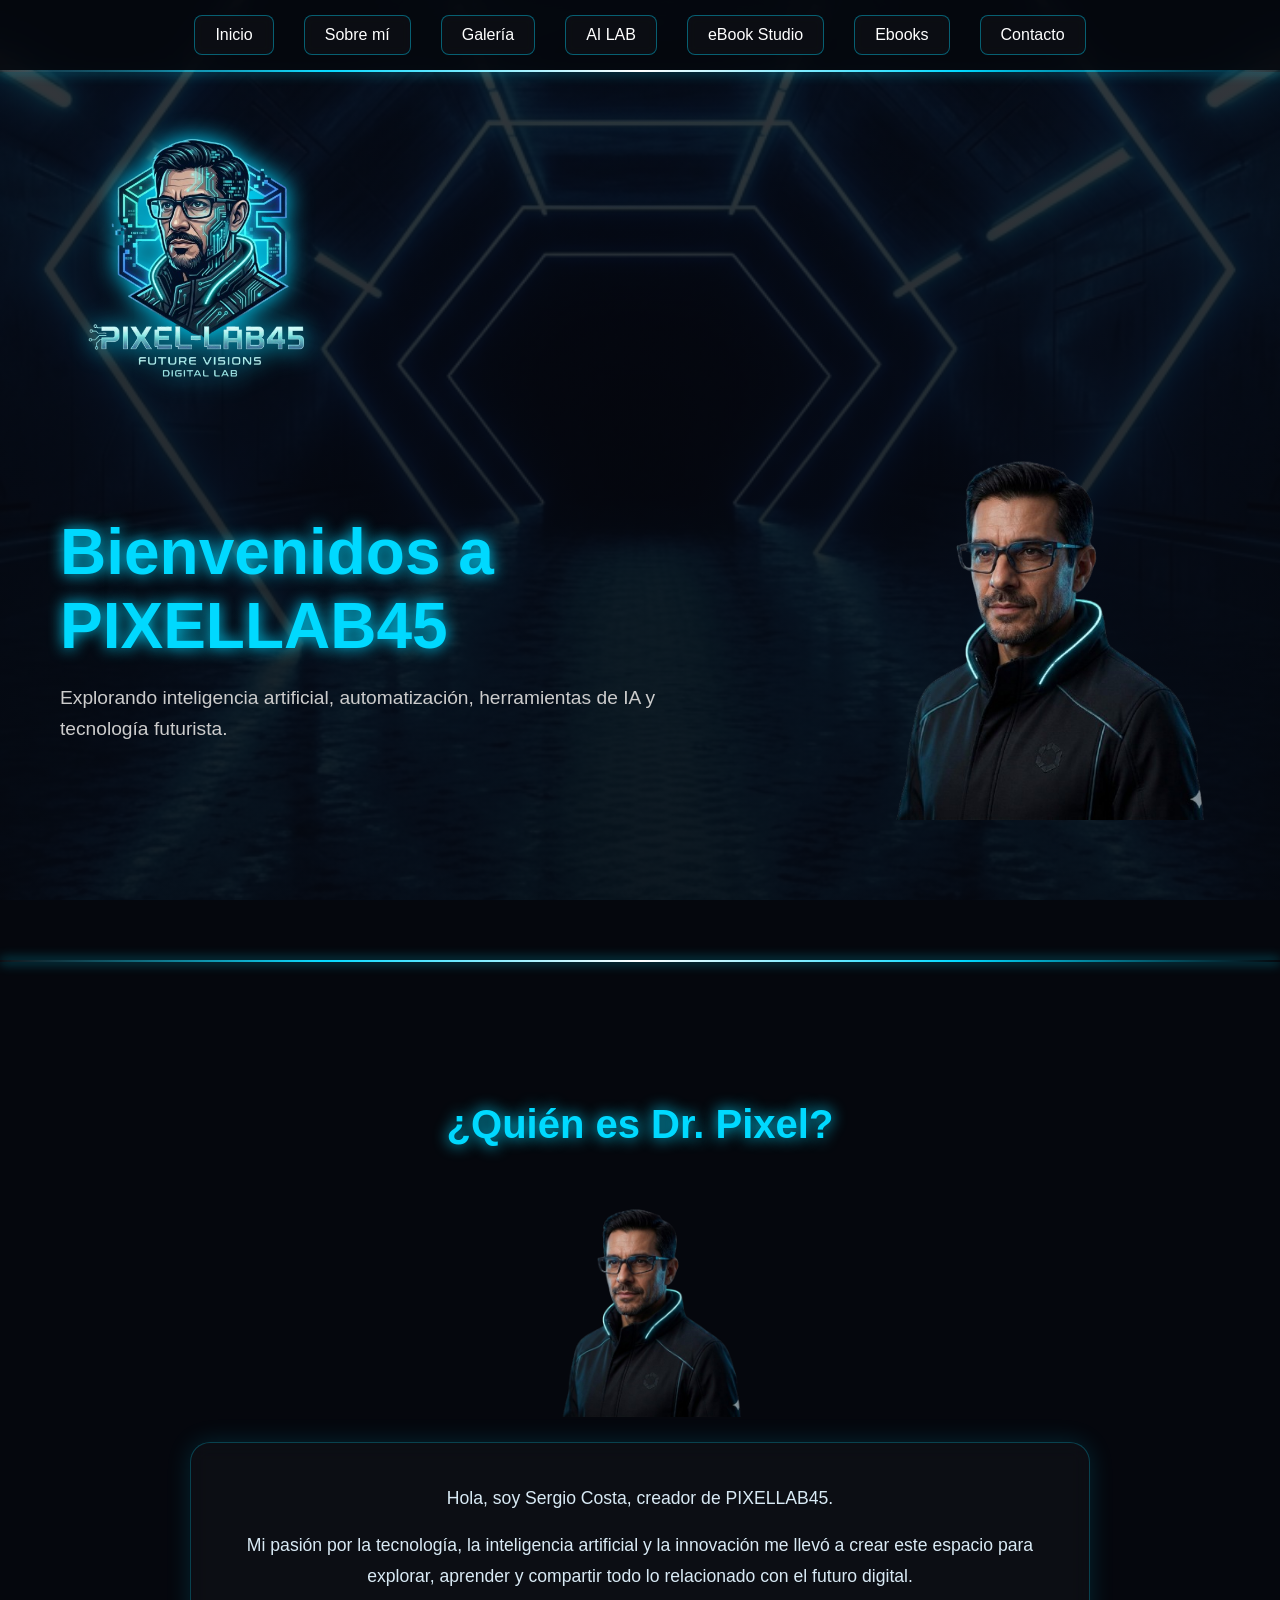
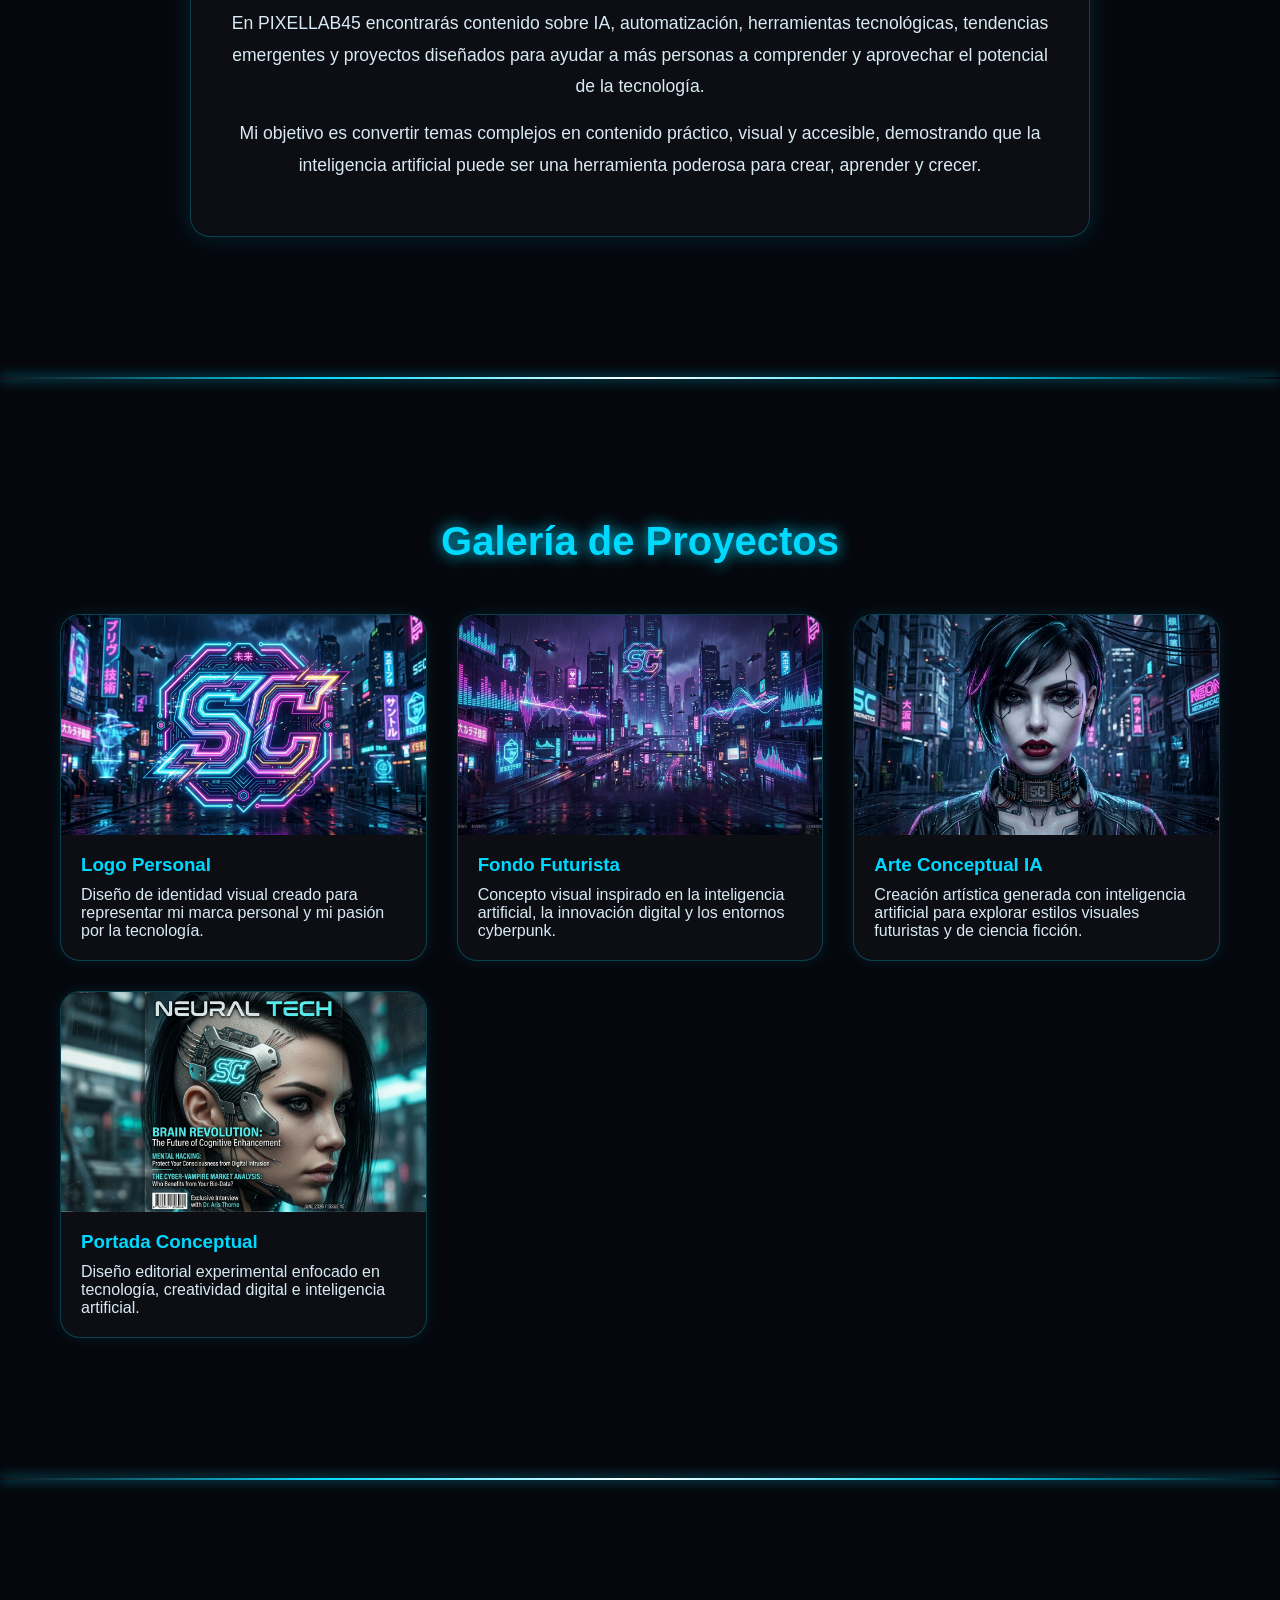
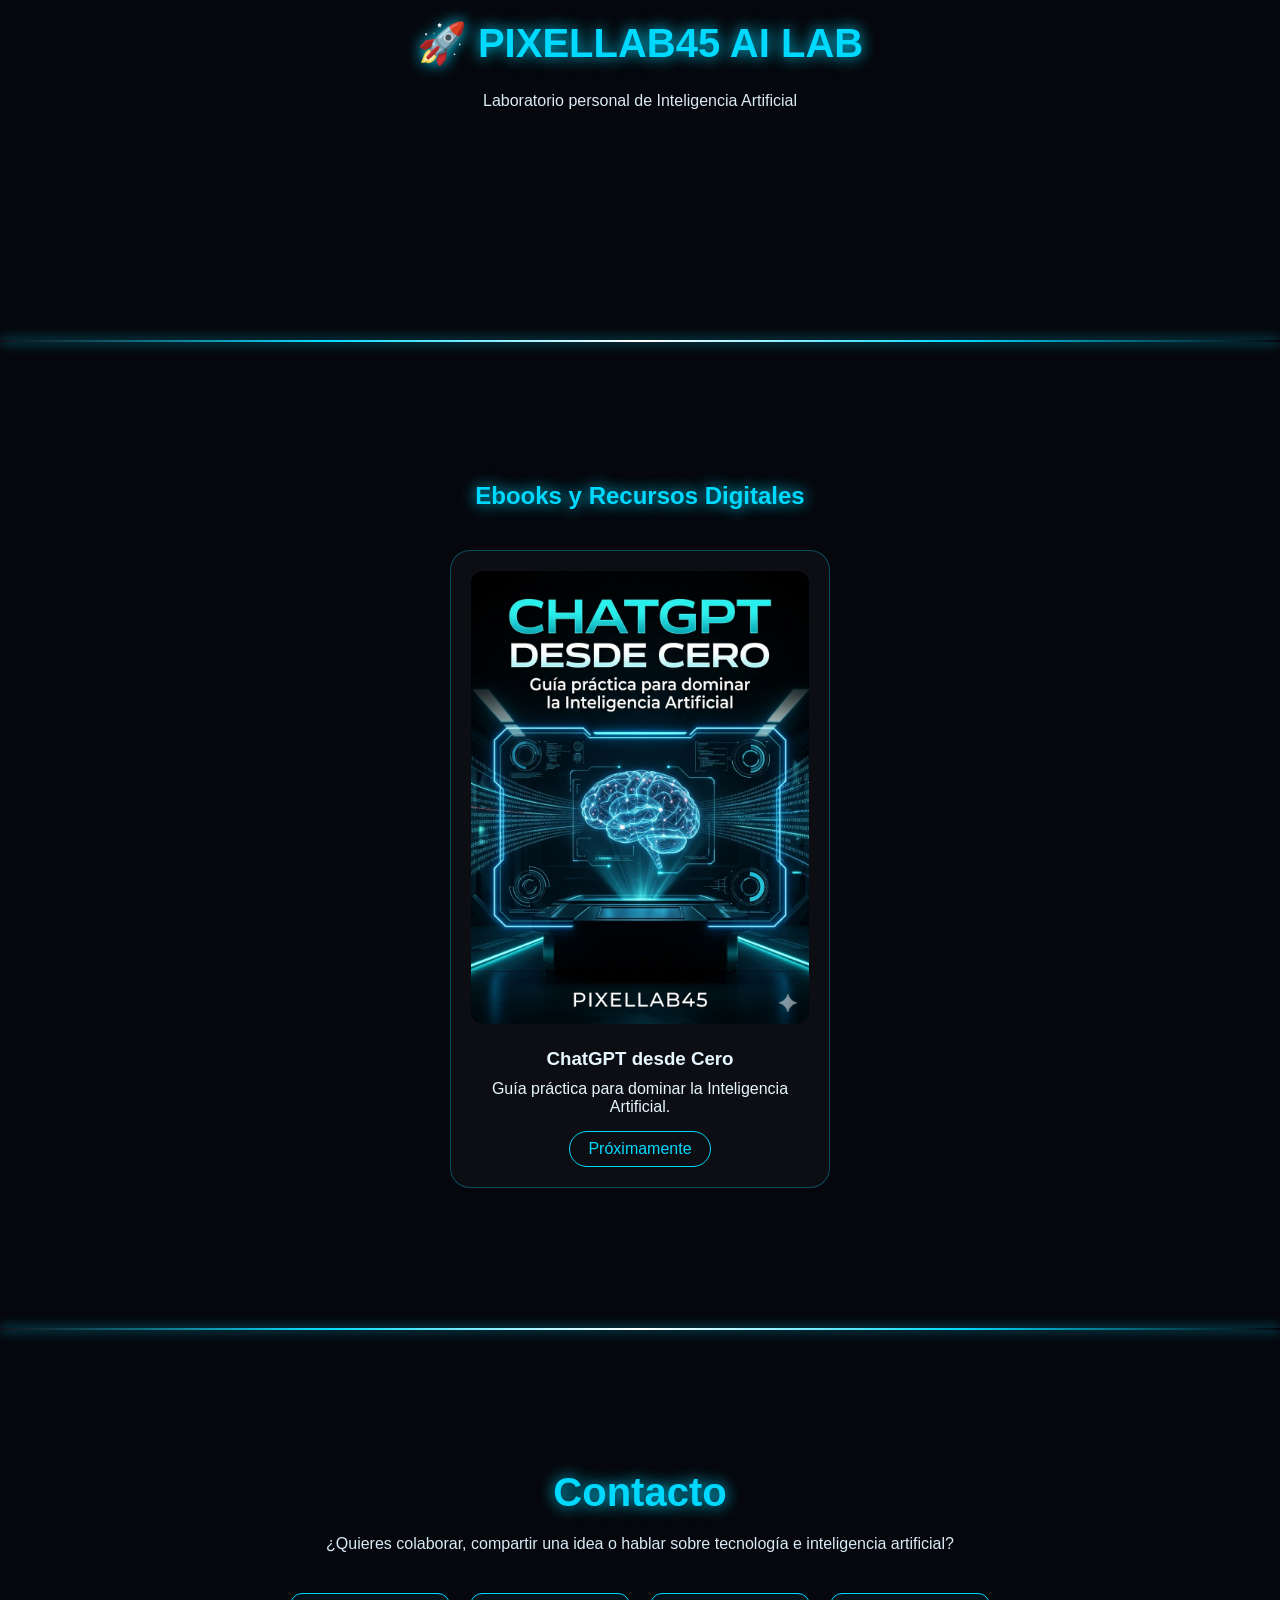
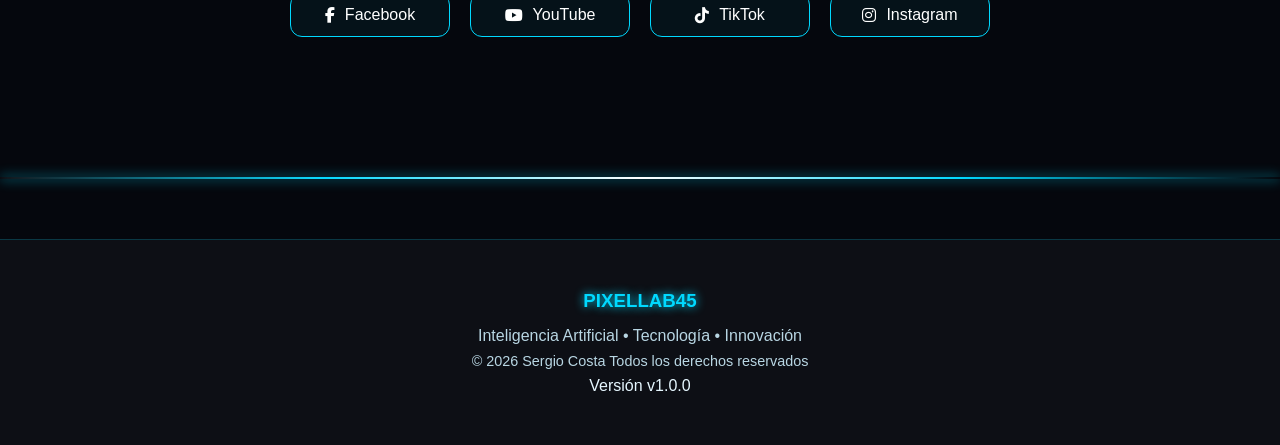
==== index.html @ 1b98cd09 "deploy" ====
<!DOCTYPE html>  
<html lang="es">

<head>
  <meta charset="UTF-8">
  <meta name="viewport" content="width=device-width, initial-scale=1.0">

  <title>PIXELLAB45</title>

  <link rel="stylesheet" href="styles.css?v=__VERSION__">

  <link
    rel="stylesheet"
    href="https://cdnjs.cloudflare.com/ajax/libs/font-awesome/6.4.0/css/all.min.css">
  <script>
    (function cargarScriptsConVersion() {
  // 1. Generar el ID único basado en la fecha y milisegundos de hoy
  const ahora = new Date();
  const anio = ahora.getFullYear();
  const mes = String(ahora.getMonth() + 1).padStart(2, '0');
  const dia = String(ahora.getDate()).padStart(2, '0');
  const horas = String(ahora.getHours()).padStart(2, '0');
  const minutos = String(ahora.getMinutes()).padStart(2, '0');
  const segundos = String(ahora.getSeconds()).padStart(2, '0');
  const ms = String(ahora.getMilliseconds()).padStart(3, '0');

  const versionID = `${anio}${mes}${dia}_${horas}${minutos}${segundos}_${ms}`;

  // 2. Lista de archivos que querés cargar sin caché
  const misScripts = [
    'editor.js',
    'ailab.js',
    'pixellab45-core.js'      
    // Agregá acá todos los .js que necesites
  ];

  // 3. Crear e inyectar las etiquetas <script> en la página
  misScripts.forEach(nombreScript => {
    const script = document.createElement('script');
    // Le pega el ID dinámico como parámetro 'v'
    script.src = `${nombreScript}?v=${versionID}`;
    script.async = false; // Mantiene el orden de ejecución
    document.head.appendChild(script);
  });
})();
  // La variable con tu versión actual
const VERSION = "v1.0.0"; // o la variable/constante que ya estés calculando

// Insertar la versión en el footer cuando el DOM esté listo
document.addEventListener("DOMContentLoaded", () => {
  const versionElement = document.getElementById("app-version");
  if (versionElement) {
    versionElement.textContent = `Versión ${VERSION}`;
  }
});


  </script>
</head>

<body>

  <!-- NAVBAR -->
  <header class="navbar">
    <button class="menu-toggle" onclick="toggleMenu()">
  ☰
    </button>
    <nav class="nav-links">
      <a href="#inicio" onclick="toggleMenu()">Inicio</a>
      <a href="#sobre-mi" onclick="toggleMenu()">Sobre mí</a>
      <a href="#galeria">Galería</a>
      <a href="ailab.html" onclick="toggleMenu()"">AI LAB</a>
      <a href="ebook-studio.html">eBook Studio </a>
      <a href="#ebooks" onclick="toggleMenu()">Ebooks</a>
      <a href="#contacto" onclick="toggleMenu()">Contacto</a>
    </nav>
  </header>

  <!-- DIVISORIA -->
  <div class="divider"></div>

  <!-- HERO -->
  <section id="inicio" class="hero">

  <img
    src="assets/img/logo.png"
    alt="PIXELLAB45 Logo"
    class="hero-logo">

  <div class="hero-content">

    <div class="hero-text">

      <h1>Bienvenidos a PIXELLAB45</h1>

      <p>
        Explorando inteligencia artificial,
        automatización, herramientas de IA
        y tecnología futurista.
      </p>

    </div>

    <div class="hero-right">

      <img
        src="assets/img/avatar.png"
        alt="Avatar PIXELLAB45"
        class="avatar">

    </div>

  </div>

</section>
  <div class="section-divider"></div>
  <section id="sobre-mi" class="about">

  <h2>¿Quién es Dr. Pixel?</h2>

    <img
      src="assets/img/avatar.png"
      alt="Dr. Pixel"
      class="about-avatar">
  <div class="about-card">

    <div class="about-text">
<p>
  Hola, soy Sergio Costa, creador de PIXELLAB45.
</p>

<p>
  Mi pasión por la tecnología, la inteligencia artificial y la innovación me llevó a crear este espacio para explorar, aprender y compartir todo lo relacionado con el futuro digital.
</p>

<p>
  En PIXELLAB45 encontrarás contenido sobre IA, automatización, herramientas tecnológicas, tendencias emergentes y proyectos diseñados para ayudar a más personas a comprender y aprovechar el potencial de la tecnología.
</p>

<p>
  Mi objetivo es convertir temas complejos en contenido práctico, visual y accesible, demostrando que la inteligencia artificial puede ser una herramienta poderosa para crear, aprender y crecer.
</p>

    </div>

  </div>

</section>

<div class="section-divider"></div>
  <section id="galeria" class="gallery">

  <h2>Galería de Proyectos</h2>

  <div class="gallery-grid">

    <div class="project-card">
  <img src="assets/img/projecto1.png" alt="Logo Personal">
  <h3>Logo Personal</h3>
  <p>Diseño de identidad visual creado para representar mi marca personal y mi pasión por la tecnología.</p>
</div>

<div class="project-card">
  <img src="assets/img/projecto2.png" alt="Fondo Futurista">
  <h3>Fondo Futurista</h3>
  <p>Concepto visual inspirado en la inteligencia artificial, la innovación digital y los entornos cyberpunk.</p>
</div>

<div class="project-card">
  <img src="assets/img/projecto3.png" alt="Arte Conceptual IA">
  <h3>Arte Conceptual IA</h3>
  <p>Creación artística generada con inteligencia artificial para explorar estilos visuales futuristas y de ciencia ficción.</p>
</div>

<div class="project-card">
  <img src="assets/img/projecto4.png" alt="Portada Conceptual">
  <h3>Portada Conceptual</h3>
  <p>Diseño editorial experimental enfocado en tecnología, creatividad digital e inteligencia artificial.</p>
</div>
  </div>

</section>
  <div class="section-divider"></div>

<section id="ai-lab" class="ai-lab">

  <h2>🚀 PIXELLAB45 AI LAB</h2>

  <p class="ai-subtitle">
    Laboratorio personal de Inteligencia Artificial
  </p>

  <div class="ai-grid">

  </div>

</section>
<div class="section-divider"></div>

<section id="ebooks" class="ebooks">

  <h2>Ebooks y Recursos Digitales</h2>

  <div class="ebook-card">

    <img
      src="assets/img/ebook-chatgpt-desde-cero.png"
      alt="ChatGPT desde Cero"
      class="ebook-cover">

    <h3>ChatGPT desde Cero</h3>

    <p>
      Guía práctica para dominar la Inteligencia Artificial.
    </p>

    <span class="coming-soon">
      Próximamente
    </span>

  </div>

</section>
<div class="section-divider"></div>
  <section id="contacto" class="contact">

  <h2>Contacto</h2>

  <p>
    ¿Quieres colaborar, compartir una idea o hablar sobre tecnología e inteligencia artificial?
  </p>
<div class="contact-buttons">

  <a href="https://facebook.com/PixelLab45"
     target="_blank"
     class="contact-btn">
    <i class="fab fa-facebook-f"></i>
    Facebook
  </a>

  <a href="https://youtube.com/@Pixel_Lab45"
     target="_blank"
     class="contact-btn">
    <i class="fab fa-youtube"></i>
    YouTube
  </a>

  <a href="https://tiktok.com/@pixel-lavb45"
     target="_blank"
     class="contact-btn">
    <i class="fab fa-tiktok"></i>
    TikTok
  </a>

  <a href="https://instagram.com/pixel_lab45"
     target="_blank"
     class="contact-btn">
    <i class="fab fa-instagram"></i>
    Instagram
  </a>

</div>

</section>

<div class="section-divider"></div>
  <footer class="footer">

  <div class="footer-content">

    <h3>PIXELLAB45</h3>

    <p>
      Inteligencia Artificial • Tecnología • Innovación
    </p>
    <p class="footer-copy">© 2026 Sergio Costa Todos los derechos reservados</p>
    <span id="app-version"></span>



  </div>

  </footer>
  <script src="https://js.puter.com/v2/"></script>

                  
</body>

</html>
---- styles.css ----
html {
  scroll-behavior: smooth;
}
/* =========================
   RESET BASE
========================= */
* {
  margin: 0;
  padding: 0;
  box-sizing: border-box;
}

body {
  background: #05070d;
  color: #e6f7ff;
  font-family: Arial, sans-serif;
  overflow-x: hidden;
}

/* =========================
   NAVBAR
========================= */
section{
  scroll-margin-top: 140px;
}
.navbar {
  position: fixed;
  top: 0;
  left: 0;
  width: 100%;

  padding: 15px 40px;

  display: flex;
  justify-content: center;
  align-items: center;

  background: rgba(5, 7, 13, 0.9);
  backdrop-filter: blur(10px);

  z-index: 1000;
}

/* LINKS */
.nav-links {
  display: flex;
  gap: 30px;
}

.nav-links a {
  color: #ffffff;
  text-decoration: none;

  padding: 10px 20px;

  border: 1px solid rgba(0,217,255,0.4);
  border-radius: 8px;

  background: rgba(255,255,255,0.03);

  backdrop-filter: blur(5px);

  transition: all 0.3s ease;
}
.nav-links a:hover {
  color: #00d9ff;

  border-color: #00d9ff;

  box-shadow:
    0 0 10px #00d9ff,
    0 0 20px rgba(0,217,255,0.4);

  transform: translateY(-2px);
}

/* =========================
   DIVISORIA NEON
========================= */
.divider {
  position: fixed;
  top: 70px;
  left: 0;

  width: 100%;
  height: 2px;

  background: linear-gradient(
    90deg,
    transparent,
    #00d9ff,
    #ffffff,
    #00d9ff,
    transparent
  );

  box-shadow: 0 0 12px #00d9ff;

  overflow: hidden;
  z-index: 999;
}

.divider::after {
  content: "";

  position: absolute;

  width: 25%;
  height: 100%;

  background: rgba(255,255,255,0.5);

  filter: blur(6px);

  animation: scan 2s linear infinite;
}

@keyframes scan {
  0% {
    transform: translateX(-120%);
  }

  100% {
    transform: translateX(420%);
  }
}
/* =========================
   HERO
========================= */
section{
  scroll-margin-top: 140px;
}
.hero {
  min-height: 100vh;

  padding: 120px 60px 60px;

  display: flex;
  flex-direction: column;

  background:
    linear-gradient(
      rgba(5, 7, 13, 0.80),
      rgba(5, 7, 13, 0.90)
    ),
    url("assets/img/tunnel.jpg");

  background-size: cover;
  background-position: center;
  background-repeat: no-repeat;
  background-attachment: fixed;
}

.hero-logo {
  width: 280px;
  height: auto;

  margin-bottom: 40px;

  filter: drop-shadow(0 0 12px #00d9ff);
}

.hero-content {
  display: flex;
  justify-content: space-between;
  align-items: center;

  gap: 50px;
}

.hero-text {
  flex: 1;
}

.hero-text h1 {
  font-size: 4rem;

  color: #00d9ff;

  text-shadow: 0 0 15px #00d9ff;

  margin-bottom: 20px;
}

.hero-text p {
  font-size: 1.2rem;

  color: #cccccc;

  line-height: 1.6;

  max-width: 650px;
}

.hero-right {
  display: flex;
  justify-content: center;
  align-items: center;
}

.avatar {
  width: 380px;
  height: auto;

  border: none;
  border-radius: 0;
  box-shadow: none;
}

/* =========================
   RESPONSIVE
========================= */

@media (max-width: 768px) {

  .hero {
    padding: 100px 20px 40px;
  }

  .hero-logo {
    width: 180px;
    margin-bottom: 25px;
  }

  .hero-content {
    gap: 20px;
  }

  .hero-text h1 {
    font-size: 2rem;
  }

  .hero-text p {
    font-size: 0.95rem;
  }

  .avatar {
    width: 180px;
  }

}

.hero-content {
  position: relative;
  z-index: 2;
}

.hero-logo {
  position: relative;
  z-index: 2;
}
.section-divider {
  height: 2px;
  width: 100%;

  margin: 60px 0;

  background: linear-gradient(
    90deg,
    transparent,
    #00d9ff,
    #ffffff,
    #00d9ff,
    transparent
  );

  box-shadow: 0 0 12px #00d9ff;

  position: relative;
  overflow: hidden;
}

.section-divider::after {
  content: "";

  position: absolute;

  width: 25%;
  height: 100%;

  background: rgba(255,255,255,0.4);

  filter: blur(6px);

  animation: scan 2s linear infinite;
}
/* =========================
   ABOUT
========================= */
section{
  scroll-margin-top: 140px;
}
.about {
  padding: 80px 60px;
}

.about h2 {
  text-align: center;

  color: #00d9ff;

  font-size: 2.5rem;

  margin-bottom: 50px;

  text-shadow: 0 0 15px #00d9ff;
}

.about-card {
  display: flex;
  flex-direction: column;

  align-items: center;
  text-align: center;

  max-width: 900px;
  margin: auto;

  padding: 40px;

  background: rgba(255,255,255,0.03);

  border: 1px solid rgba(0,217,255,0.25);

  border-radius: 20px;

  backdrop-filter: blur(10px);

  box-shadow: 0 0 25px rgba(0,217,255,0.15);
   }

.about-avatar {
  width: 220px;
  height: auto;

  margin: 0 auto 25px auto;

  display: block;
}

.about-text {
  flex: 1;
}

.about-text p {
  font-size: 1.1rem;
  line-height: 1.8;

  color: #d9eaf5;

  margin-bottom: 15px;
}
/* =========================
   GALERÍA
========================= */
section{
  scroll-margin-top: 140px;
}
.gallery {
  padding: 80px 60px;
}

.gallery h2 {
  text-align: center;

  font-size: 2.5rem;

  color: #00d9ff;

  margin-bottom: 50px;

  text-shadow: 0 0 15px #00d9ff;
}

.gallery-grid {
  display: grid;

  grid-template-columns: repeat(auto-fit, minmax(280px, 1fr));

  gap: 30px;
}

.project-card {
  background: rgba(255,255,255,0.03);

  border: 1px solid rgba(0,217,255,0.25);

  border-radius: 20px;

  overflow: hidden;

  transition: 0.3s;

  box-shadow: 0 0 15px rgba(0,217,255,0.1);
}

.project-card:hover {
  transform: translateY(-5px);

  box-shadow:
    0 0 20px rgba(0,217,255,0.3),
    0 0 40px rgba(0,217,255,0.2);
}

.project-card img {
  width: 100%;
  height: 220px;

  object-fit: cover;
}

.project-card h3 {
  color: #00d9ff;

  padding: 15px 20px 10px;
}

.project-card p {
  padding: 0 20px 20px;

  color: #d9eaf5;
}
/* =========================
   CONTACTO
========================= */
section{
  scroll-margin-top: 140px;
}
.contact {
  padding: 80px 20px;
  text-align: center;
}

.contact h2 {
  font-size: 2.5rem;
  color: #00d9ff;
  margin-bottom: 20px;

  text-shadow: 0 0 15px #00d9ff;
}

.contact p {
  max-width: 700px;
  margin: auto;
  margin-bottom: 40px;

  color: #d9eaf5;
}

.contact-buttons {
  display: flex;
  justify-content: center;
  flex-wrap: wrap;
  gap: 20px;
}

.contact-btn{
  display:flex;
  align-items:center;
  justify-content:center;
  gap:10px;

  padding:12px 24px;

  min-width:160px;

  white-space:nowrap;

  text-decoration:none;
  color:#ffffff;

  border:1px solid #00d9ff;
  border-radius:12px;

  background:rgba(0,217,255,0.05);

  transition:all .3s ease;
}

.contact-btn:hover{
  color:#00d9ff;

  border-color:#00d9ff;

  box-shadow:
    0 0 10px #00d9ff,
    0 0 20px rgba(0,217,255,.5),
    0 0 30px rgba(0,217,255,.3);

  transform:translateY(-3px);
}
/* =========================
   FOOTER
========================= */

.footer {
  padding: 50px 20px;

  text-align: center;

  border-top: 1px solid rgba(0,217,255,0.2);

  background: rgba(255,255,255,0.02);
}

.footer-content h3 {
  color: #00d9ff;

  margin-bottom: 15px;

  text-shadow: 0 0 10px #00d9ff;
}

.footer-content p {
  color: #b8d6e3;

  margin: 8px 0;
}

.footer-copy {
  margin-top: 20px;

  font-size: 0.9rem;

  color: #7f9aa5;
}
.footer {
  padding: 50px 20px;

  text-align: center;

  border-top: 1px solid rgba(0,217,255,0.2);

  background: rgba(255,255,255,0.03);

  margin-top: 0;
}
.footer-content h3 {
  color: #00d9ff;

  text-shadow: 0 0 10px #00d9ff;

  margin-bottom: 15px;
}

.footer-content p {
  color: #b8d6e3;

  margin: 8px 0;
}

.footer-copy {
  color: #7f9aa5;

  font-size: 0.9rem;
  }
@media (max-width:768px){

  .navbar{
    padding:10px;
  }

  .nav-links{
    display:flex;
    flex-wrap:wrap;
    justify-content:center;
    gap:8px;
    max-width:320px;
    margin:auto;
  }

  .nav-links a{
    font-size:0.8rem;
    padding:6px 10px;
  }

  .divider{
    top:110px;
  }

}
/* =========================
   EBOOKS
========================= */
section{
  scroll-margin-top: 140px;
}
.ebooks{
  padding:80px 20px;
  text-align:center;
}

.ebooks h2{
  margin-bottom:40px;
  color:#00d9ff;
  text-shadow:0 0 15px #00d9ff;
}

.ebook-card{
  max-width:380px;
  margin:auto;

  padding:20px;

  border:1px solid rgba(0,217,255,.3);
  border-radius:20px;

  background:rgba(255,255,255,.03);

  transition:.3s;
}

.ebook-card:hover{
  transform:translateY(-5px);

  box-shadow:
    0 0 15px rgba(0,217,255,.3),
    0 0 30px rgba(0,217,255,.15);
}

.ebook-cover{
  width:100%;
  border-radius:12px;
  margin-bottom:20px;
}

.ebook-card h3{
  margin-bottom:10px;
}

.coming-soon{
  display:inline-block;

  margin-top:15px;

  padding:8px 18px;

  border:1px solid #00d9ff;
  border-radius:30px;

  color:#00d9ff;
}

/* =========================
   AI LAB
========================= */
section{
  scroll-margin-top: 140px;
}
.ai-lab{
  padding:80px 20px;
  text-align:center;
}

.ai-lab h2{
  color:#00d9ff;
  font-size:2.5rem;
  text-shadow:0 0 15px #00d9ff;
  margin-bottom:15px;
}

.ai-subtitle{
  color:#d9eaf5;
  margin-bottom:40px;
}

.ai-grid{
  display:grid;
  grid-template-columns:repeat(auto-fit,minmax(250px,1fr));
  gap:25px;
}

.ai-card{
  padding:30px;
  border-radius:20px;

  background:rgba(255,255,255,.03);

  border:1px solid rgba(0,217,255,.25);

  transition:.3s;
}

.ai-card:hover{
  transform:translateY(-5px);

  box-shadow:
    0 0 15px rgba(0,217,255,.3),
    0 0 30px rgba(0,217,255,.15);
}

.ai-card h3{
  color:#00d9ff;
  margin-bottom:15px;
}

.ai-card p{
  color:#d9eaf5;
}
.ai-card input,
.ai-card select{

  width:100%;

  margin:10px 0;

  padding:12px;

  border-radius:10px;

  border:1px solid rgba(0,217,255,.3);

  background:#0d1117;

  color:white;
}

.ai-card button{

  width:100%;

  padding:12px;

  border:none;

  border-radius:10px;

  cursor:pointer;

  background:#00d9ff;

  color:#05070d;

  font-weight:bold;

  margin-top:10px;
}

.ai-card button:hover{

  box-shadow:
    0 0 10px #00d9ff,
    0 0 20px rgba(0,217,255,.4);
}

#resultadoPrompt{

  margin-top:20px;

  text-align:left;

  white-space:pre-wrap;

  color:#d9eaf5;
}
#mensajeCopiado{
  margin-top:10px;
  color:#00d9ff;
  font-weight:bold;
  text-align:center;
  }
    
#resultadoGuion{

  margin-top:20px;

  text-align:left;

  white-space:pre-wrap;

  color:#d9eaf5;
}
/* =========================
   COPIAR GUION
========================= */

#mensajeGuionCopiado{
  margin-top:10px;
  color:#00d9ff;
  font-weight:bold;
  text-align:center;
}
#resultadoIdeas{

  margin-top:20px;

  text-align:left;

  white-space:pre-wrap;

  color:#d9eaf5;
}

#mensajeIdeasCopiadas{

  margin-top:10px;

  color:#00d9ff;

  font-weight:bold;

  text-align:center;
}
.ai-card textarea{

  width:100%;

  margin:10px 0;

  padding:12px;

  border-radius:10px;

  border:1px solid rgba(0,217,255,.3);

  background:#0d1117;

  color:white;

  resize:vertical;
}

#resultadoStoryboard{

  margin-top:20px;

  text-align:left;

  white-space:pre-wrap;

  color:#d9eaf5;
}

#mensajeStoryboard{

  margin-top:10px;

  color:#00d9ff;

  font-weight:bold;

  text-align:center;
  }
/* =========================
   PROMPTS VISUALES IA
========================= */

#resultadoVisual{
  margin-top:20px;
  text-align:left;
  white-space:pre-wrap;
  color:#d9eaf5;
}

#mensajeVisual{
  margin-top:10px;
  color:#00d9ff;
  font-weight:bold;
  text-align:center;
}
#resultadoImagen{
  margin-top:20px;
}

#resultadoImagen img{
  width:100%;
  border-radius:15px;
  margin-top:10px;
}
#resultadoImagen{

  margin-top:20px;

  color:#d9eaf5;

  text-align:left;

  white-space:pre-wrap;
    }
/* =========================
   MENU HAMBURGUESA
========================= */

.menu-toggle{
  display:none;

  background:none;
  border:none;

  color:#00d9ff;

  font-size:2rem;

  cursor:pointer;
}

@media (max-width:768px){

  .menu-toggle{
    display:block;
  }

  .navbar{
    justify-content:space-between;
    padding:15px 20px;
  }

  .nav-links{
    display:none;

    position:absolute;

    top:70px;
    left:0;

    width:100%;

    flex-direction:column;

    background:#05070d;

    padding:20px;

    gap:12px;

    border-top:1px solid rgba(0,217,255,.3);
  }

  .nav-links.active{
    display:flex;
  }

}
.ai-gallery{
  padding:80px 20px;
  text-align:center;
}

.gallery-filters{
  display:flex;
  flex-wrap:wrap;
  justify-content:center;
  gap:12px;
  margin-bottom:30px;
}

.gallery-filters button{

  padding:12px 20px;

  border-radius:12px;

  border:1px solid rgba(0,217,255,.3);

  background:rgba(255,255,255,.03);

  color:white;

  cursor:pointer;

  transition:.3s;
}

.gallery-filters button:hover{

  box-shadow:
    0 0 10px #00d9ff,
    0 0 20px rgba(0,217,255,.3);
}

#galeriaDinamica{
  margin-top:30px;
}
#galeriaCompleta {
  display: flex;
  gap: 12px;
  overflow-x: auto;
  overflow-y: hidden;
  padding: 10px 0;
  scroll-behavior: smooth;
}

#galeriaCompleta .project-card {
  flex: 0 0 auto;
  width: 250px;
}#galeriaCompleta img {
  width: 100%;
  height: 180px;
  object-fit: cover;
  border-radius: 12px;
}
#galeriaCompleta {
  display: grid;
  grid-template-columns: repeat(auto-fill, minmax(220px, 1fr));
  gap: 12px;
}
/* GALERÍA GENERAL */
#galeriaCompleta {
  display: flex !important;
  flex-wrap: nowrap !important;
  overflow-x: auto;
  gap: 12px;
  padding: 10px 0;
}

#galeriaCompleta .project-card {
  flex: 0 0 250px !important;
  width: 250px !important;
}

#galeriaCompleta img {
  width: 100%;
  height: 180px;
  object-fit: cover;
  display: block;
}
#galeriaCompleta .project-card {
  flex: 0 0 140px;
  width: 140px;
}

#galeriaCompleta img {
  height: 100px;
}
.hidden-file{
  display:none;
}

.pixellab-button{
  display:inline-block;

  width:100%;

  padding:12px;

  margin-top:10px;

  border-radius:10px;

  cursor:pointer;

  text-align:center;

  background:#00d9ff;

  color:#05070d;

  font-weight:bold;
}

.pixellab-button:hover{
  box-shadow:
    0 0 10px #00d9ff,
    0 0 20px rgba(0,217,255,.4);
}

#previewImagenVideo img{
  width:100%;
  margin-top:15px;
  border-radius:12px;
}
 /* =========================
   AI DASHBOARD GRID (FIX)
========================= */

.ai-grid {
  display: grid;
  grid-template-columns: repeat(auto-fit, minmax(320px, 1fr));
  gap: 25px;
  align-items: stretch;
  padding: 20px;
}

/* asegura cards iguales */
.ai-grid .ai-card {
  display: flex;
  flex-direction: column;
  height: 100%;

  /* override suave sin romper tu estilo */
  min-height: 520px;
}

/* contenido interno flexible */
.ai-lab {
  display: flex;
  flex-direction: column;
  gap: 10px;
  flex: 1;
}

/* resultados con scroll interno limpio */
#resultadoIdeas,
#resultadoPrompt {
  flex: 1;
  overflow-y: auto;
  max-height: 280px;

  padding: 10px;
  border-radius: 10px;

  background: rgba(0,0,0,0.2);
}

/* MOBILE: una sola columna */
@media (max-width: 768px) {
  .ai-grid {
    grid-template-columns: 1fr;
  }

  .ai-grid .ai-card {
    min-height: auto;
  }
}
.ai-grid {
  display: grid;
  grid-template-columns: repeat(auto-fit, minmax(280px, 1fr));
  gap: 25px;
  align-items: stretch;
}

/* fuerza igualdad real */
.ai-card {
  width: 100%;
  height: 100%;
  display: flex;
}

/* hace que el contenido interno no rompa la altura */
.ai-lab {
  flex: 1;
  display: flex;
  flex-direction: column;
}
.scroll-box {
  width: 90%;      /* Ancho más grande */
  max-height: 300px; /* Altura máxima */
  overflow: auto;      /* Activa el scroll si excede el alto */
  margin: 10px auto; /* Centrado */
}
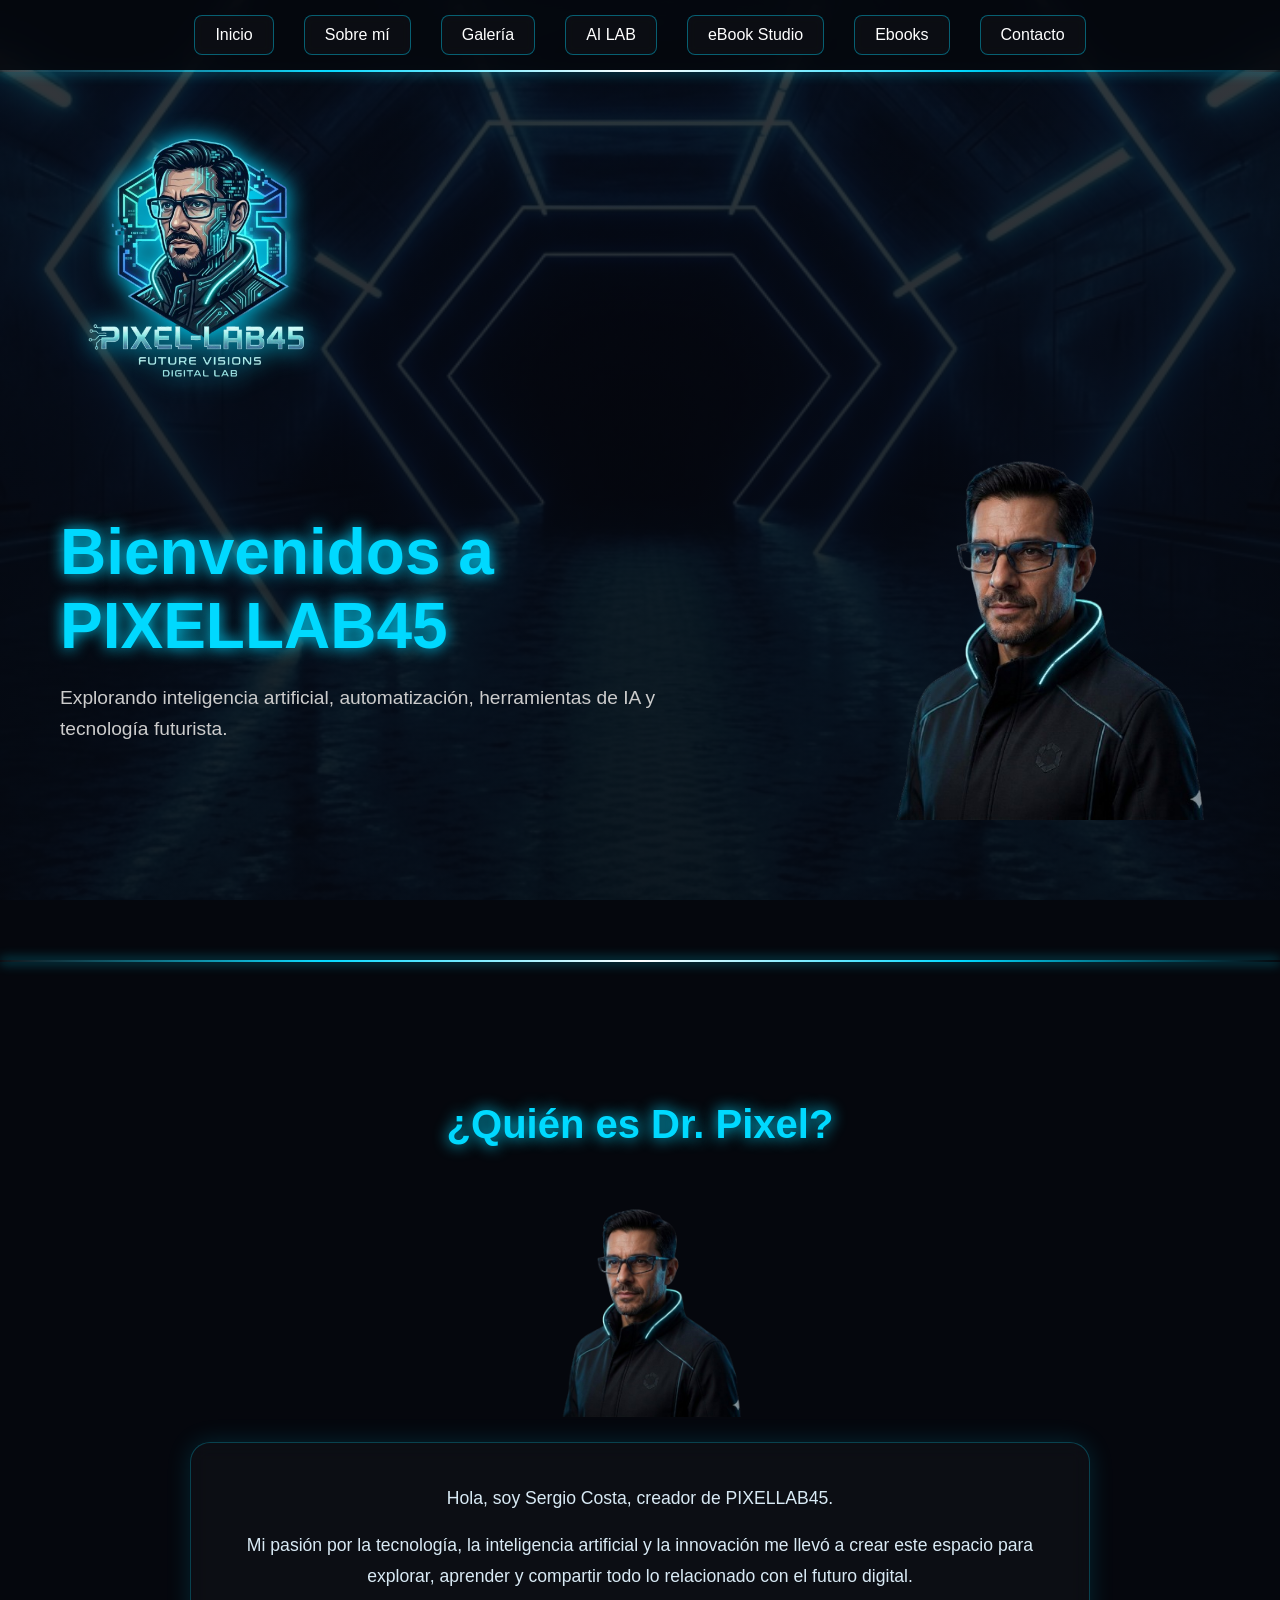
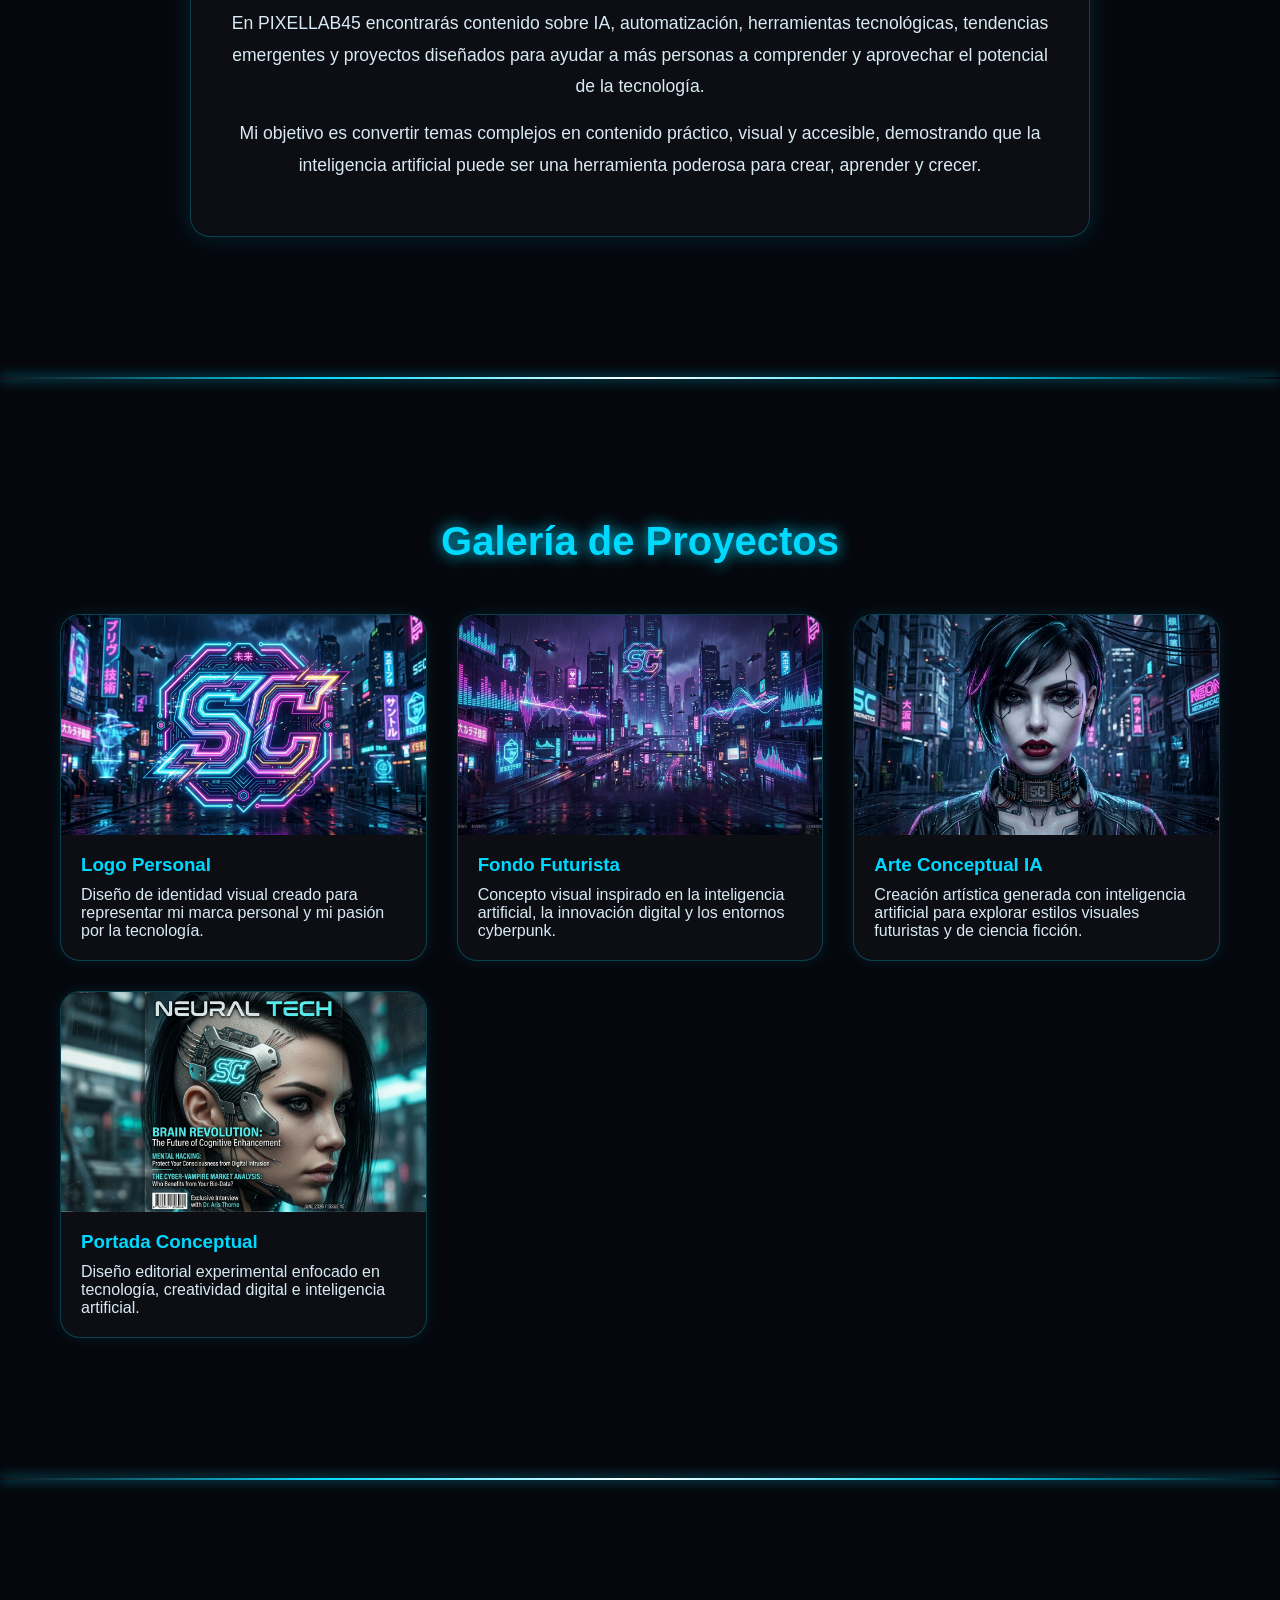
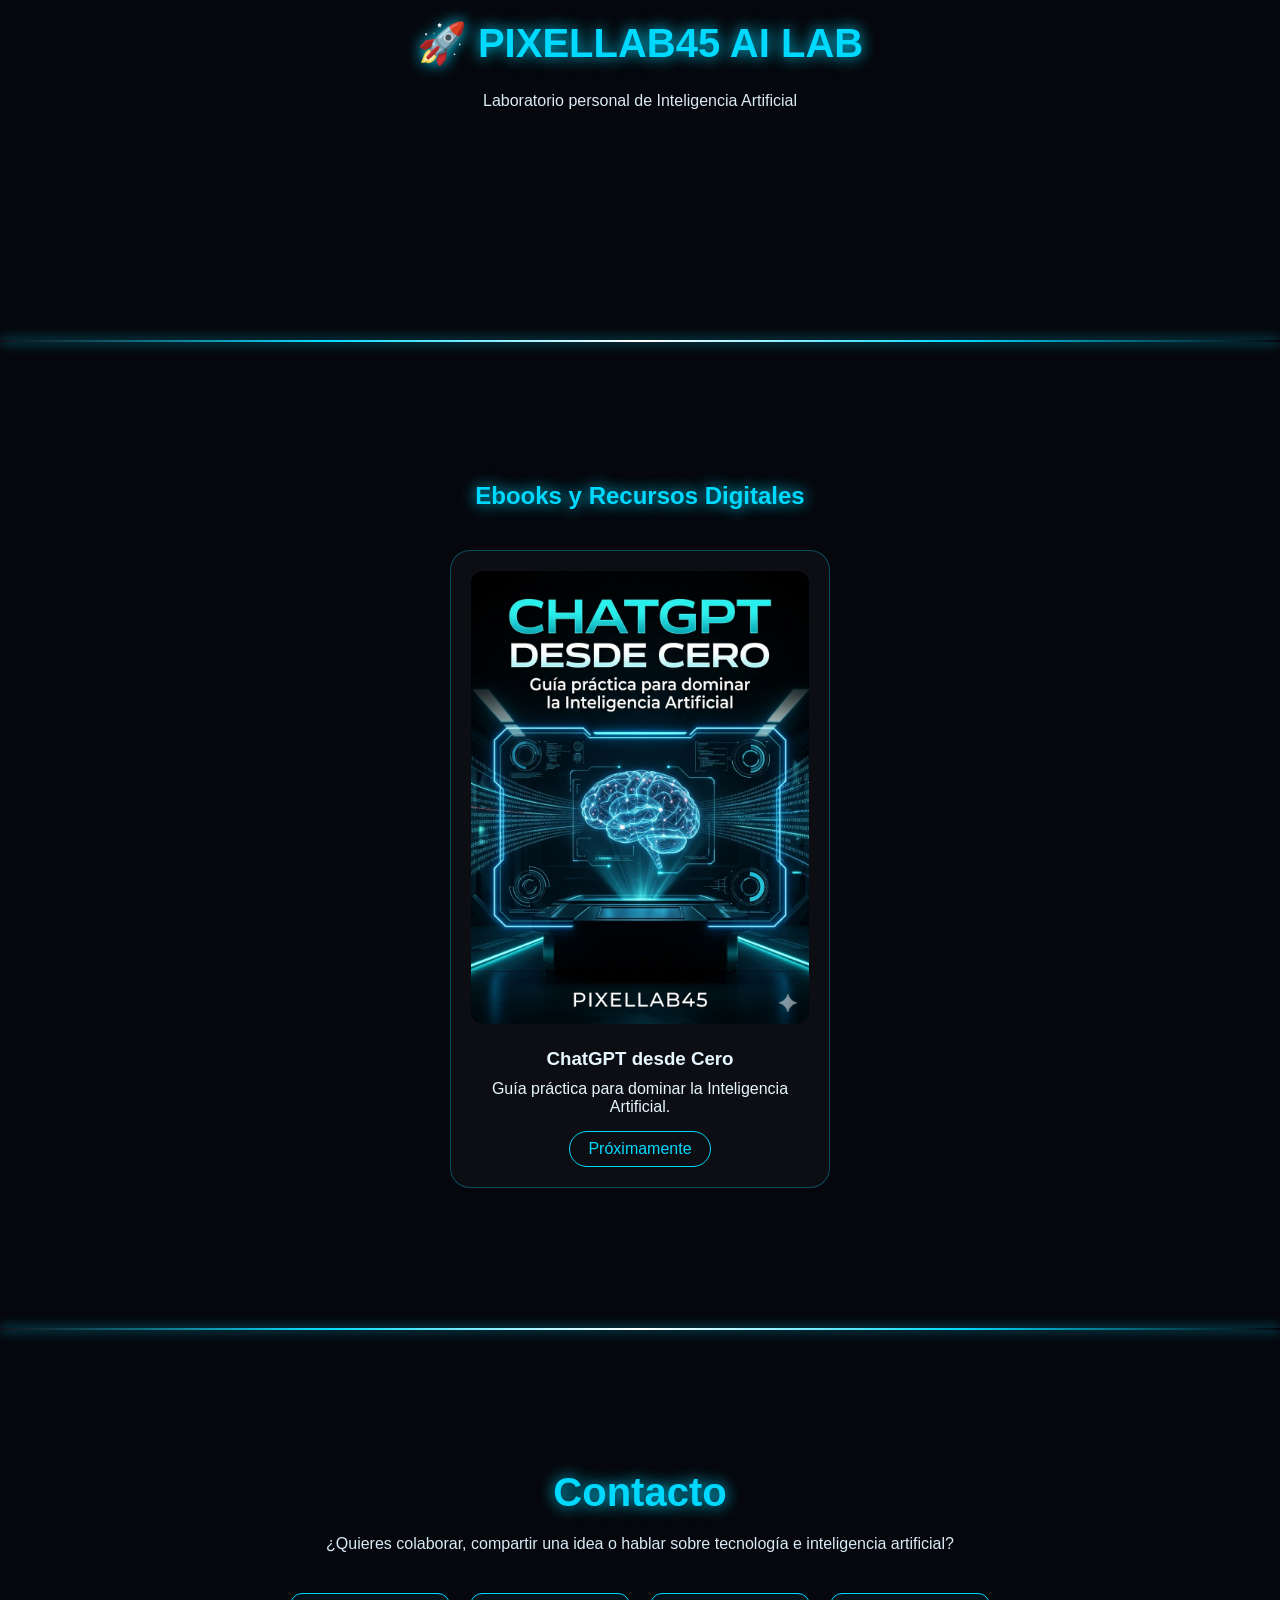
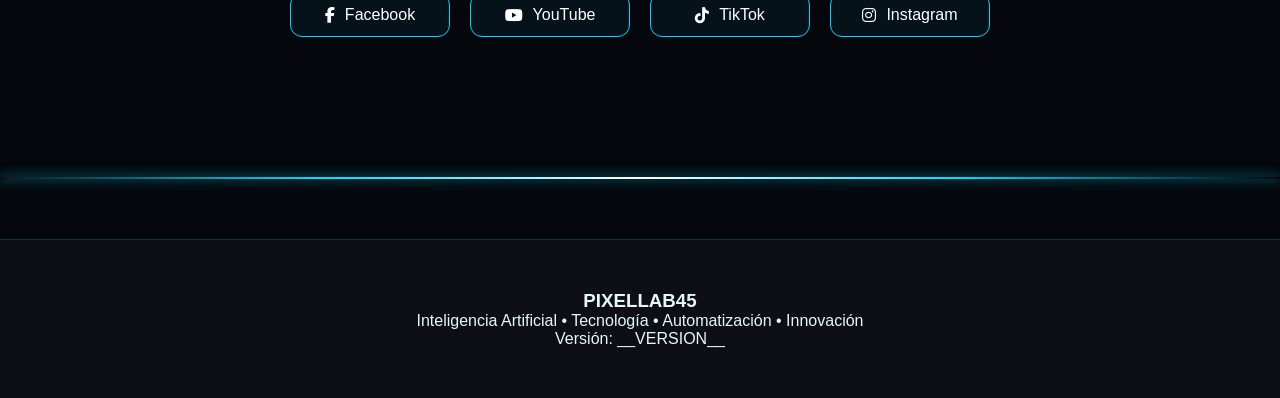
==== commit 22260c4a: "deploy" ====
--- a/index.html
+++ b/index.html
@@ -7,55 +7,11 @@
 
   <title>PIXELLAB45</title>
 
-  <link rel="stylesheet" href="styles.css?v=__VERSION__">
+  <link rel="stylesheet" href="styles.css">
 
   <link
     rel="stylesheet"
     href="https://cdnjs.cloudflare.com/ajax/libs/font-awesome/6.4.0/css/all.min.css">
-  <script>
-    (function cargarScriptsConVersion() {
-  // 1. Generar el ID único basado en la fecha y milisegundos de hoy
-  const ahora = new Date();
-  const anio = ahora.getFullYear();
-  const mes = String(ahora.getMonth() + 1).padStart(2, '0');
-  const dia = String(ahora.getDate()).padStart(2, '0');
-  const horas = String(ahora.getHours()).padStart(2, '0');
-  const minutos = String(ahora.getMinutes()).padStart(2, '0');
-  const segundos = String(ahora.getSeconds()).padStart(2, '0');
-  const ms = String(ahora.getMilliseconds()).padStart(3, '0');
-
-  const versionID = `${anio}${mes}${dia}_${horas}${minutos}${segundos}_${ms}`;
-
-  // 2. Lista de archivos que querés cargar sin caché
-  const misScripts = [
-    'editor.js',
-    'ailab.js',
-    'pixellab45-core.js'      
-    // Agregá acá todos los .js que necesites
-  ];
-
-  // 3. Crear e inyectar las etiquetas <script> en la página
-  misScripts.forEach(nombreScript => {
-    const script = document.createElement('script');
-    // Le pega el ID dinámico como parámetro 'v'
-    script.src = `${nombreScript}?v=${versionID}`;
-    script.async = false; // Mantiene el orden de ejecución
-    document.head.appendChild(script);
-  });
-})();
-  // La variable con tu versión actual
-const VERSION = "v1.0.0"; // o la variable/constante que ya estés calculando
-
-// Insertar la versión en el footer cuando el DOM esté listo
-document.addEventListener("DOMContentLoaded", () => {
-  const versionElement = document.getElementById("app-version");
-  if (versionElement) {
-    versionElement.textContent = `Versión ${VERSION}`;
-  }
-});
-
-
-  </script>
 </head>
 
 <body>
@@ -66,13 +22,13 @@
   ☰
     </button>
     <nav class="nav-links">
-      <a href="#inicio" onclick="toggleMenu()">Inicio</a>
-      <a href="#sobre-mi" onclick="toggleMenu()">Sobre mí</a>
+      <a href="#inicio">Inicio</a>
+      <a href="#sobre-mi">Sobre mí</a>
       <a href="#galeria">Galería</a>
-      <a href="ailab.html" onclick="toggleMenu()"">AI LAB</a>
+      <a href="ailab.html">AI LAB</a>
       <a href="ebook-studio.html">eBook Studio </a>
-      <a href="#ebooks" onclick="toggleMenu()">Ebooks</a>
-      <a href="#contacto" onclick="toggleMenu()">Contacto</a>
+      <a href="#ebooks">Ebooks</a>
+      <a href="#contacto">Contacto</a>
     </nav>
   </header>
 
@@ -264,26 +220,26 @@
 </section>
 
 <div class="section-divider"></div>
-  <footer class="footer">
-
-  <div class="footer-content">
-
-    <h3>PIXELLAB45</h3>
-
-    <p>
-      Inteligencia Artificial • Tecnología • Innovación
-    </p>
-    <p class="footer-copy">© 2026 Sergio Costa Todos los derechos reservados</p>
-    <span id="app-version"></span>
-
-
-
-  </div>
-
-  </footer>
-  <script src="https://js.puter.com/v2/"></script>
-
-                  
+ <!-- ===================================== -->
+<!-- FOOTER -->
+<!-- ===================================== -->
+
+<footer class="footer">
+
+  <h3>
+    PIXELLAB45
+  </h3>
+
+  <p>
+    Inteligencia Artificial • Tecnología • Automatización • Innovación
+    <p id="versionSistema">Versión: __VERSION__</p>
+  </p>
+
+</footer>
+
+<script src="pixellab45-core.js?v=__VERSION__"></script>
+<script src="editorial.js?v=__VERSION__"></script>
+<script src="ailab.js?v=__VERSION__"></script>
 </body>
 
-</html>
+                   </html>
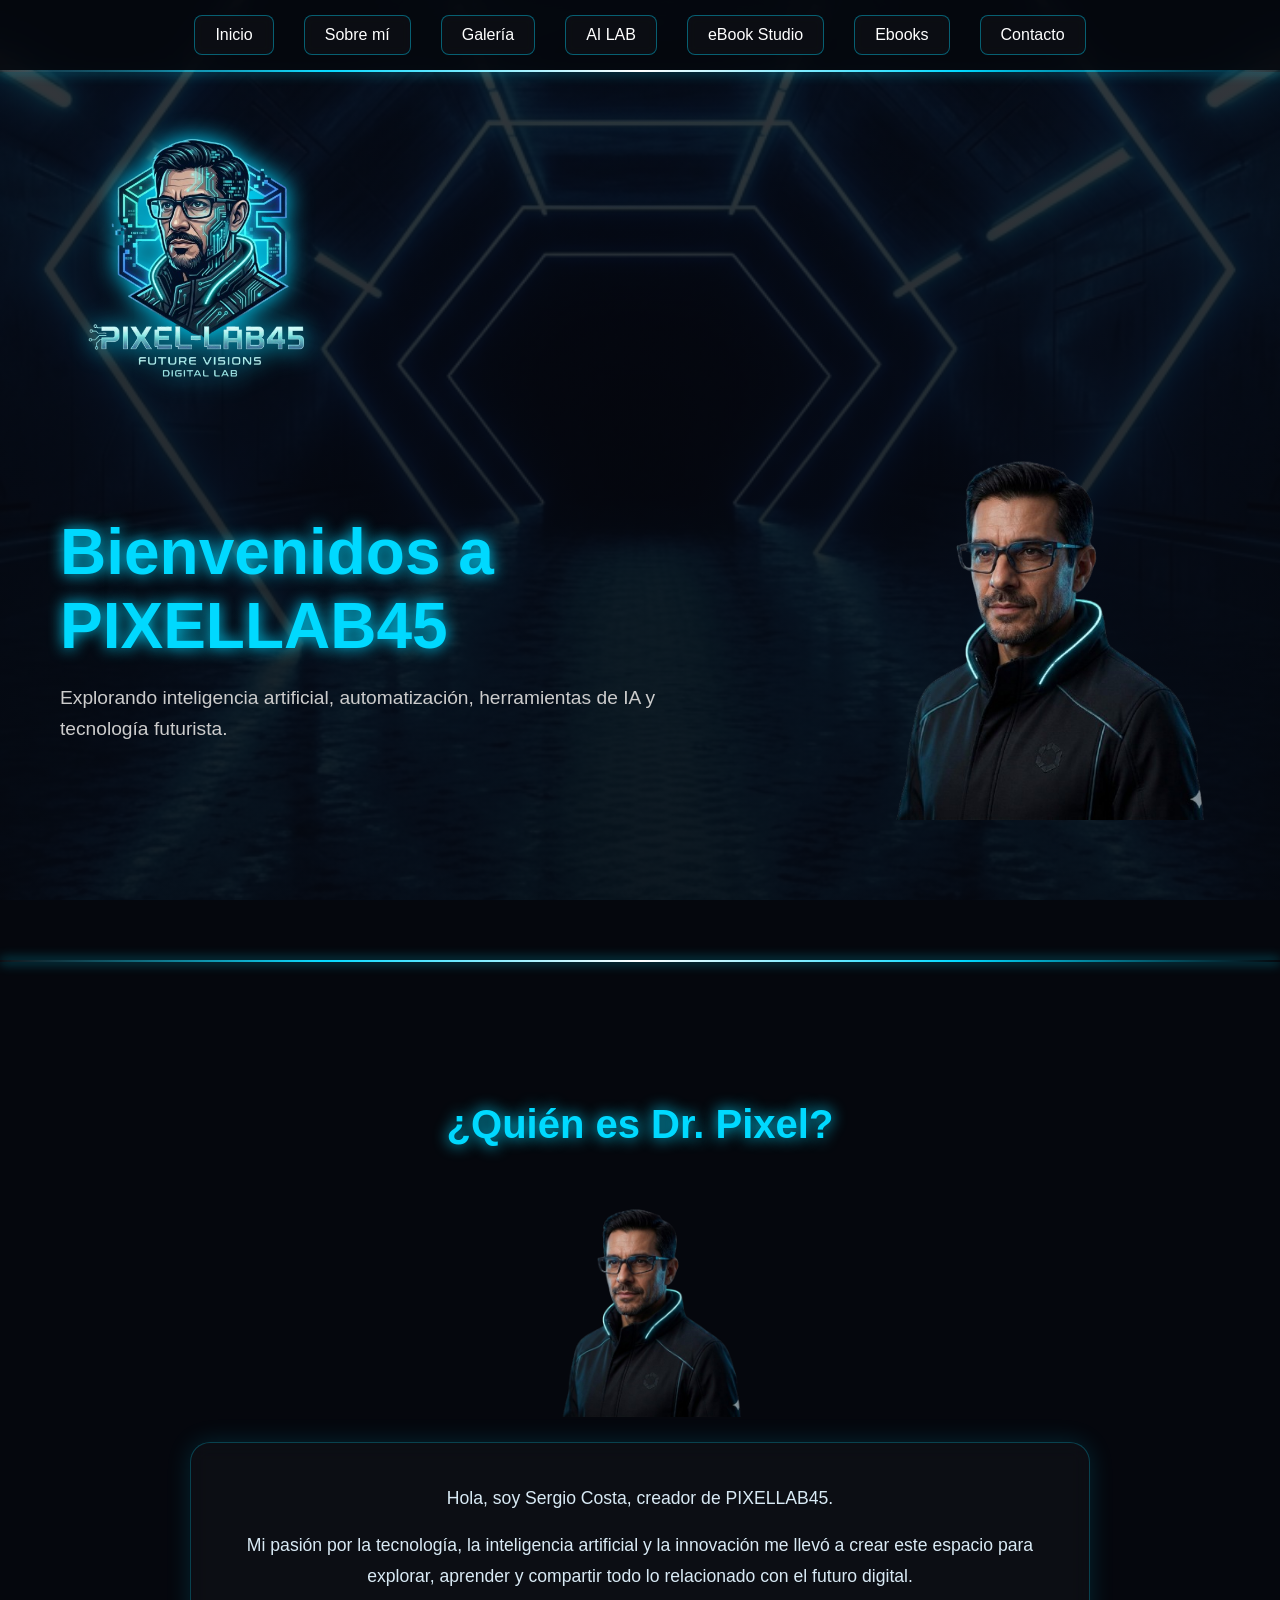
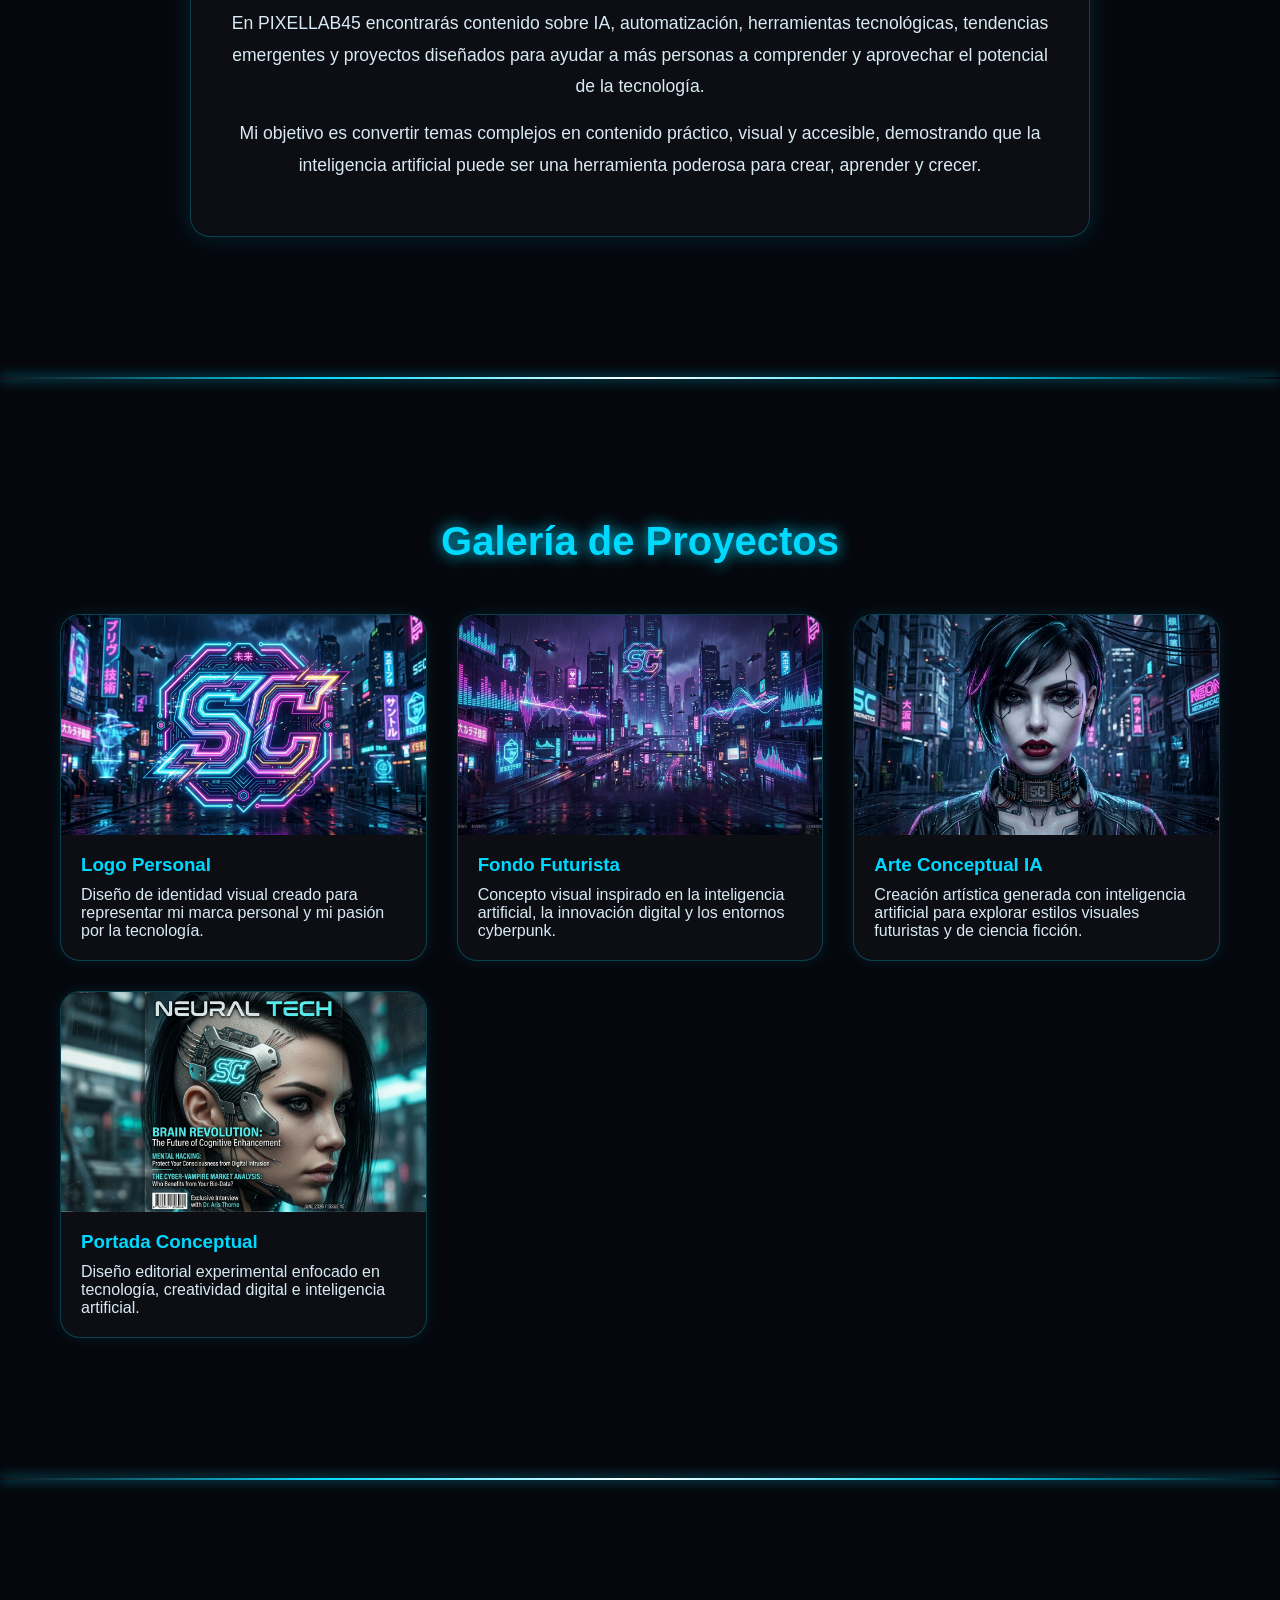
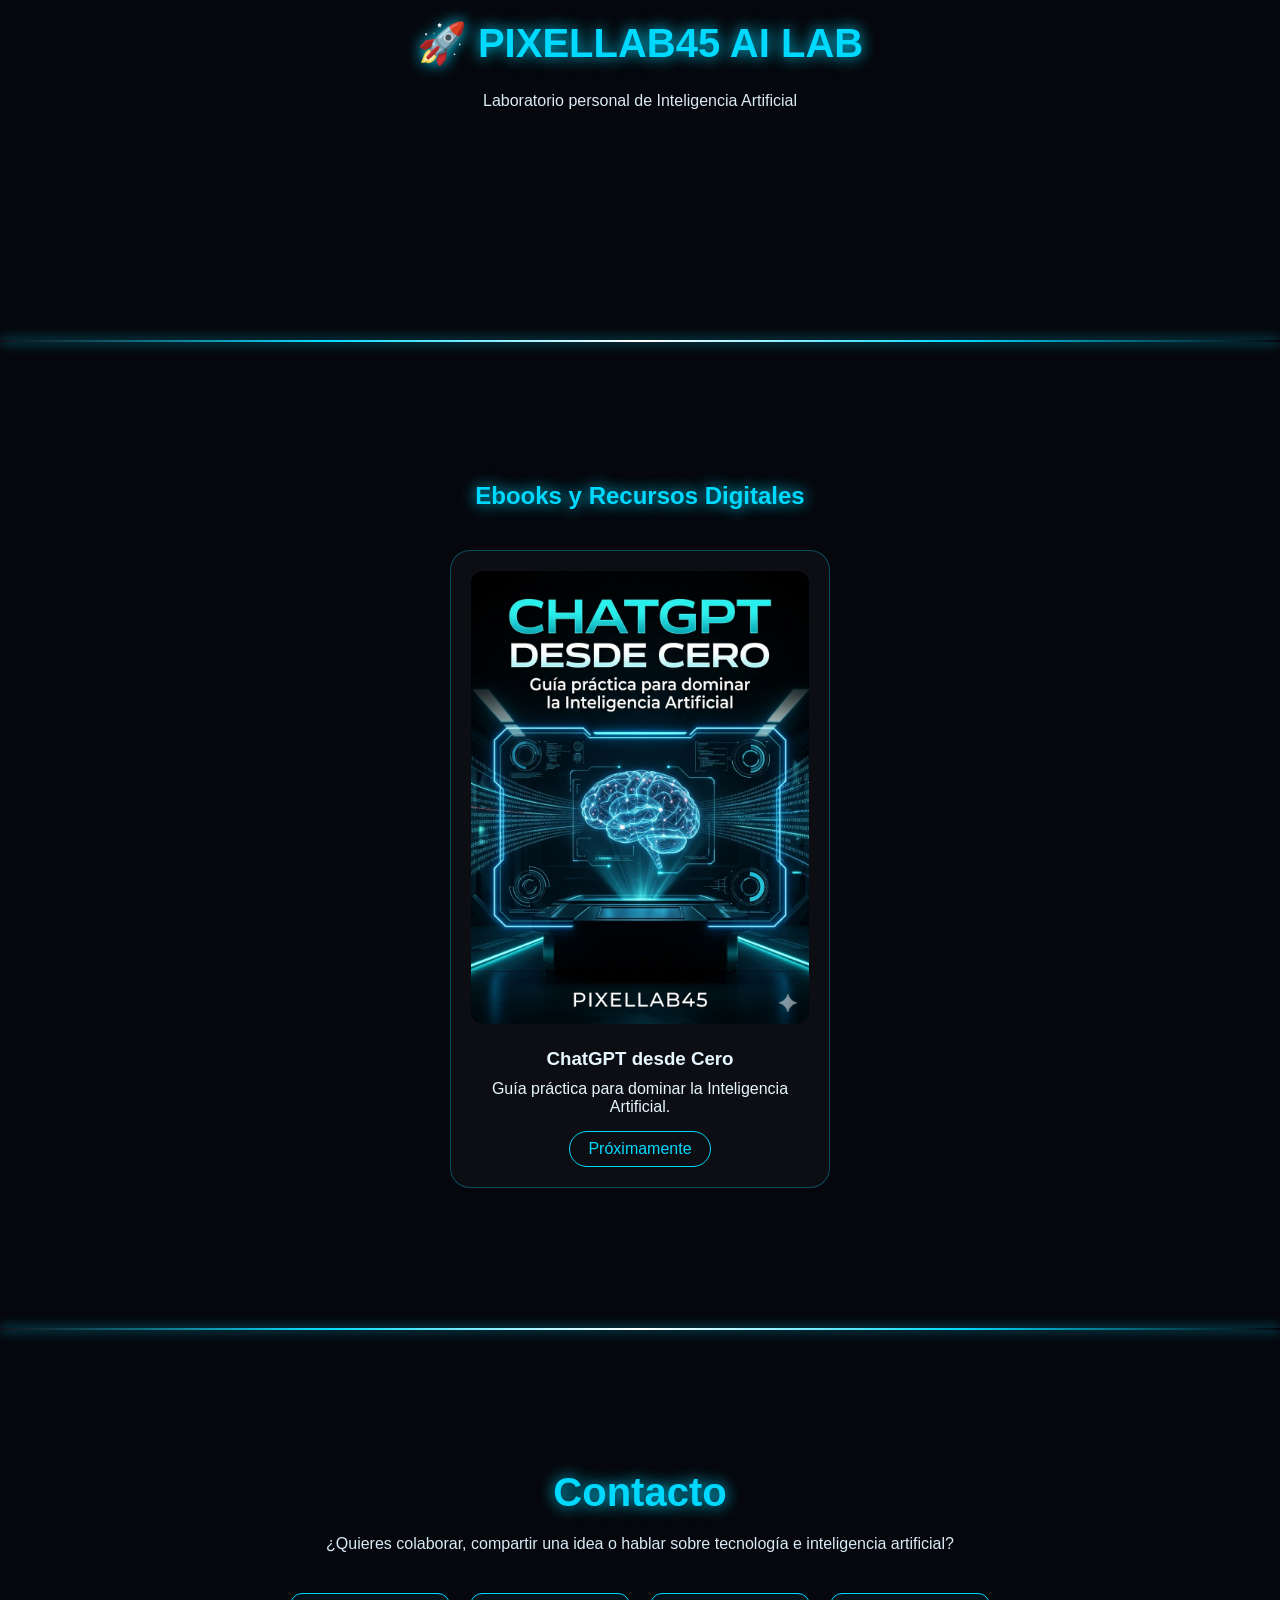
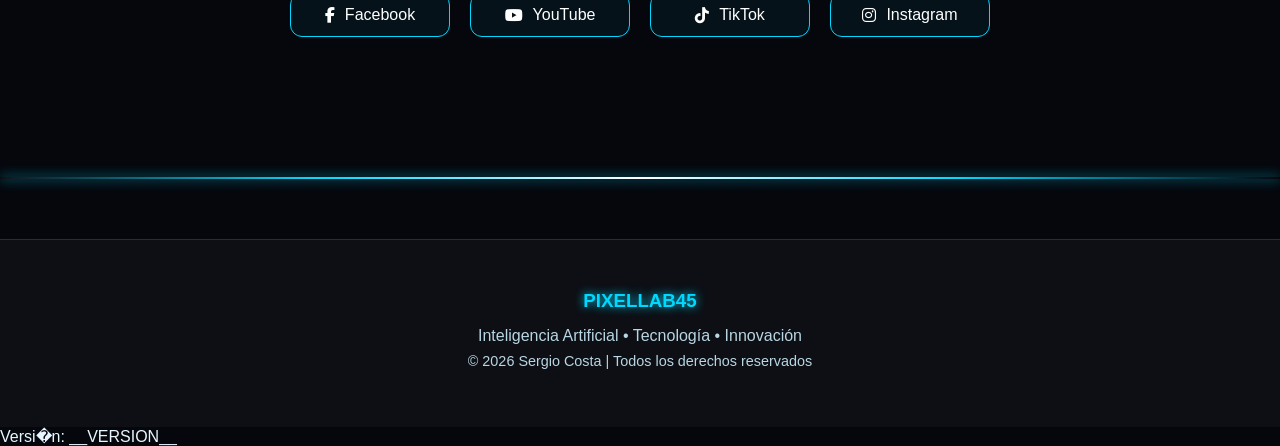
==== commit dfe0589f: "deploy" ====
--- a/index.html
+++ b/index.html
@@ -220,26 +220,28 @@
 </section>
 
 <div class="section-divider"></div>
- <!-- ===================================== -->
-<!-- FOOTER -->
-<!-- ===================================== -->
-
-<footer class="footer">
-
-  <h3>
-    PIXELLAB45
-  </h3>
-
-  <p>
-    Inteligencia Artificial • Tecnología • Automatización • Innovación
-    <p id="versionSistema">Versión: __VERSION__</p>
-  </p>
-
-</footer>
-
+  <footer class="footer">
+
+  <div class="footer-content">
+
+    <h3>PIXELLAB45</h3>
+
+    <p>
+      Inteligencia Artificial • Tecnología • Innovación
+    </p>
+
+    <p class="footer-copy">
+      © 2026 Sergio Costa | Todos los derechos reservados
+    </p>
+
+  </div>
+
+  </footer>
+  <script src="https://js.puter.com/v2/"></script>
 <script src="pixellab45-core.js?v=__VERSION__"></script>
 <script src="editorial.js?v=__VERSION__"></script>
 <script src="ailab.js?v=__VERSION__"></script>
+                          <p id="versionSistema">Versi�n: __VERSION__</p>
 </body>
 
                    </html>
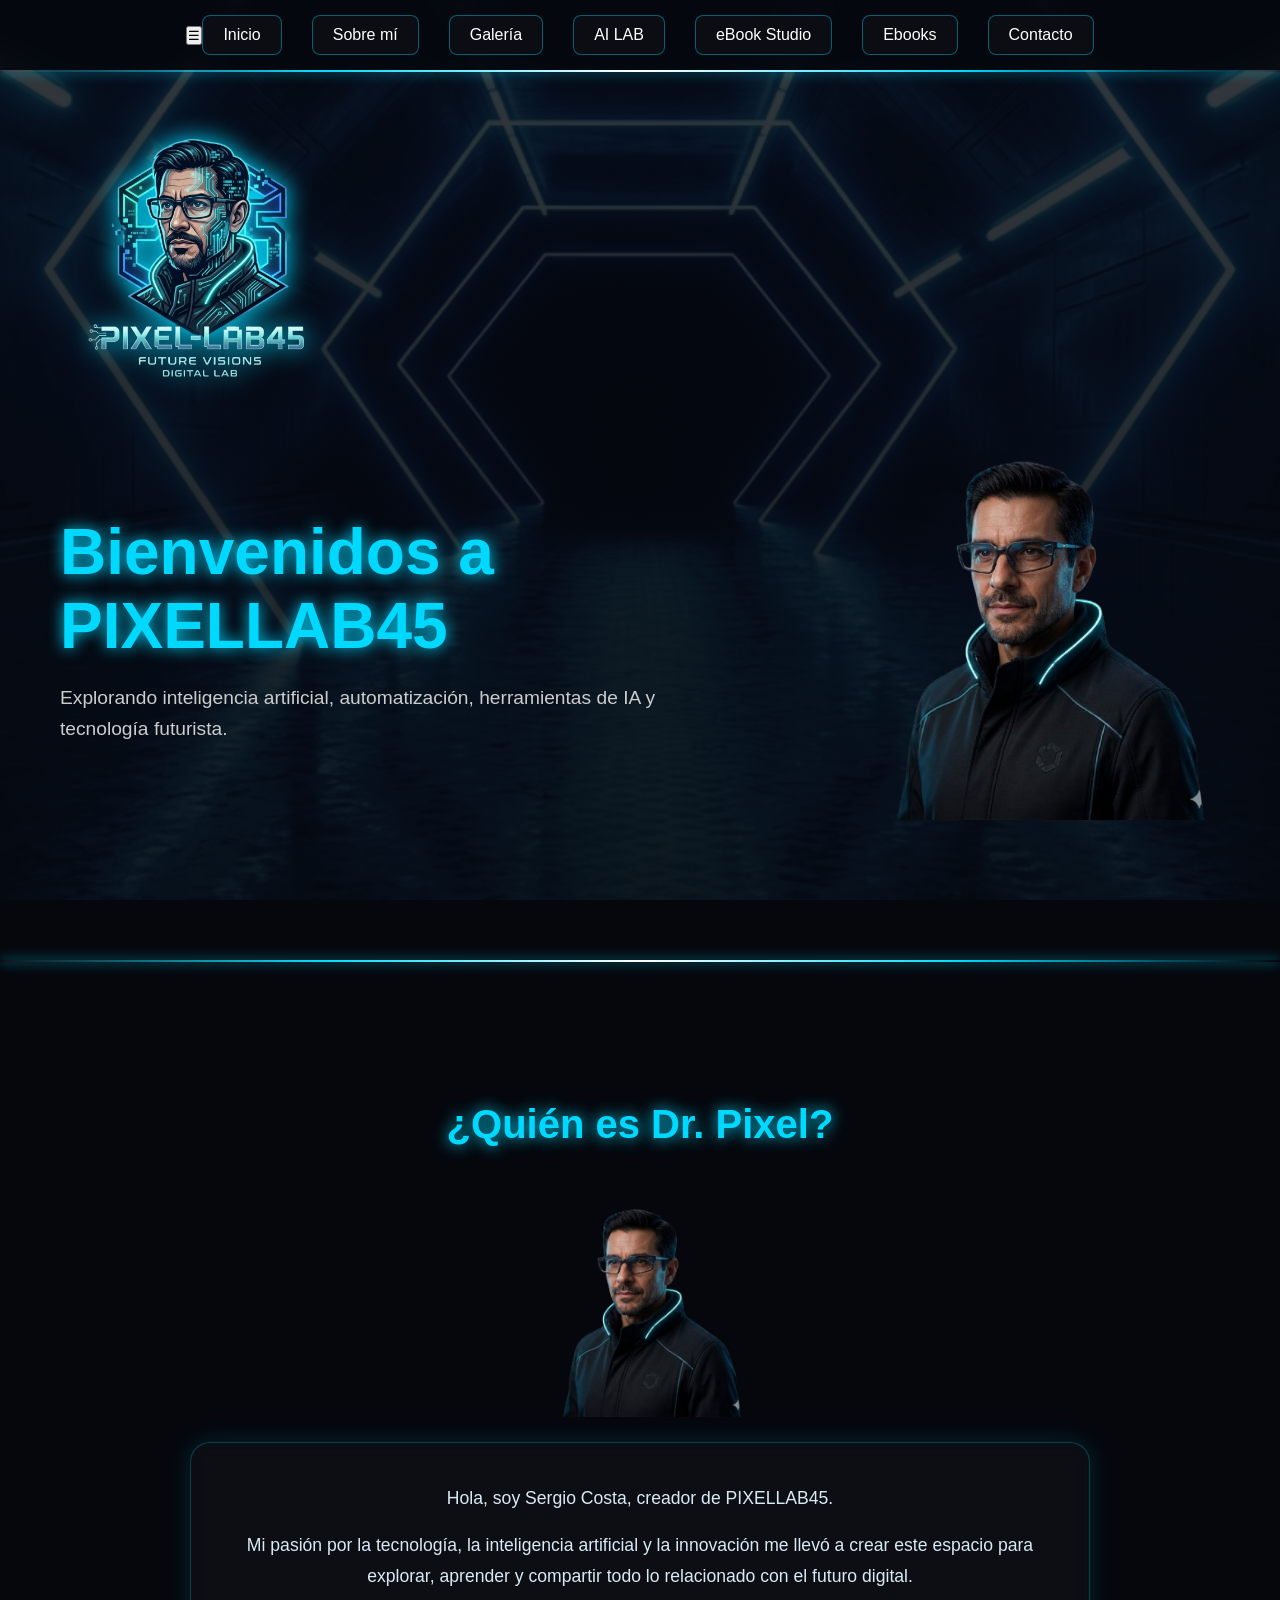
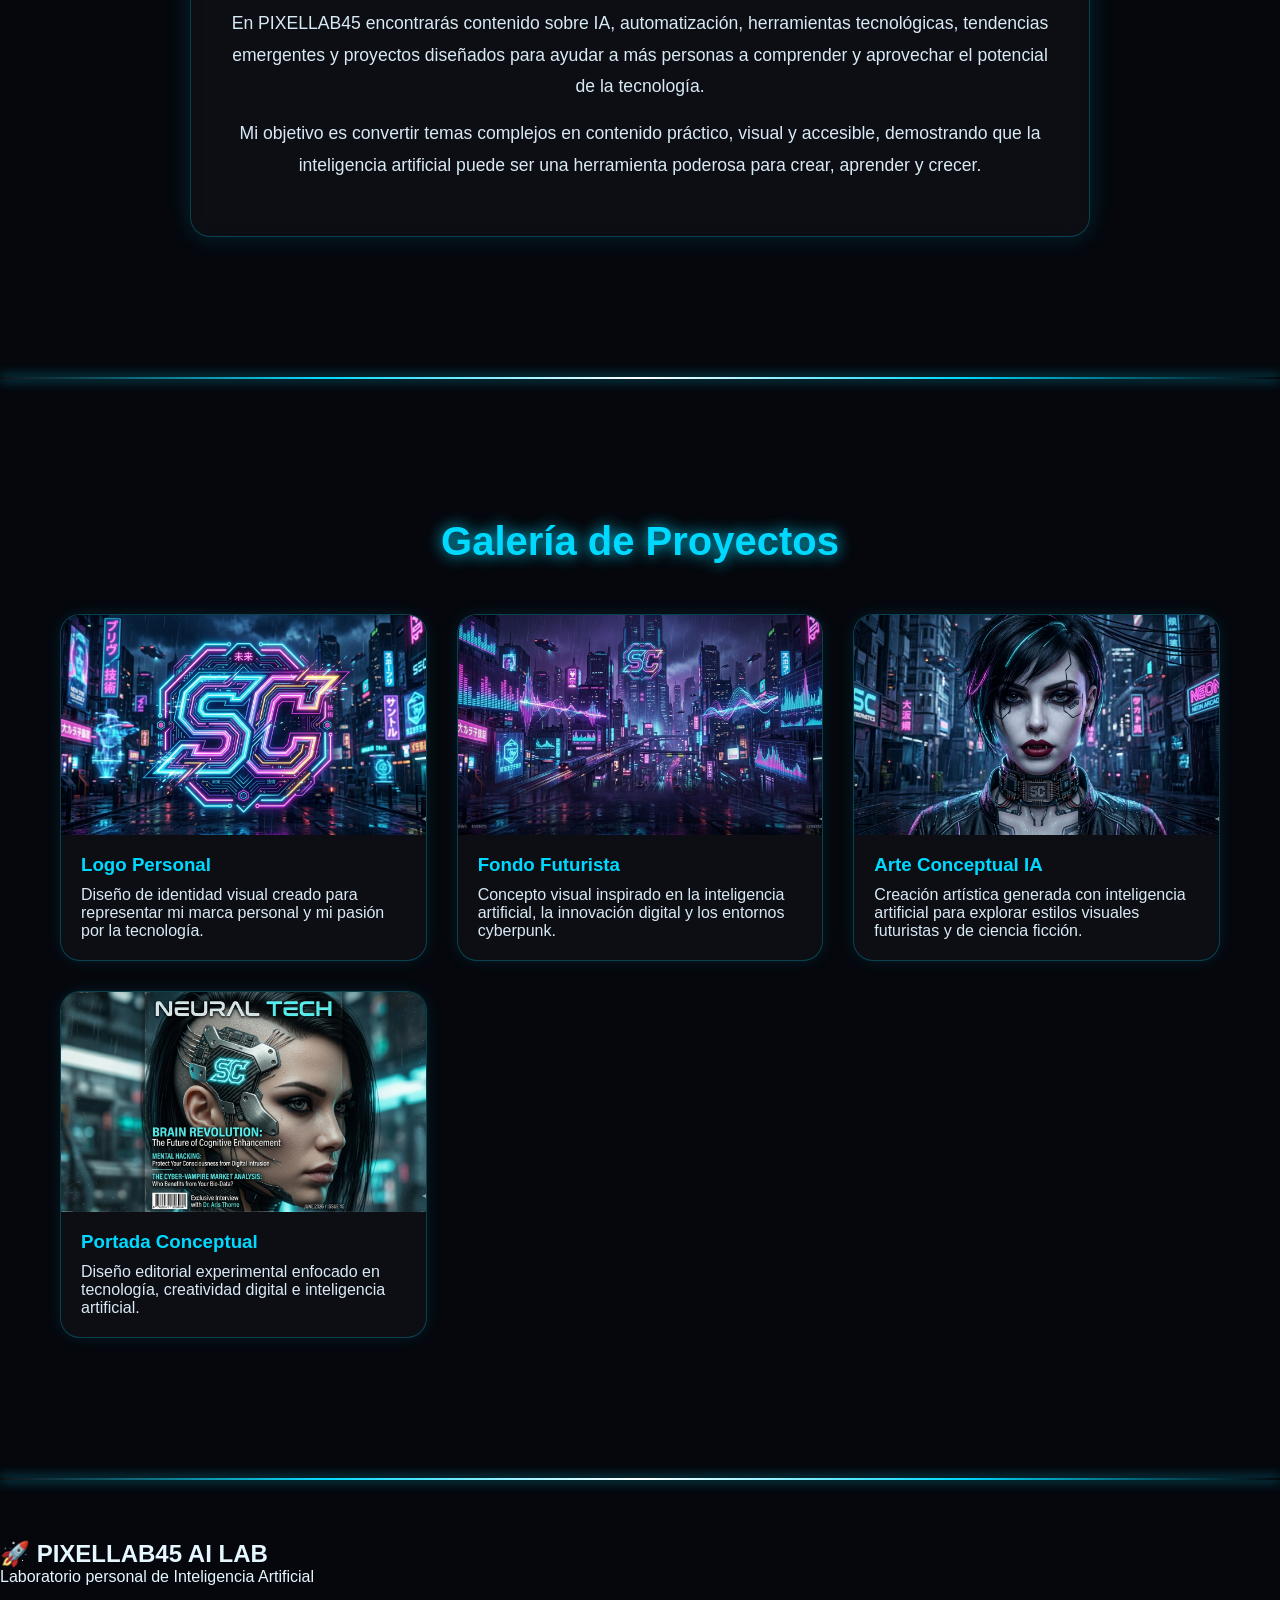
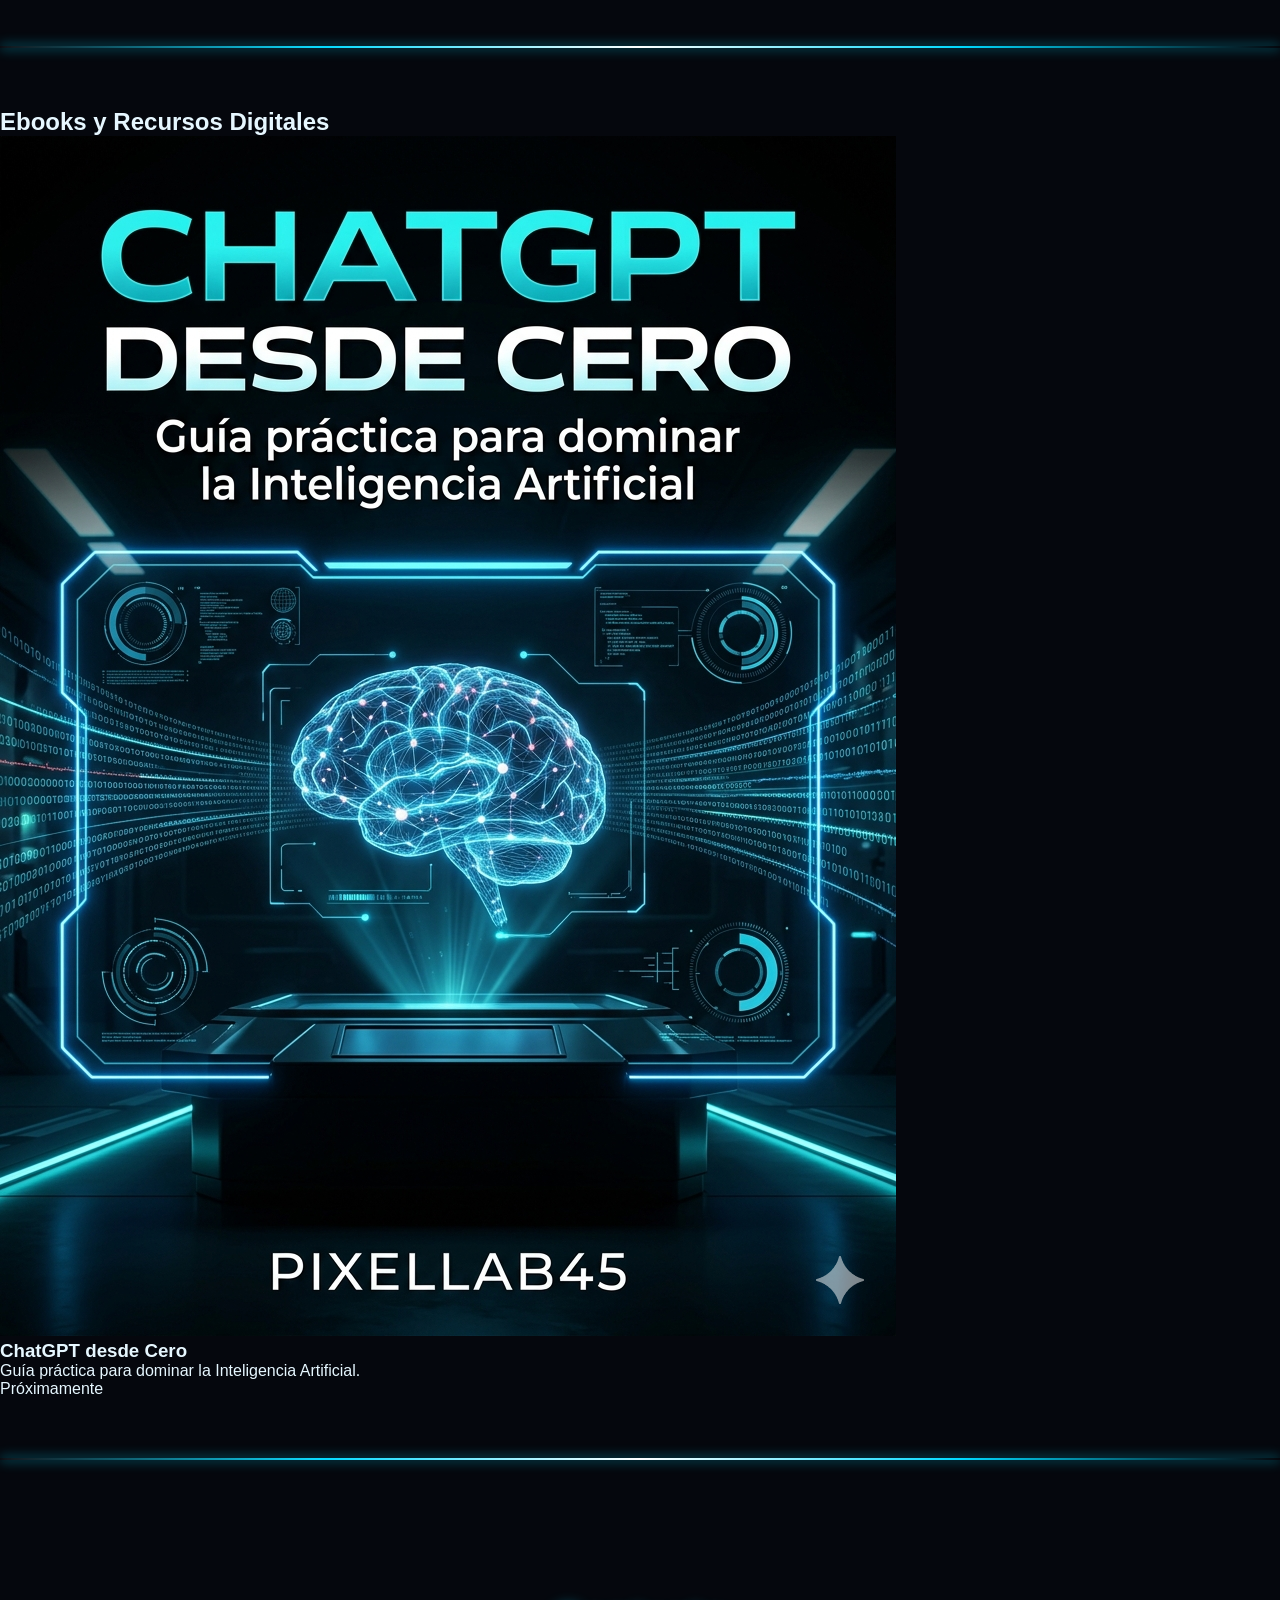
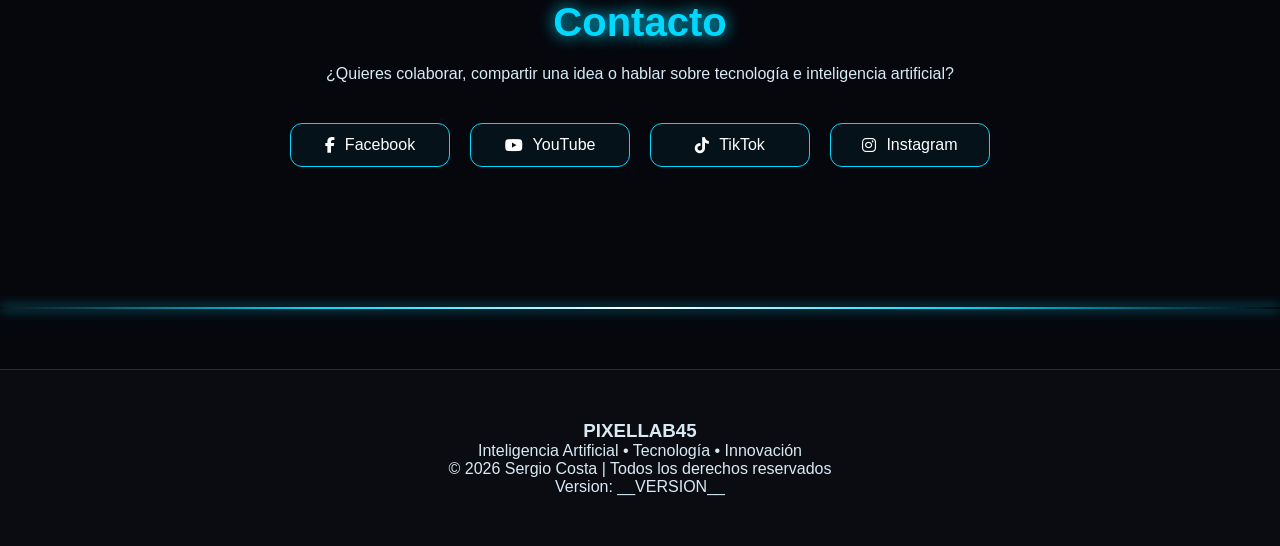
==== commit 10e79927: "deploy" ====
--- a/index.html
+++ b/index.html
@@ -7,8 +7,13 @@
 
   <title>PIXELLAB45</title>
 
-  <link rel="stylesheet" href="styles.css">
-
+ <link rel="stylesheet" href="styles.css?v=__VERSION__">
+
+<link rel="stylesheet" href="ailab.css?v=__VERSION__">
+
+<link rel="stylesheet" href="generador.css?v=__VERSION__">
+
+<link rel="stylesheet" href="editor.css?v=__VERSION__">
   <link
     rel="stylesheet"
     href="https://cdnjs.cloudflare.com/ajax/libs/font-awesome/6.4.0/css/all.min.css">
@@ -233,15 +238,20 @@
     <p class="footer-copy">
       © 2026 Sergio Costa | Todos los derechos reservados
     </p>
-
++  <p id="versionSistema">Version: __VERSION__</p>
   </div>
 
   </footer>
   <script src="https://js.puter.com/v2/"></script>
-<script src="pixellab45-core.js?v=__VERSION__"></script>
-<script src="editorial.js?v=__VERSION__"></script>
-<script src="ailab.js?v=__VERSION__"></script>
-                          <p id="versionSistema">Versi�n: __VERSION__</p>
+<script src="pixellab45-core.js?v=__VERSION__"></script>
+
+<script src="generador.js?v=__VERSION__"></script>
+
+<script src="ailab.js?v=__VERSION__"></script>
+
+<script src="editor.js?v=__VERSION__"></script>
+                        
 </body>
 
                    </html>
--- a/ailab.css
+++ b/ailab.css
@@ -0,0 +1,661 @@
+/* =========================
+   RESET
+========================= */
+
+html{
+    scroll-behavior:smooth;
+}
+
+*{
+    margin:0;
+    padding:0;
+    box-sizing:border-box;
+}
+
+body{
+    background:#05070d;
+    color:#e6f7ff;
+    font-family:Arial,sans-serif;
+    overflow-x:hidden;
+}
+
+/* =========================
+   NAVBAR
+========================= */
+
+section{
+    scroll-margin-top:140px;
+}
+
+.navbar{
+    position:fixed;
+    top:0;
+    left:0;
+    width:100%;
+
+    padding:15px 40px;
+
+    display:flex;
+    justify-content:center;
+    align-items:center;
+
+    background:rgba(5,7,13,.9);
+    backdrop-filter:blur(10px);
+
+    z-index:1000;
+}
+
+/* LINKS */
+
+.nav-links{
+    display:flex;
+    gap:30px;
+}
+
+.nav-links a{
+
+    color:#ffffff;
+    text-decoration:none;
+
+    padding:10px 20px;
+
+    border:1px solid rgba(0,217,255,.4);
+    border-radius:8px;
+
+    background:rgba(255,255,255,.03);
+
+    backdrop-filter:blur(5px);
+
+    transition:all .3s ease;
+
+}
+
+.nav-links a:hover{
+
+    color:#00d9ff;
+
+    border-color:#00d9ff;
+
+    box-shadow:
+        0 0 10px #00d9ff,
+        0 0 20px rgba(0,217,255,.4);
+
+    transform:translateY(-2px);
+
+}
+
+
+/* =========================
+   DIVIDER
+========================= */
+
+.divider{
+
+    position:fixed;
+
+    top:70px;
+    left:0;
+
+    width:100%;
+    height:2px;
+
+    background:linear-gradient(
+        90deg,
+        transparent,
+        #00d9ff,
+        #ffffff,
+        #00d9ff,
+        transparent
+    );
+
+    box-shadow:0 0 12px #00d9ff;
+
+    overflow:hidden;
+
+    z-index:999;
+
+}
+
+.divider::after{
+
+    content:"";
+
+    position:absolute;
+
+    width:25%;
+    height:100%;
+
+    background:rgba(255,255,255,.5);
+
+    filter:blur(6px);
+
+    animation:scan 2s linear infinite;
+
+}
+
+@keyframes scan{
+
+    0%{
+        transform:translateX(-120%);
+    }
+
+    100%{
+        transform:translateX(420%);
+    }
+
+}
+
+/* =========================
+   HERO
+========================= */
+
+section{
+    scroll-margin-top:140px;
+}
+
+.hero{
+
+    min-height:100vh;
+
+    padding:120px 60px 60px;
+
+    display:flex;
+    flex-direction:column;
+
+    background:
+        linear-gradient(
+            rgba(5,7,13,.80),
+            rgba(5,7,13,.90)
+        ),
+        url("assets/img/tunnel.jpg");
+
+    background-size:cover;
+    background-position:center;
+    background-repeat:no-repeat;
+    background-attachment:fixed;
+
+}
+
+.hero-logo{
+
+    width:280px;
+    height:auto;
+
+    margin-bottom:40px;
+
+    filter:drop-shadow(0 0 12px #00d9ff);
+
+}
+
+.hero-content{
+
+    display:flex;
+
+    justify-content:space-between;
+
+    align-items:center;
+
+    gap:50px;
+
+}
+
+.hero-text{
+
+    flex:1;
+
+}
+
+.hero-text h1{
+
+    font-size:4rem;
+
+    color:#00d9ff;
+
+    text-shadow:0 0 15px #00d9ff;
+
+    margin-bottom:20px;
+
+}
+
+.hero-text p{
+
+    font-size:1.2rem;
+
+    color:#cccccc;
+
+    line-height:1.6;
+
+    max-width:650px;
+
+}
+
+.hero-right{
+
+    display:flex;
+
+    justify-content:center;
+
+    align-items:center;
+
+}
+
+.avatar{
+
+    width:380px;
+
+    height:auto;
+
+    border:none;
+
+    border-radius:0;
+
+    box-shadow:none;
+
+}
+
+.hero-content{
+
+    position:relative;
+
+    z-index:2;
+
+}
+
+.hero-logo{
+
+    position:relative;
+
+    z-index:2;
+
+}
+
+
+/* =========================
+   RESPONSIVE HERO
+========================= */
+
+@media (max-width:768px){
+
+    .hero{
+
+        padding:100px 20px 40px;
+
+    }
+
+    .hero-logo{
+
+        width:180px;
+
+        margin-bottom:25px;
+
+    }
+
+    .hero-content{
+
+        gap:20px;
+
+    }
+
+    .hero-text h1{
+
+        font-size:2rem;
+
+    }
+
+    .hero-text p{
+
+        font-size:.95rem;
+
+    }
+
+    .avatar{
+
+        width:180px;
+
+    }
+
+}
+
+/* =========================
+   SECTION DIVIDER
+========================= */
+
+.section-divider{
+
+    height:2px;
+    width:100%;
+
+    margin:60px 0;
+
+    background:linear-gradient(
+        90deg,
+        transparent,
+        #00d9ff,
+        #ffffff,
+        #00d9ff,
+        transparent
+    );
+
+    box-shadow:0 0 12px #00d9ff;
+
+    position:relative;
+    overflow:hidden;
+
+}
+
+.section-divider::after{
+
+    content:"";
+
+    position:absolute;
+
+    width:25%;
+    height:100%;
+
+    background:rgba(255,255,255,.4);
+
+    filter:blur(6px);
+
+    animation:scan 2s linear infinite;
+
+}
+/* =========================
+   ABOUT
+========================= */
+
+section{
+    scroll-margin-top:140px;
+}
+
+.about{
+
+    padding:80px 60px;
+
+}
+
+.about h2{
+
+    text-align:center;
+
+    color:#00d9ff;
+
+    font-size:2.5rem;
+
+    margin-bottom:50px;
+
+    text-shadow:0 0 15px #00d9ff;
+
+}
+
+.about-card{
+
+    display:flex;
+
+    flex-direction:column;
+
+    align-items:center;
+
+    text-align:center;
+
+    max-width:900px;
+
+    margin:auto;
+
+    padding:40px;
+
+    background:rgba(255,255,255,.03);
+
+    border:1px solid rgba(0,217,255,.25);
+
+    border-radius:20px;
+
+    backdrop-filter:blur(10px);
+
+    box-shadow:0 0 25px rgba(0,217,255,.15);
+
+}
+
+.about-avatar{
+
+    width:220px;
+
+    height:auto;
+
+    margin:0 auto 25px auto;
+
+    display:block;
+
+}
+
+.about-text{
+
+    flex:1;
+
+}
+
+.about-text p{
+
+    font-size:1.1rem;
+
+    line-height:1.8;
+
+    color:#d9eaf5;
+
+    margin-bottom:15px;
+
+}
+/* =========================
+   GALERÍA
+========================= */
+
+section{
+    scroll-margin-top:140px;
+}
+
+.gallery{
+
+    padding:80px 60px;
+
+}
+
+.gallery h2{
+
+    text-align:center;
+
+    font-size:2.5rem;
+
+    color:#00d9ff;
+
+    margin-bottom:50px;
+
+    text-shadow:0 0 15px #00d9ff;
+
+}
+
+.gallery-grid{
+
+    display:grid;
+
+    grid-template-columns:repeat(auto-fit, minmax(280px,1fr));
+
+    gap:30px;
+
+}
+
+.project-card{
+
+    background:rgba(255,255,255,.03);
+
+    border:1px solid rgba(0,217,255,.25);
+
+    border-radius:20px;
+
+    overflow:hidden;
+
+    transition:.3s;
+
+    box-shadow:0 0 15px rgba(0,217,255,.1);
+
+}
+
+.project-card:hover{
+
+    transform:translateY(-5px);
+
+    box-shadow:
+        0 0 20px rgba(0,217,255,.3),
+        0 0 40px rgba(0,217,255,.2);
+
+}
+
+.project-card img{
+
+    width:100%;
+
+    height:220px;
+
+    object-fit:cover;
+
+}
+
+.project-card h3{
+
+    color:#00d9ff;
+
+    padding:15px 20px 10px;
+
+}
+
+.project-card p{
+
+    padding:0 20px 20px;
+
+    color:#d9eaf5;
+
+}
+/* =========================
+   CONTACTO
+========================= */
+
+section{
+    scroll-margin-top:140px;
+}
+
+.contact{
+
+    padding:80px 20px;
+
+    text-align:center;
+
+}
+
+.contact h2{
+
+    font-size:2.5rem;
+
+    color:#00d9ff;
+
+    margin-bottom:20px;
+
+    text-shadow:0 0 15px #00d9ff;
+
+}
+
+.contact p{
+
+    max-width:700px;
+
+    margin:auto;
+
+    margin-bottom:40px;
+
+    color:#d9eaf5;
+
+}
+
+.contact-buttons{
+
+    display:flex;
+
+    justify-content:center;
+
+    flex-wrap:wrap;
+
+    gap:20px;
+
+}
+
+.contact-btn{
+
+    display:flex;
+
+    align-items:center;
+
+    justify-content:center;
+
+    gap:10px;
+
+    padding:12px 24px;
+
+    min-width:160px;
+
+    white-space:nowrap;
+
+    text-decoration:none;
+
+    color:#ffffff;
+
+    border:1px solid #00d9ff;
+
+    border-radius:12px;
+
+    background:rgba(0,217,255,.05);
+
+    transition:all .3s ease;
+
+}
+
+.contact-btn:hover{
+
+    color:#00d9ff;
+
+    border-color:#00d9ff;
+
+    box-shadow:
+        0 0 10px #00d9ff,
+        0 0 20px rgba(0,217,255,.5),
+        0 0 30px rgba(0,217,255,.3);
+
+    transform:translateY(-3px);
+
+}
+
+/* =========================
+   FOOTER
+========================= */
+
+.footer{
+
+    padding:50px 20px;
+
+    text-align:center;
+
+    border-top:1px solid rgba(0,217,255,.2);
+
+    background:rgba(255,255,255,.02);
+
+}
+
+footer{
+
+    text-align:center;
+
+    padding:30px 0;
+
+    margin-top:40px;
+
+    border-top:1px solid rgba(255,255,255,.1);
+
+    color:#d9eaf5;
+
+}
--- a/generador.css
+++ b/generador.css
@@ -0,0 +1,128 @@
+/* =====================================
+   PIXELLAB45 - GENERADOR
+===================================== */
+
+/* Botonera de motores IA */
+
+.gallery-filters{
+    display:flex;
+    flex-wrap:wrap;
+    gap:10px;
+    margin-top:20px;
+}
+
+.boton-accion{
+    padding:12px 18px;
+    border:1px solid #00d9ff;
+    border-radius:8px;
+    background:#05070d;
+    color:#fff;
+    cursor:pointer;
+    transition:.3s;
+}
+
+.boton-accion:hover{
+    background:#00d9ff;
+    color:#05070d;
+}
+
+/* Estados de los botones */
+
+.gallery-filters button{
+    transition:all .3s ease;
+}
+
+.gallery-filters button.completo{
+    background:#00ff66;
+    color:#000;
+    box-shadow:0 0 15px #00ff66;
+}
+
+.gallery-filters button.proceso{
+    background:#009dff;
+    color:#fff;
+    box-shadow:0 0 15px #009dff;
+}
+
+.gallery-filters button.verde{
+    background:lime !important;
+    color:#000 !important;
+}
+
+.gallery-filters button.azul{
+    background:#009dff;
+    color:#fff;
+    box-shadow:0 0 15px #009dff;
+}
+
+.gallery-filters button.amarillo{
+    background:#ffc107;
+    color:#000;
+    box-shadow:0 0 15px #ffc107;
+}
+
+.gallery-filters button:disabled{
+    cursor:not-allowed;
+    opacity:.85;
+}
+
+#btnProyecto.verde{
+    background:#00b050 !important;
+    color:#000 !important;
+    box-shadow:0 0 15px #00b050 !important;
+}
+
+/* Estado */
+
+.estado-editorial{
+    margin-top:20px;
+}
+
+.error-editorial{
+    margin-top:15px;
+    color:#ff6b6b;
+}
+
+/* Pipeline */
+
+.scroll-box{
+    overflow-y:auto;
+}
+
+.scroll-box p{
+    color:#fff;
+    padding:8px;
+    border-bottom:1px solid rgba(0,217,255,.2);
+}
+
+/* ==============================
+   PIPELINE
+============================== */
+
+.pipeline-editor{
+    width:100%;
+    margin-top:20px;
+    padding:15px;
+    background:#05070d;
+    border:1px solid #00d9ff;
+    border-radius:15px;
+}
+
+.pipeline-editor h3{
+    color:#00d9ff;
+    margin-bottom:15px;
+}
+
+.pipeline-items{
+    display:flex;
+    flex-direction:column;
+    gap:8px;
+}
+
+.pipeline-items p{
+    color:#fff;
+    padding:8px 12px;
+    border-bottom:1px solid rgba(0,217,255,.2);
+}
+
+
--- a/editor.css
+++ b/editor.css
@@ -0,0 +1,445 @@
+/* ===========================
+   PORTADA Y PÁGINAS DEL EBOOK
+=========================== */
+
+.portada{
+
+    display:flex;
+    justify-content:center;
+    align-items:center;
+
+    width:100%;
+
+    min-height:297mm;
+
+    padding:60px;
+
+    background:#0b0f14;
+
+    color:#d9d9d9;
+
+    text-align:center;
+
+}
+
+
+.portada-contenido{
+
+    max-width:700px;
+
+    width:100%;
+
+    color:#fff;
+
+}
+
+
+.pagina{
+
+    width:210mm;
+
+    height:297mm;
+
+    margin:0 auto 30px;
+
+    padding:25mm;
+
+    box-sizing:border-box;
+
+    position:relative;
+
+    overflow:hidden;
+
+    page-break-after:always;
+
+    background:#0b0f14;
+
+    color:#d9d9d9;
+
+}
+
+
+.pagina h1{
+
+    font-size:34px;
+
+    text-align:center;
+
+    color:#00e5ff;
+
+    margin-bottom:35px;
+
+    text-transform:uppercase;
+
+    letter-spacing:2px;
+
+    border-bottom:3px solid #00e5ff;
+
+    padding-bottom:15px;
+
+}
+
+
+.pagina h2{
+
+    font-size:24px;
+
+    color:#00bcd4;
+
+    margin-bottom:25px;
+
+}
+
+
+.portada .descripcion{
+
+    font-size:18px;
+
+    line-height:1.7;
+
+    color:#444;
+
+    margin-bottom:40px;
+
+}
+
+
+.portada .autor{
+
+    font-size:20px;
+
+    font-weight:bold;
+
+    margin-top:40px;
+
+}
+
+
+.portada .marca{
+
+    margin-top:10px;
+
+    font-size:18px;
+
+    letter-spacing:2px;
+
+}
+
+
+.portada .fecha{
+
+    margin-top:10px;
+
+    color:#777;
+
+}
+
+
+.titulo-separador{
+
+    width:120px;
+
+    height:4px;
+
+    background:#00e5ff;
+
+    margin:20px auto 40px;
+
+    border-radius:20px;
+
+}
+
+
+
+/* ===========================
+   LEGALES
+=========================== */
+
+
+.legal{
+
+    background:#0b0f14;
+
+    color:#d9d9d9;
+
+}
+
+
+.legal h1{
+
+    text-align:center;
+
+    font-size:30px;
+
+    margin-bottom:40px;
+
+    color:#00e5ff;
+
+}
+
+
+.legal-text{
+
+    font-size:15px;
+
+    line-height:1.8;
+
+    text-align:justify;
+
+    color:#cfcfcf;
+
+}
+
+
+
+.ebook .pagina p{
+
+    text-align:justify;
+
+    text-justify:inter-word;
+
+    line-height:1.8;
+
+    margin-bottom:18px;
+
+}
+
+
+
+/* ===========================
+   BIBLIOTECA EDITORIAL
+=========================== */
+
+
+.biblioteca-grid{
+
+    display:grid;
+
+    grid-template-columns:
+    repeat(auto-fit,minmax(260px,1fr));
+
+    gap:20px;
+
+    margin-top:20px;
+
+}
+
+
+
+.editorial-card{
+
+    background:#05070d;
+
+    border:1px solid #00d9ff;
+
+    border-radius:15px;
+
+    overflow:hidden;
+
+    box-shadow:
+    0 0 15px rgba(0,217,255,.35);
+
+    transition:.3s;
+
+}
+
+
+
+.editorial-card:hover{
+
+    transform:translateY(-5px);
+
+    box-shadow:
+    0 0 25px rgba(0,217,255,.7);
+
+}
+
+
+
+.editorial-cover{
+
+    height:180px;
+
+    background:
+    linear-gradient(
+    180deg,
+    rgba(0,217,255,.15),
+    transparent
+    );
+
+    border-bottom:1px solid #00d9ff;
+
+    overflow:hidden;
+
+}
+
+
+
+.portada-editorial{
+
+    width:100%;
+
+    height:100%;
+
+    object-fit:cover;
+
+    display:block;
+
+}
+
+
+
+.editorial-info{
+
+    padding:20px;
+
+    text-align:center;
+
+}
+
+
+.editorial-info h3{
+
+    color:#00d9ff;
+
+    font-size:22px;
+
+    margin-bottom:10px;
+
+}
+
+
+.editorial-info p{
+
+    color:white;
+
+    font-size:15px;
+
+}
+
+
+.editorial-info span{
+
+    display:block;
+
+    color:#00d9ff;
+
+    margin:15px 0;
+
+    font-size:13px;
+
+    letter-spacing:1px;
+
+}
+
+
+
+/* ===========================
+   EDITOR
+=========================== */
+
+
+#editorTrabajo{
+
+    width:100%;
+
+    max-width:100%;
+
+    padding:20px;
+
+    box-sizing:border-box;
+
+}
+
+
+
+.editor-toolbar-editor{
+
+    display:flex;
+
+    gap:12px;
+
+    overflow-x:auto;
+
+    padding:10px 0;
+
+}
+
+
+
+.editor-menu{
+
+    flex:0 0 auto;
+
+    padding:12px 18px;
+
+    background:#05070d;
+
+    border:1px solid #00d9ff;
+
+    border-radius:8px;
+
+    color:white;
+
+    cursor:pointer;
+
+}
+
+
+
+.editor-menu:hover{
+
+    background:#00d9ff;
+
+    color:#05070d;
+
+}
+
+
+
+/* ===========================
+   CANVAS
+=========================== */
+
+
+.editor-canvas{
+
+    width:100%;
+
+    min-height:calc(100vh - 250px);
+
+    display:flex;
+
+    justify-content:center;
+
+    align-items:flex-start;
+
+    overflow:auto;
+
+    padding:30px;
+
+    background:#05070d;
+
+    border:1px solid #00d9ff;
+
+    border-radius:15px;
+
+}
+
+
+
+#paginaEditor{
+
+    width:100%;
+
+    display:flex;
+
+    flex-direction:column;
+
+    justify-content:flex-start;
+
+    align-items:center;
+
+    gap:30px;
+
+}
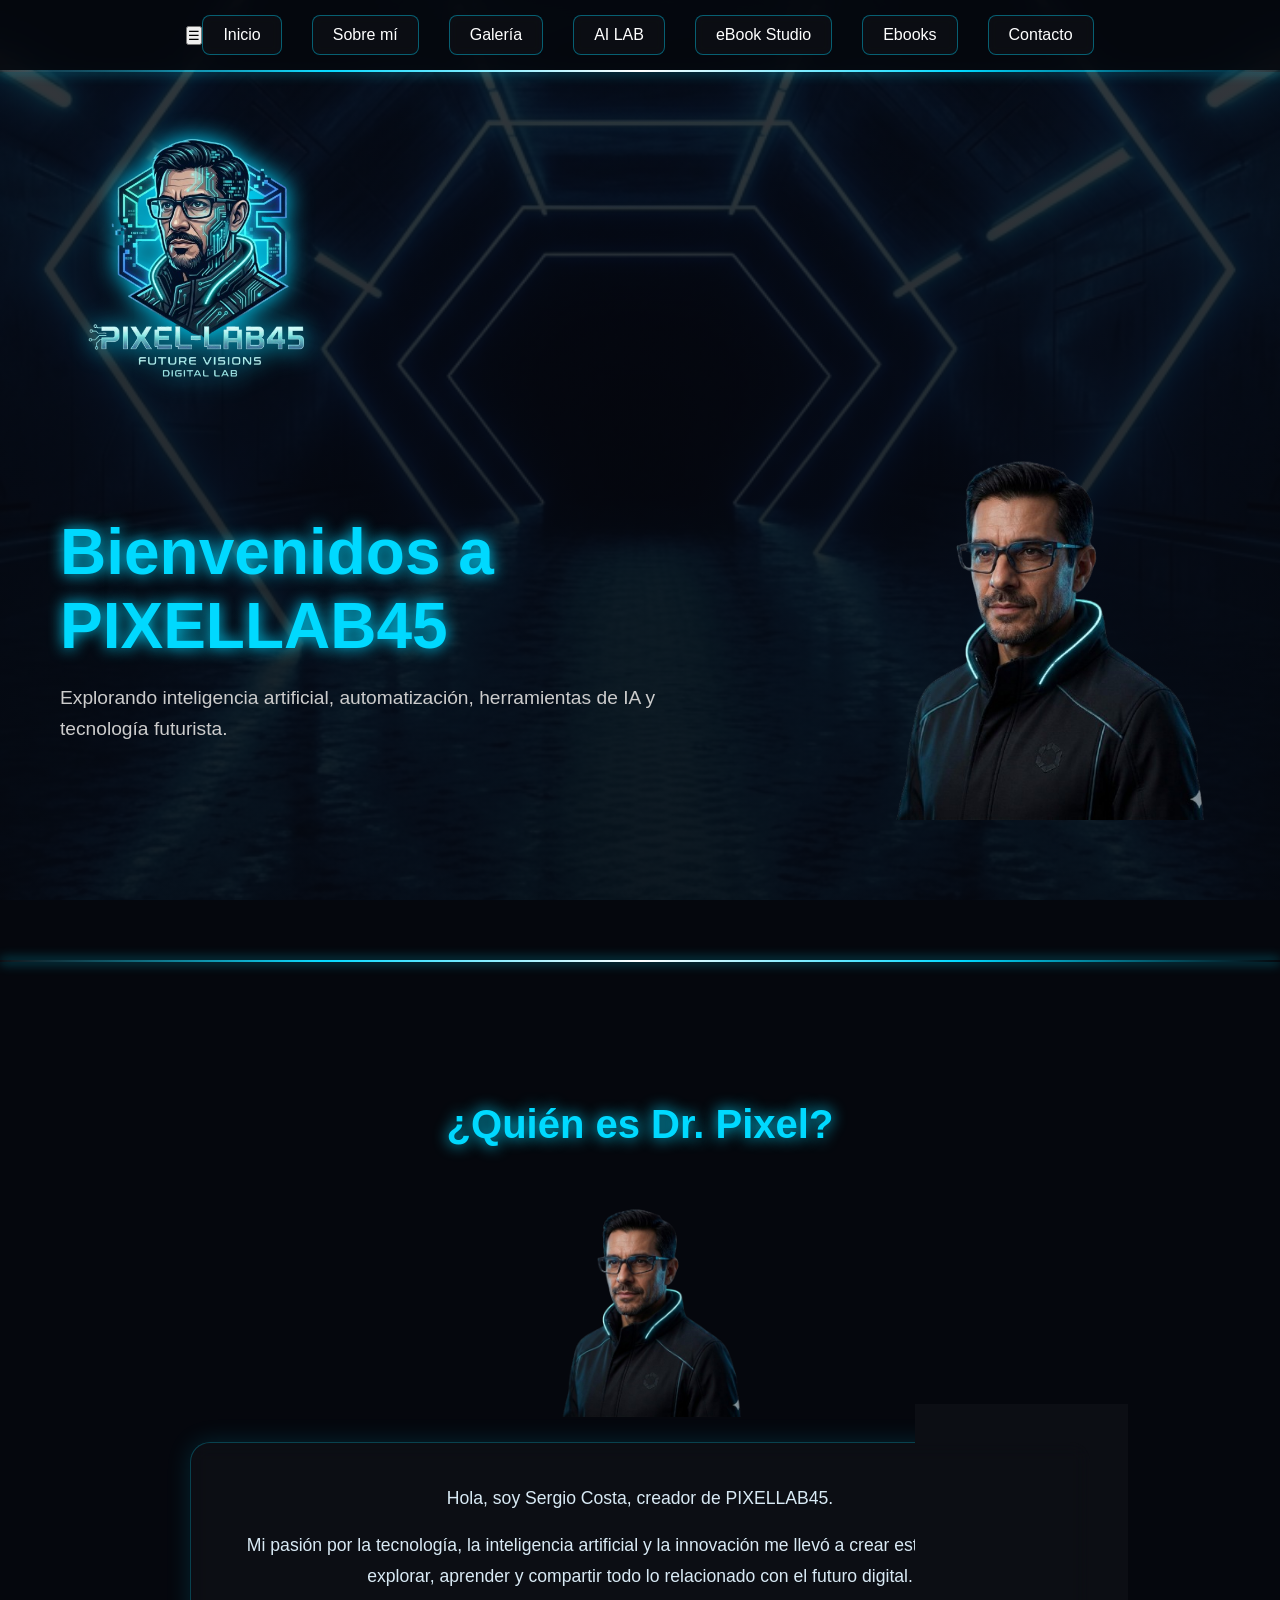
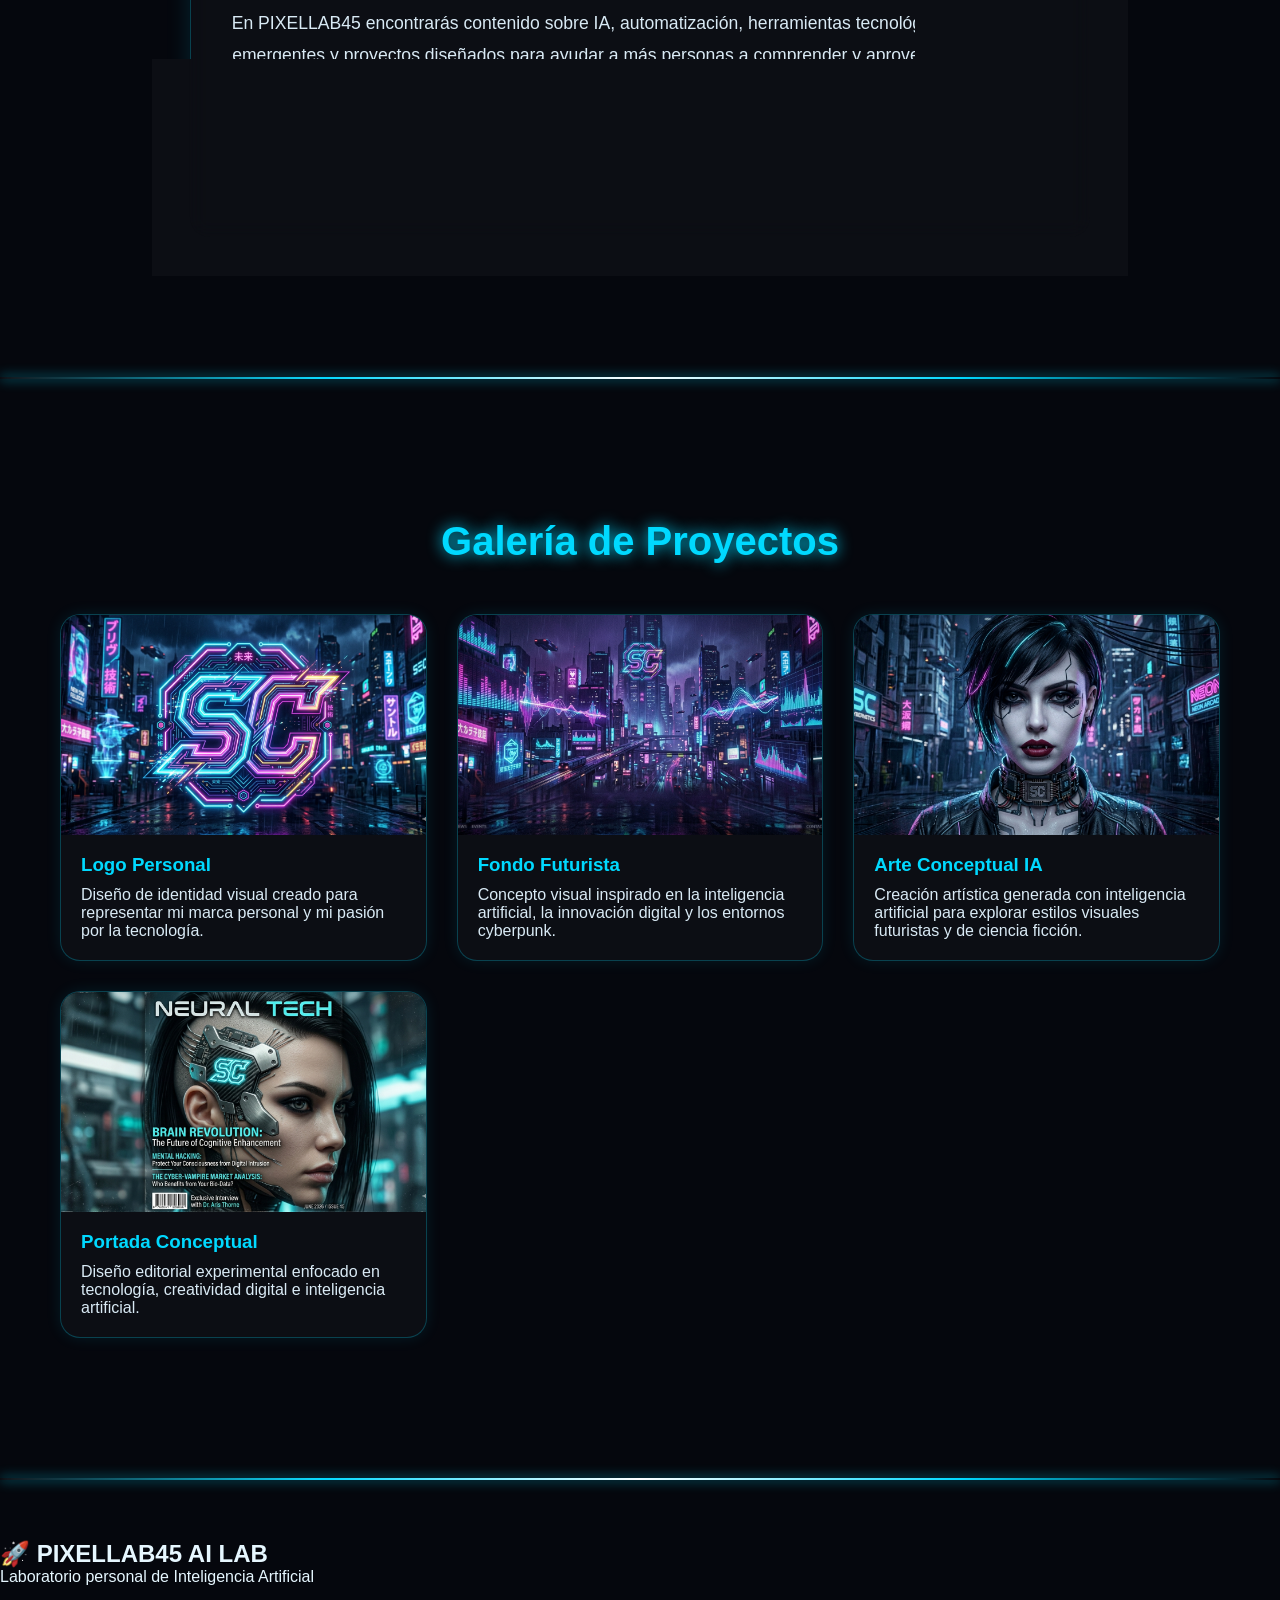
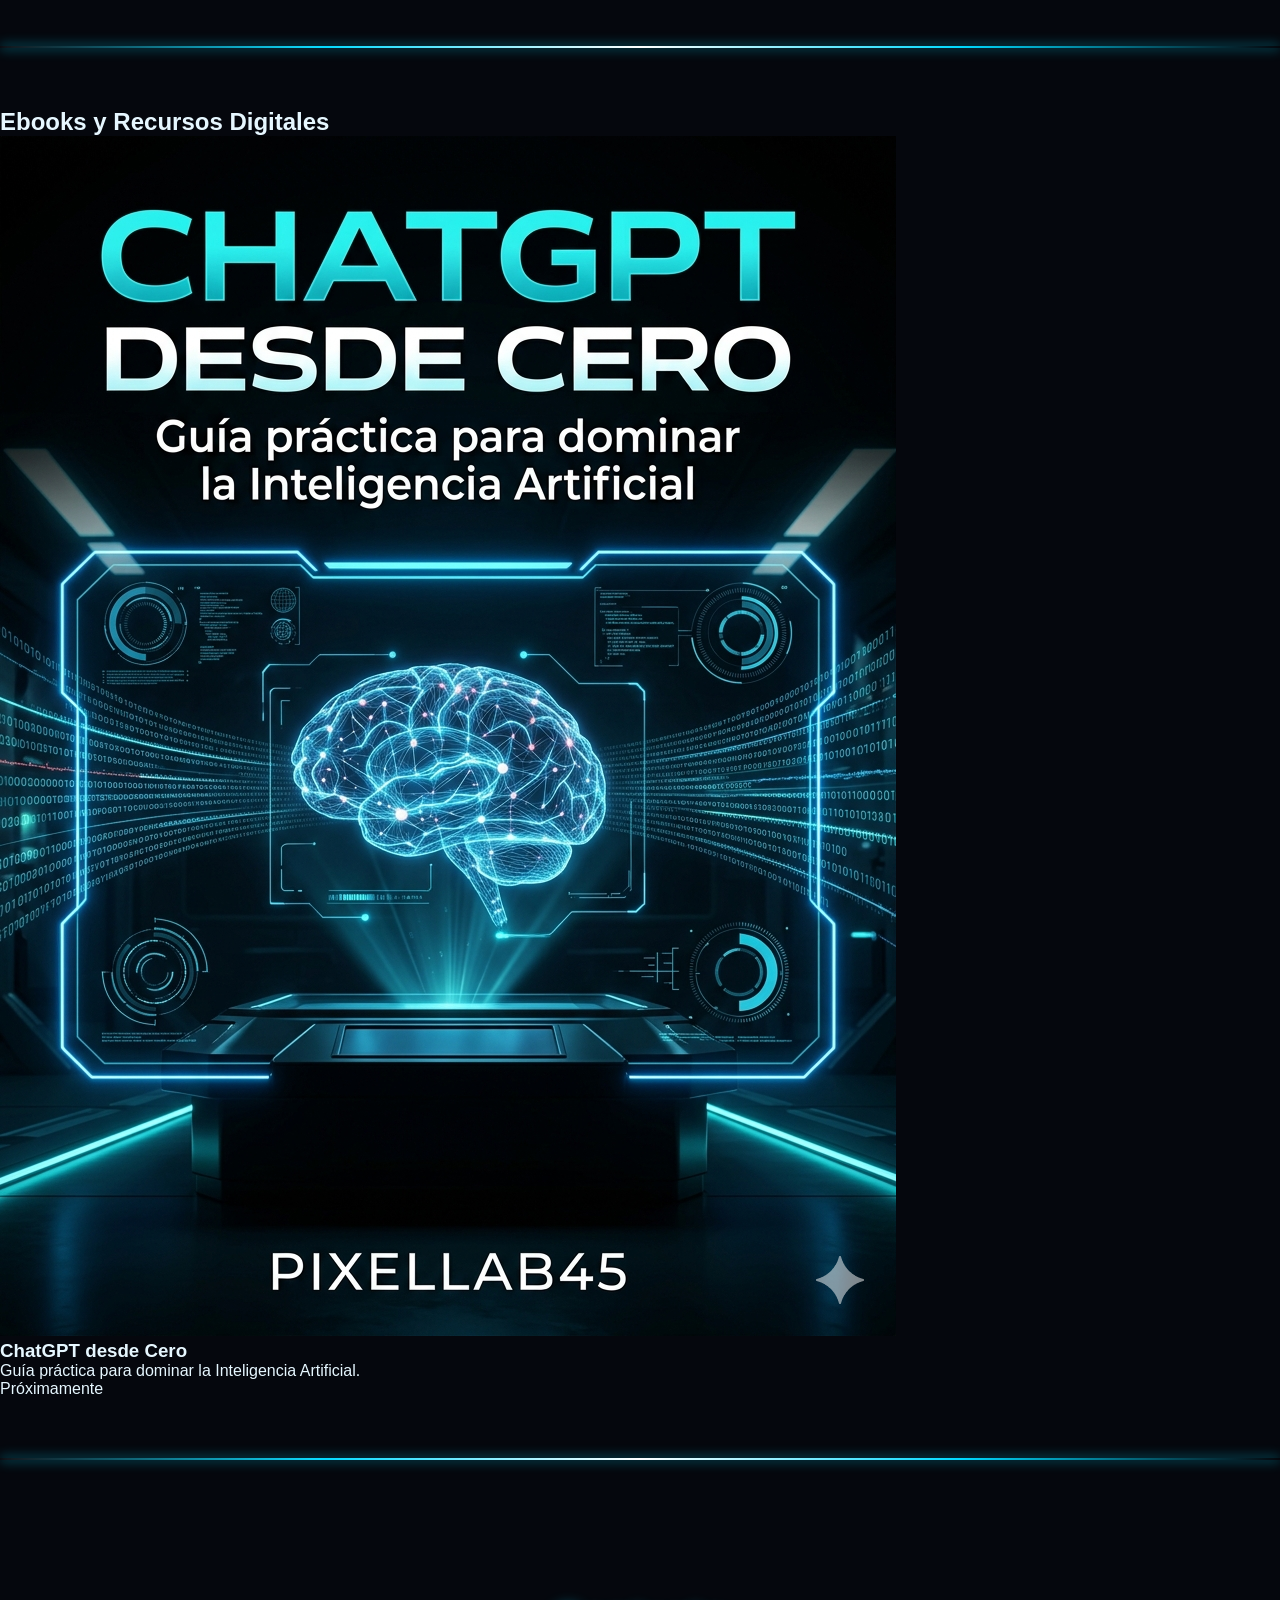
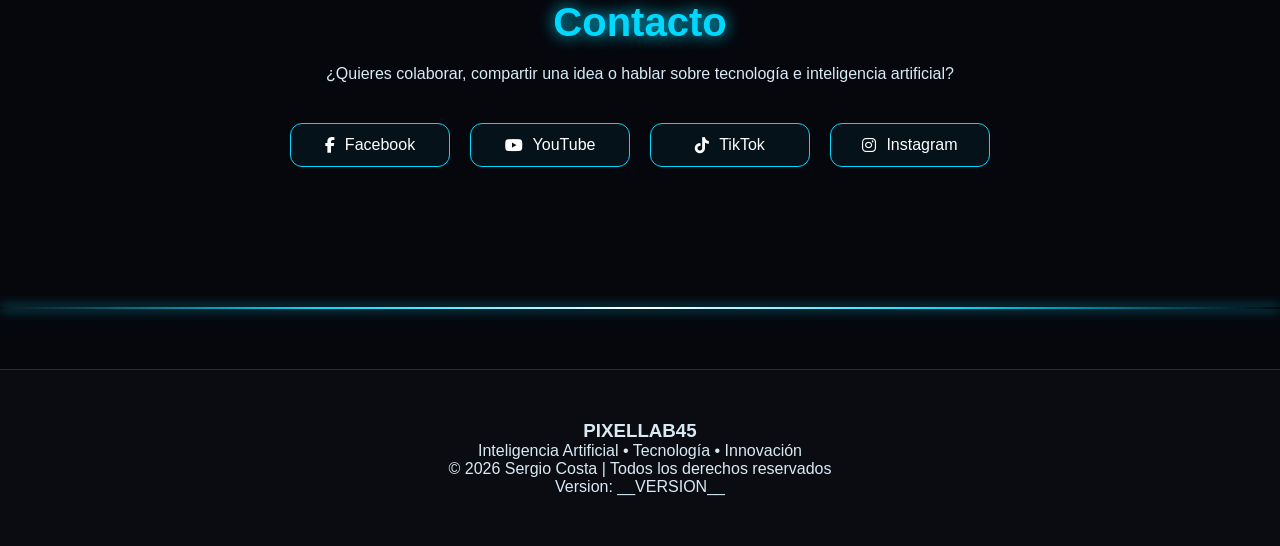
==== commit b9decf23: "deploy" ====
--- a/index.html
+++ b/index.html
@@ -3,12 +3,11 @@
 
 <head>
   <meta charset="UTF-8">
-  <meta name="viewport" content="width=device-width, initial-scale=1.0">
+ <meta name="viewport" content="width=device-width, initial-scale=1.0">
 
   <title>PIXELLAB45</title>
 
- <link rel="stylesheet" href="styles.css?v=__VERSION__">
-
+ 
 <link rel="stylesheet" href="ailab.css?v=__VERSION__">
 
 <link rel="stylesheet" href="generador.css?v=__VERSION__">
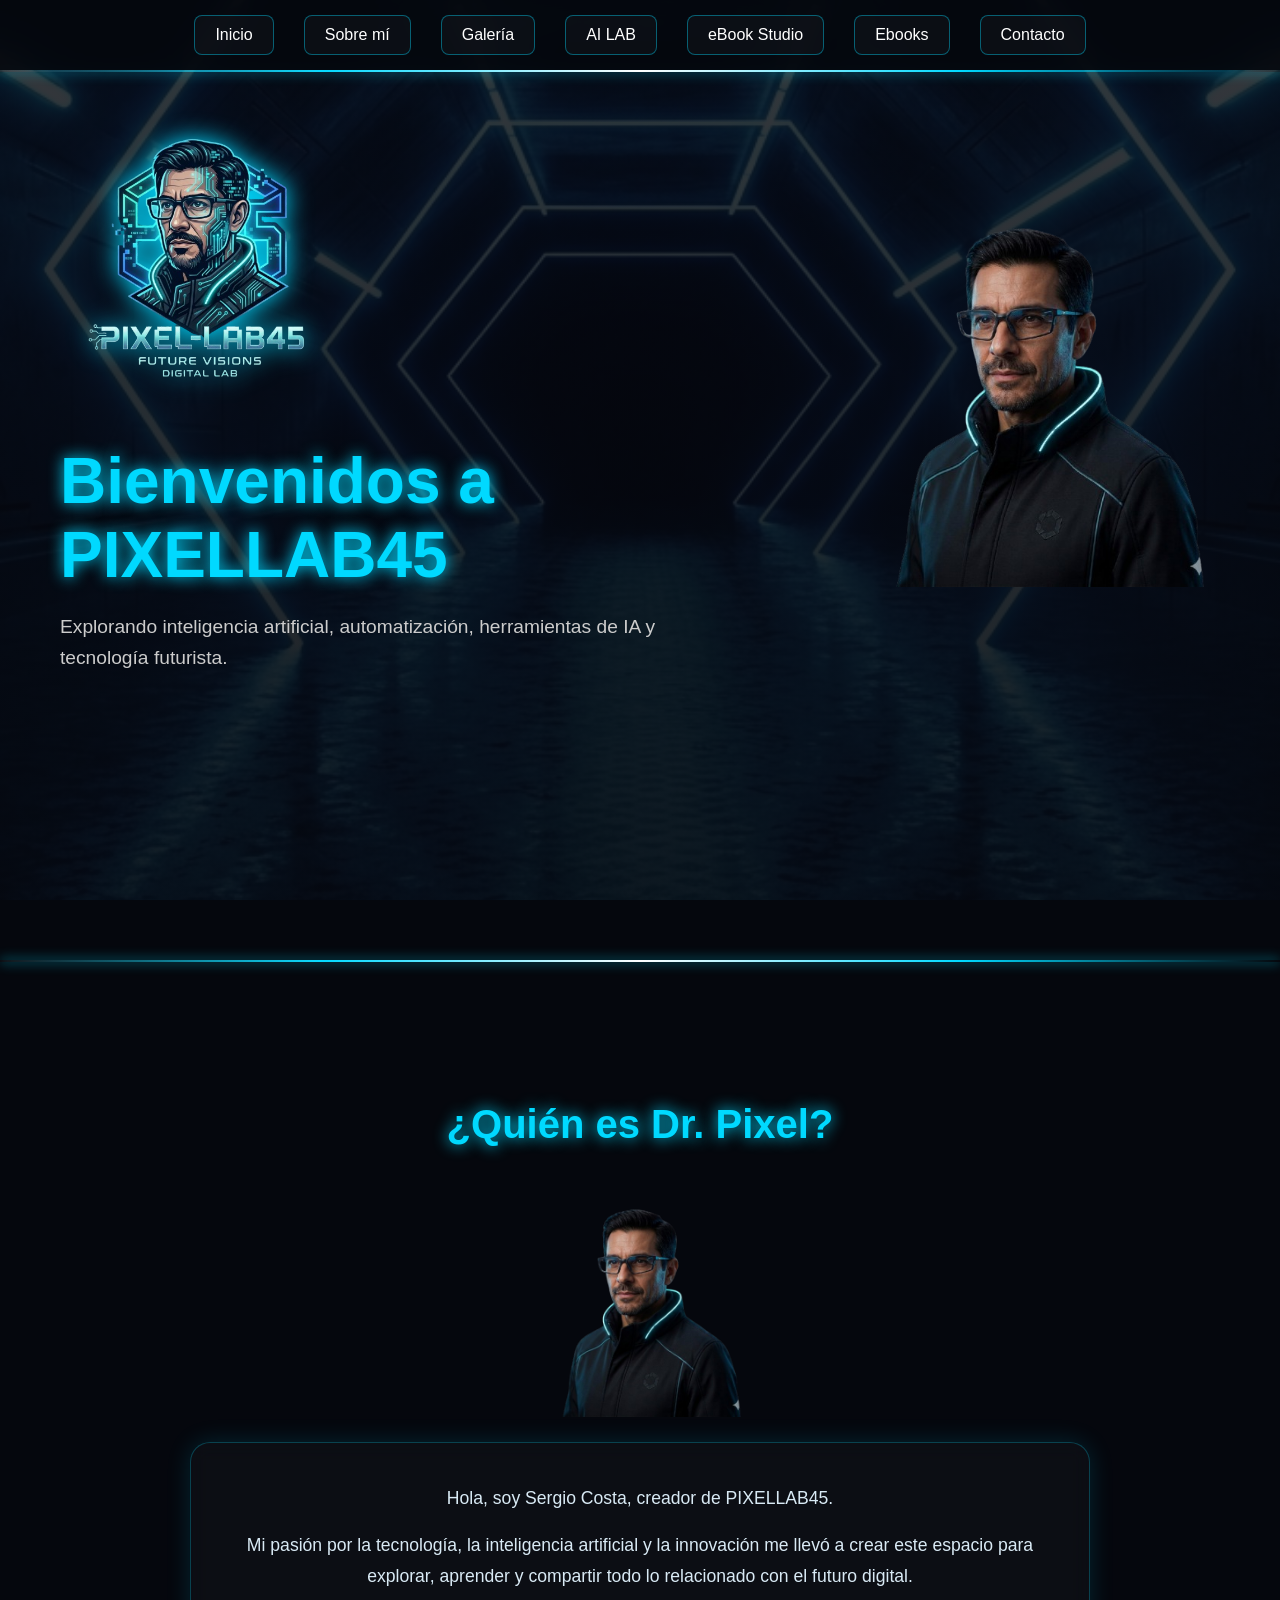
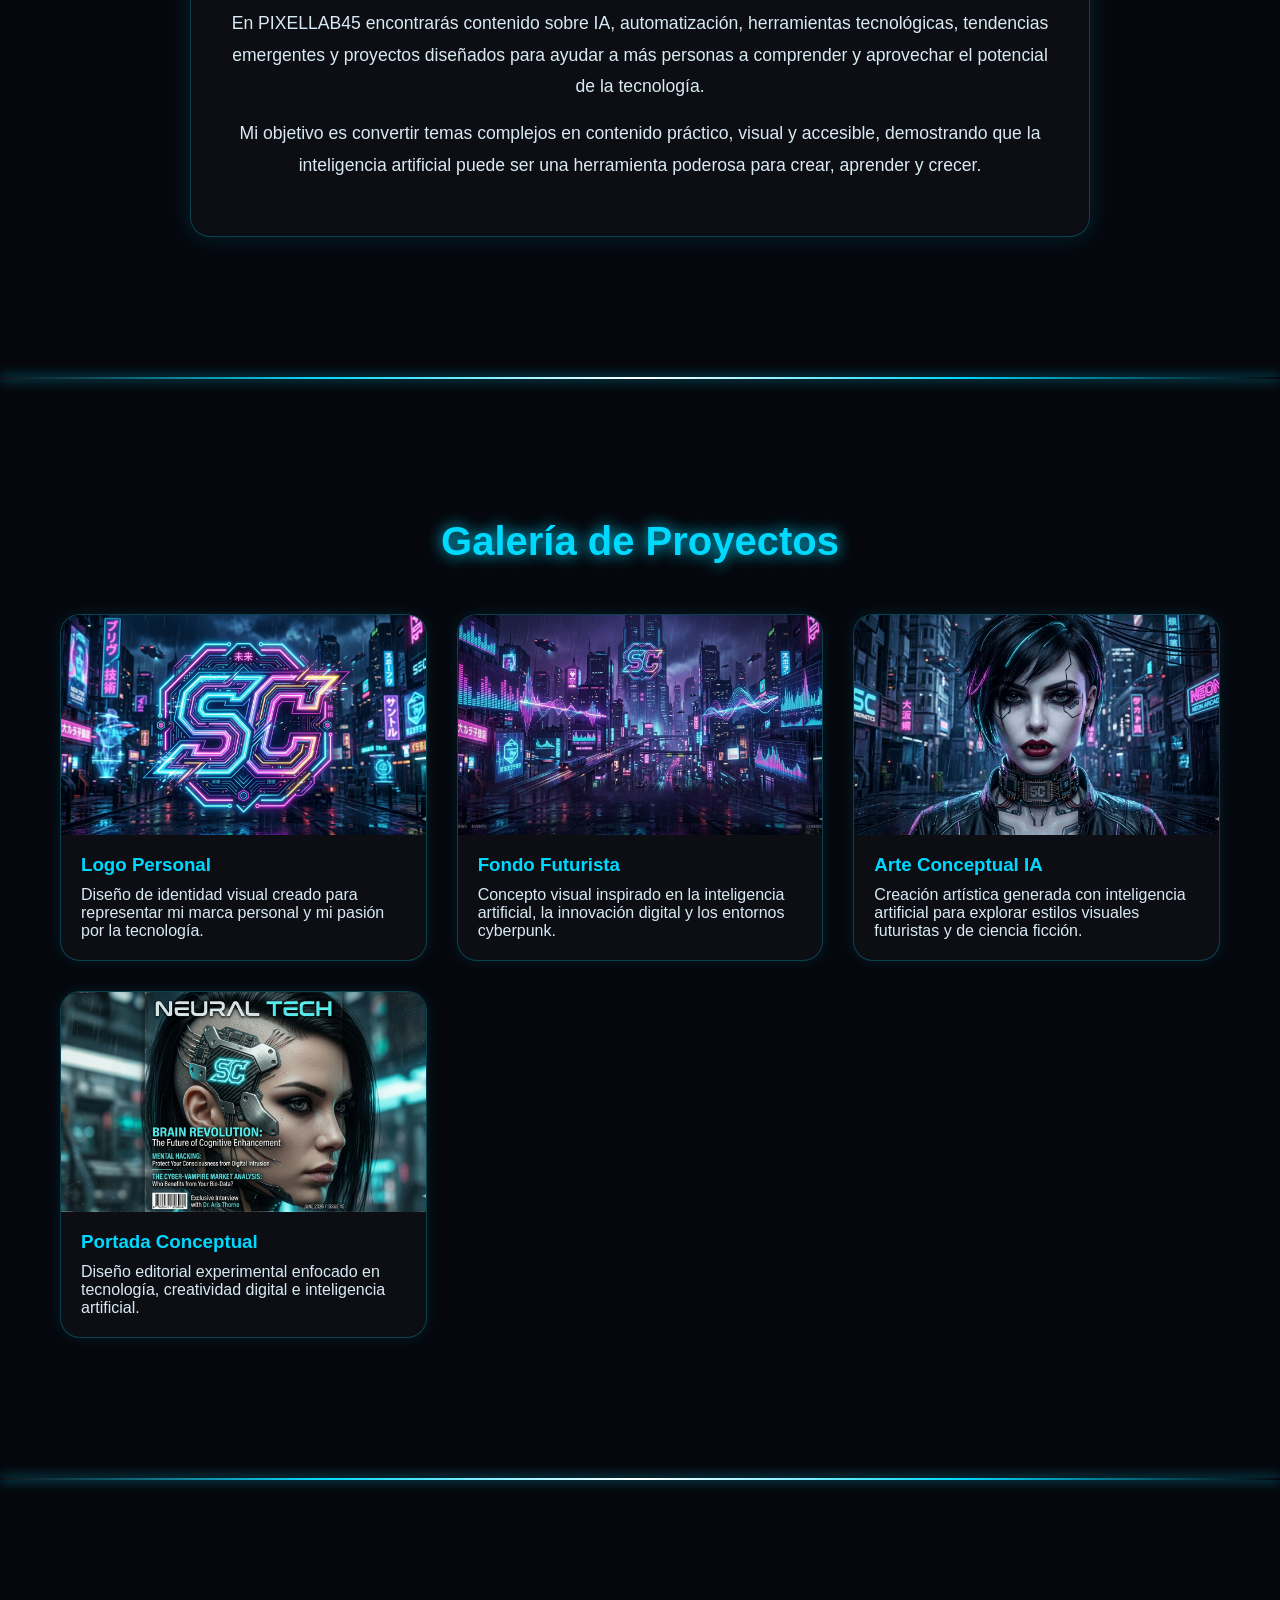
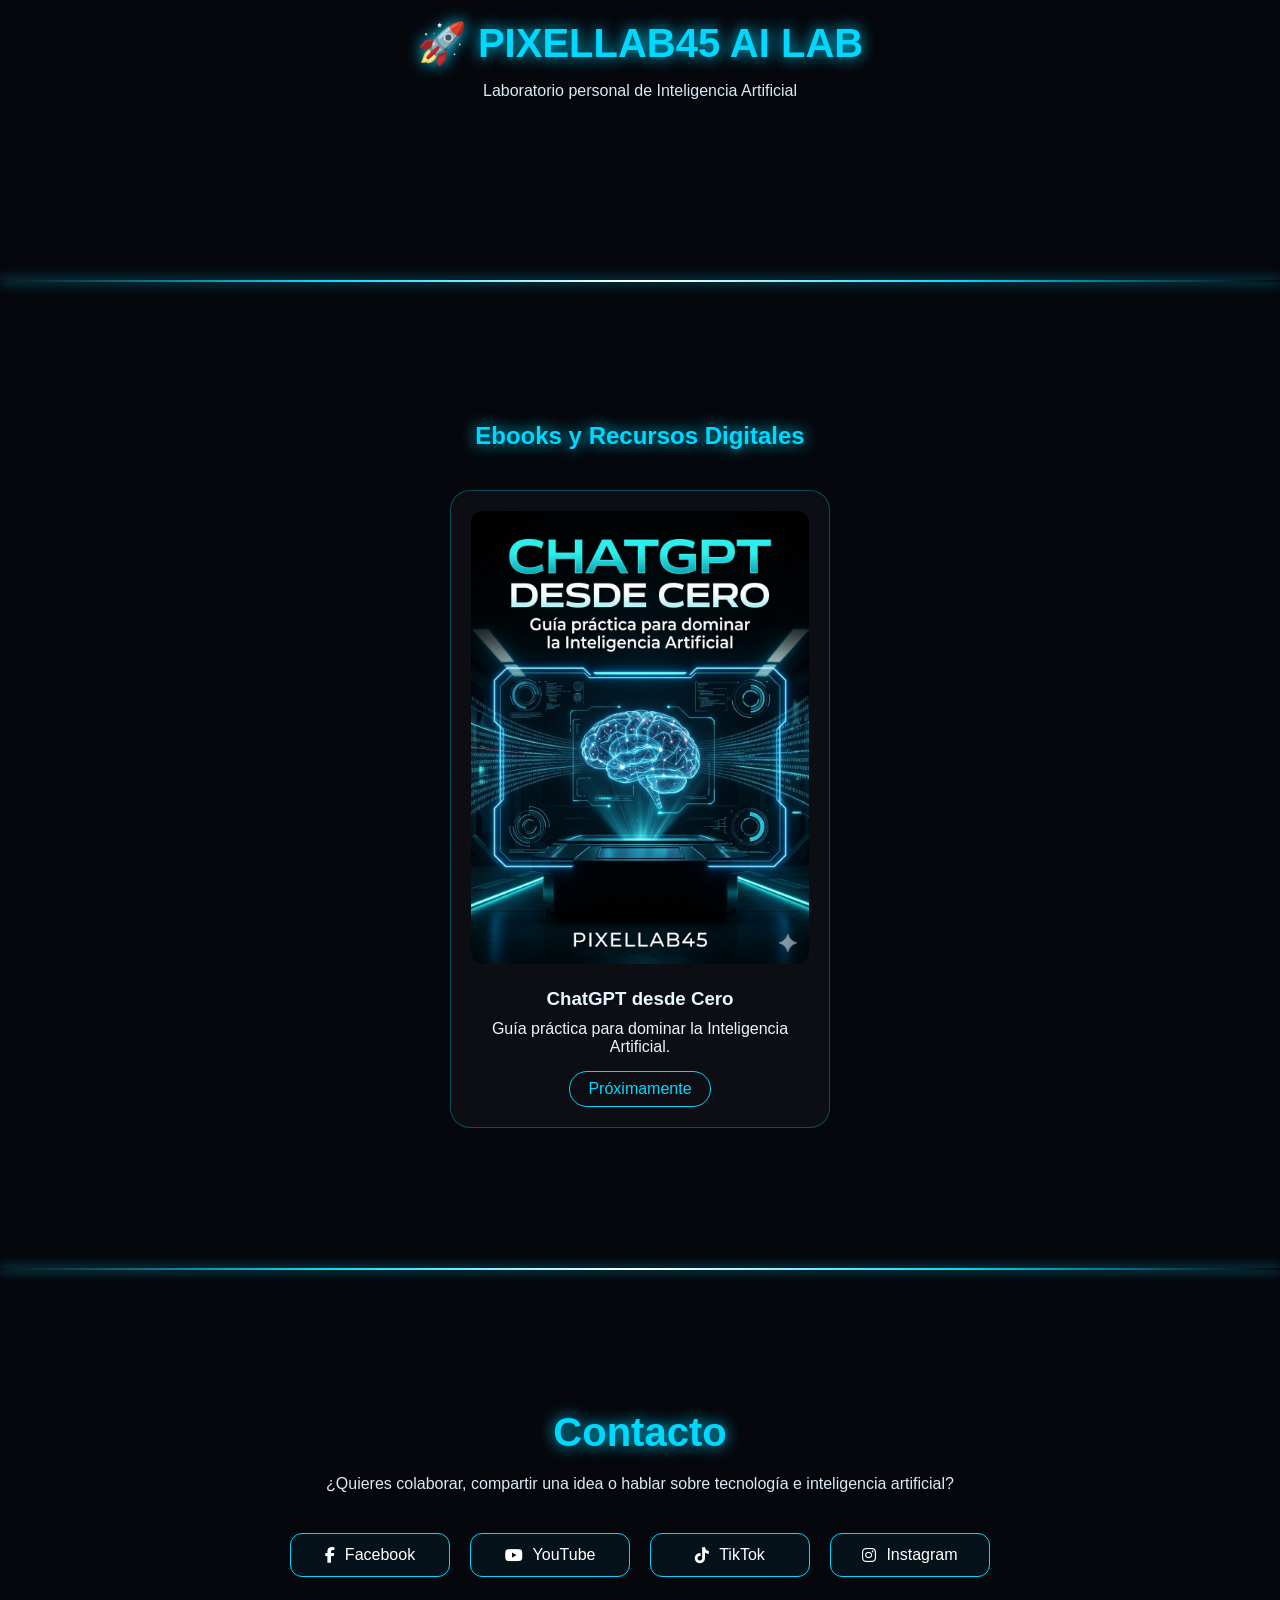
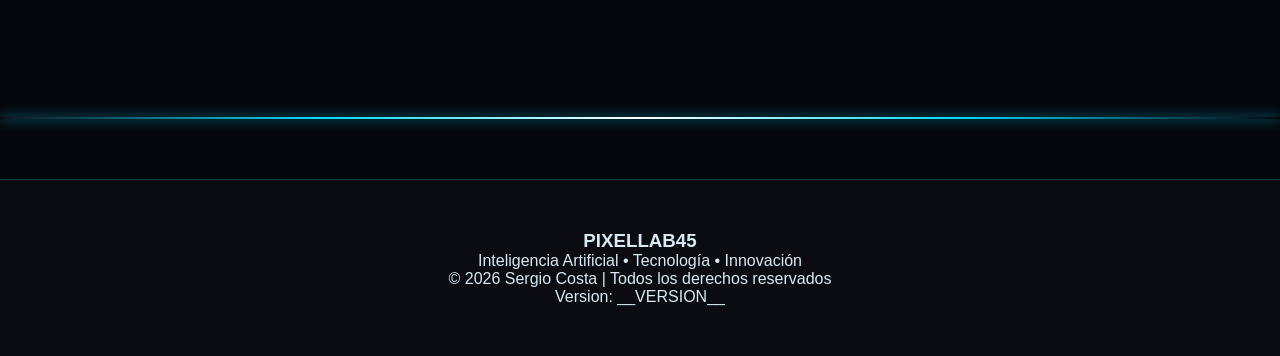
==== commit 3bbaf1d6: "feploy" ====
--- a/index.html
+++ b/index.html
@@ -41,36 +41,42 @@
 
   <!-- HERO -->
   <section id="inicio" class="hero">
-
-  <img
-    src="assets/img/logo.png"
-    alt="PIXELLAB45 Logo"
-    class="hero-logo">
-
-  <div class="hero-content">
-
-    <div class="hero-text">
-
-      <h1>Bienvenidos a PIXELLAB45</h1>
-
-      <p>
-        Explorando inteligencia artificial,
-        automatización, herramientas de IA
-        y tecnología futurista.
-      </p>
-
-    </div>
-
-    <div class="hero-right">
-
-      <img
-        src="assets/img/avatar.png"
-        alt="Avatar PIXELLAB45"
-        class="avatar">
-
-    </div>
-
-  </div>
++<div class="hero-content">
+
+  <div class="hero-content">
+
+  <div class="hero-left">
+
+    <img
+      src="assets/img/logo.png"
+      alt="PIXELLAB45 Logo"
+      class="hero-logo">
+
+    <div class="hero-text">
+
+      <h1>Bienvenidos a PIXELLAB45</h1>
+
+      <p>
+        Explorando inteligencia artificial,
+        automatización, herramientas de IA
+        y tecnología futurista.
+      </p>
+
+    </div>
+
+  </div>
+
+  <div class="hero-right">
+
+    <img
+      src="assets/img/avatar.png"
+      alt="Avatar PIXELLAB45"
+      class="avatar">
+
+  </div>
+
+</div>
 
 </section>
   <div class="section-divider"></div>
--- a/ailab.css
+++ b/ailab.css
@@ -1,7 +1,3 @@
-/* =========================
-   RESET
-========================= */
-
 html{
     scroll-behavior:smooth;
 }
@@ -18,14 +14,9 @@
     font-family:Arial,sans-serif;
     overflow-x:hidden;
 }
-
 /* =========================
    NAVBAR
 ========================= */
-
-section{
-    scroll-margin-top:140px;
-}
 
 .navbar{
     position:fixed;
@@ -45,45 +36,87 @@
     z-index:1000;
 }
 
-/* LINKS */
 
 .nav-links{
+
     display:flex;
+
     gap:30px;
-}
+
+}
+
 
 .nav-links a{
 
     color:#ffffff;
+
     text-decoration:none;
 
     padding:10px 20px;
 
     border:1px solid rgba(0,217,255,.4);
+
     border-radius:8px;
 
     background:rgba(255,255,255,.03);
 
-    backdrop-filter:blur(5px);
-
-    transition:all .3s ease;
-
-}
-
-.nav-links a:hover{
-
-    color:#00d9ff;
-
-    border-color:#00d9ff;
-
-    box-shadow:
-        0 0 10px #00d9ff,
-        0 0 20px rgba(0,217,255,.4);
-
-    transform:translateY(-2px);
-
-}
-
+}
+
+
+/* Botón hamburguesa */
+
+.menu-toggle{
+
+    display:none;
+
+}
+
+
+/* =========================
+   MENU MOBILE
+========================= */
+
+.menu-toggle{
+    display:none;
+}
+
+@media (max-width:768px){
+
+    .navbar{
+        justify-content:space-between;
+        padding:15px 20px;
+    }
+
+    .menu-toggle{
+        display:block;
+        background:none;
+        border:none;
+        color:#00d9ff;
+        font-size:2rem;
+        cursor:pointer;
+        z-index:2001;
+    }
+
+    .nav-links{
+        display:none;
+        position:absolute;
+        top:70px;
+        left:0;
+        width:100%;
+        flex-direction:column;
+        align-items:center;
+        gap:12px;
+        padding:20px;
+        background:#05070d;
+        border-top:1px solid rgba(0,217,255,.3);
+        z-index:2000;
+    }
+
+    .nav-links.active{
+        display:flex;
+    }
+
+}
 
 /* =========================
    DIVIDER
@@ -197,6 +230,18 @@
 
     gap:50px;
 
+    position:relative;
+
+    z-index:2;
+
+}
+
+.hero-logo{
+
+    position:relative;
+
+    z-index:2;
+
 }
 
 .hero-text{
@@ -268,7 +313,9 @@
     z-index:2;
 
 }
-
+.hero-left{
+    flex:1;
+}
 
 /* =========================
    RESPONSIVE HERO
@@ -659,3 +706,512 @@
     color:#d9eaf5;
 
 }
+/* =========================
+   RESPONSIVE GENERAL INDEX
+========================= */
+
+@media (max-width:768px){
+
+    .navbar{
+        padding:10px;
+    }
+
+    .nav-links{
+        gap:8px;
+    }
+
+    .nav-links a{
+        font-size:.8rem;
+        padding:6px 10px;
+    }
+
+    .divider{
+        top:70px;
+    }
+
+    .hero{
+        padding:100px 20px 40px;
+    }
+
+    .hero-content{
+        flex-direction:column;
+        text-align:center;
+    }
+
+    .hero-logo{
+        width:180px;
+        margin:0 auto 25px;
+    }
+
+    .hero-text h1{
+        font-size:2rem;
+    }
+
+    .hero-text p{
+        font-size:.95rem;
+        max-width:100%;
+    }
+
+    .avatar{
+        width:180px;
+    }
+
+    .about{
+        padding:60px 20px;
+    }
+
+    .gallery{
+        padding:60px 20px;
+    }
+
+    .contact{
+        padding:60px 20px;
+    }
+}
+/* =========================
+   EBOOKS
+========================= */
+
+.ebooks{
+
+    padding:80px 20px;
+    text-align:center;
+
+}
+
+.ebooks h2{
+
+    margin-bottom:40px;
+
+    color:#00d9ff;
+
+    text-shadow:0 0 15px #00d9ff;
+
+}
+
+
+.ebook-card{
+
+    max-width:380px;
+
+    margin:auto;
+
+    padding:20px;
+
+    border:1px solid rgba(0,217,255,.3);
+
+    border-radius:20px;
+
+    background:rgba(255,255,255,.03);
+
+}
+
+
+.ebook-cover{
+
+    width:100%;
+
+    max-width:340px;
+
+    height:auto;
+
+    border-radius:12px;
+
+    margin-bottom:20px;
+
+}
+
+
+.ebook-card h3{
+
+    margin-bottom:10px;
+
+}
+
+
+.coming-soon{
+
+    display:inline-block;
+
+    margin-top:15px;
+
+    padding:8px 18px;
+
+    border:1px solid #00d9ff;
+
+    border-radius:30px;
+
+    color:#00d9ff;
+
+}
+/* =========================
+   AI LAB
+========================= */
+
+.ai-lab{
+
+    padding:80px 20px;
+    text-align:center;
+
+}
+
+
+.ai-lab h2{
+
+    color:#00d9ff;
+
+    font-size:2.5rem;
+
+    text-shadow:0 0 15px #00d9ff;
+
+    margin-bottom:15px;
+
+}
+
+
+.ai-subtitle{
+
+    color:#d9eaf5;
+
+    margin-bottom:40px;
+
+}
+
+
+.ai-grid{
+
+    display:grid;
+
+    grid-template-columns:repeat(auto-fit,minmax(280px,1fr));
+
+    gap:25px;
+
+    align-items:stretch;
+
+}
+
+
+.ai-card{
+
+    padding:30px;
+
+    border-radius:20px;
+
+    background:rgba(255,255,255,.03);
+
+    border:1px solid rgba(0,217,255,.25);
+
+    transition:.3s;
+
+}
+
+
+.ai-card:hover{
+
+    transform:translateY(-5px);
+
+    box-shadow:
+        0 0 15px rgba(0,217,255,.3),
+        0 0 30px rgba(0,217,255,.15);
+
+}
+
+
+.ai-card h3{
+
+    color:#00d9ff;
+
+    margin-bottom:15px;
+
+}
+
+
+.ai-card p{
+
+    color:#d9eaf5;
+
+}
+
+
+.ai-card input,
+.ai-card select,
+.ai-card textarea{
+
+    width:100%;
+
+    margin:10px 0;
+
+    padding:12px;
+
+    border-radius:10px;
+
+    border:1px solid rgba(0,217,255,.3);
+
+    background:#0d1117;
+
+    color:white;
+
+}
+
+
+.ai-card button{
+
+    width:100%;
+
+    padding:12px;
+
+    border:none;
+
+    border-radius:10px;
+
+    cursor:pointer;
+
+    background:#00d9ff;
+
+    color:#05070d;
+
+    font-weight:bold;
+
+    margin-top:10px;
+
+}
+
+
+.ai-card button:hover{
+
+    box-shadow:
+        0 0 10px #00d9ff,
+        0 0 20px rgba(0,217,255,.4);
+
+}
+/* =========================
+   RESULTADOS AI LAB
+========================= */
+
+#resultadoPrompt,
+#resultadoGuion,
+#resultadoIdeas,
+#resultadoStoryboard,
+#resultadoVisual{
+
+    margin-top:20px;
+
+    text-align:left;
+
+    white-space:pre-wrap;
+
+    color:#d9eaf5;
+
+}
+
+
+#resultadoImagen{
+
+    margin-top:20px;
+
+    color:#d9eaf5;
+
+    text-align:left;
+
+    white-space:pre-wrap;
+
+}
+
+
+#resultadoImagen img{
+
+    width:100%;
+
+    border-radius:15px;
+
+    margin-top:10px;
+
+}
+
+
+/* =========================
+   MENSAJES COPIADO
+========================= */
+
+
+#mensajeCopiado,
+#mensajeGuionCopiado,
+#mensajeIdeasCopiadas,
+#mensajeStoryboard,
+#mensajeVisual{
+
+    margin-top:10px;
+
+    color:#00d9ff;
+
+    font-weight:bold;
+
+    text-align:center;
+
+}
+
+
+/* =========================
+   BOTONES PIXELLAB
+========================= */
+
+.pixellab-button{
+
+    display:inline-block;
+
+    width:100%;
+
+    padding:12px;
+
+    margin-top:10px;
+
+    border-radius:10px;
+
+    cursor:pointer;
+
+    text-align:center;
+
+    background:#00d9ff;
+
+    color:#05070d;
+
+    font-weight:bold;
+
+}
+
+
+.pixellab-button:hover{
+
+    box-shadow:
+        0 0 10px #00d9ff,
+        0 0 20px rgba(0,217,255,.4);
+
+}
+/* =========================
+   AI GALLERY
+========================= */
+
+.ai-gallery{
+
+    padding:80px 20px;
+
+    text-align:center;
+
+}
+
+
+.gallery-filters{
+
+    display:flex;
+
+    flex-wrap:wrap;
+
+    justify-content:center;
+
+    gap:12px;
+
+    margin-bottom:30px;
+
+}
+
+
+.gallery-filters button{
+
+    padding:12px 20px;
+
+    border-radius:12px;
+
+    border:1px solid rgba(0,217,255,.3);
+
+    background:rgba(255,255,255,.03);
+
+    color:white;
+
+    cursor:pointer;
+
+    transition:.3s;
+
+}
+
+
+.gallery-filters button:hover{
+
+    box-shadow:
+        0 0 10px #00d9ff,
+        0 0 20px rgba(0,217,255,.3);
+
+}
+
+
+/* Contenedor de galería dinámica */
+
+#galeriaDinamica{
+
+    margin-top:30px;
+
+}
+
+
+/* =========================
+   GALERIA COMPLETA
+========================= */
+
+#galeriaCompleta{
+
+    display:flex;
+
+    gap:12px;
+
+    overflow-x:auto;
+
+    overflow-y:hidden;
+
+    padding:10px 0;
+
+    scroll-behavior:smooth;
+
+}
+
+
+#galeriaCompleta .project-card{
+
+    flex:0 0 250px;
+
+    width:250px;
+
+}
+
+
+#galeriaCompleta img{
+
+    width:100%;
+
+    height:180px;
+
+    object-fit:cover;
+
+    border-radius:12px;
+
+}
+
+
+/* MOBILE */
+
+@media(max-width:768px){
+
+    #galeriaCompleta .project-card{
+
+        flex:0 0 140px;
+
+        width:140px;
+
+    }
+
+
+    #galeriaCompleta img{
+
+        height:100px;
+
+    }
+
+}
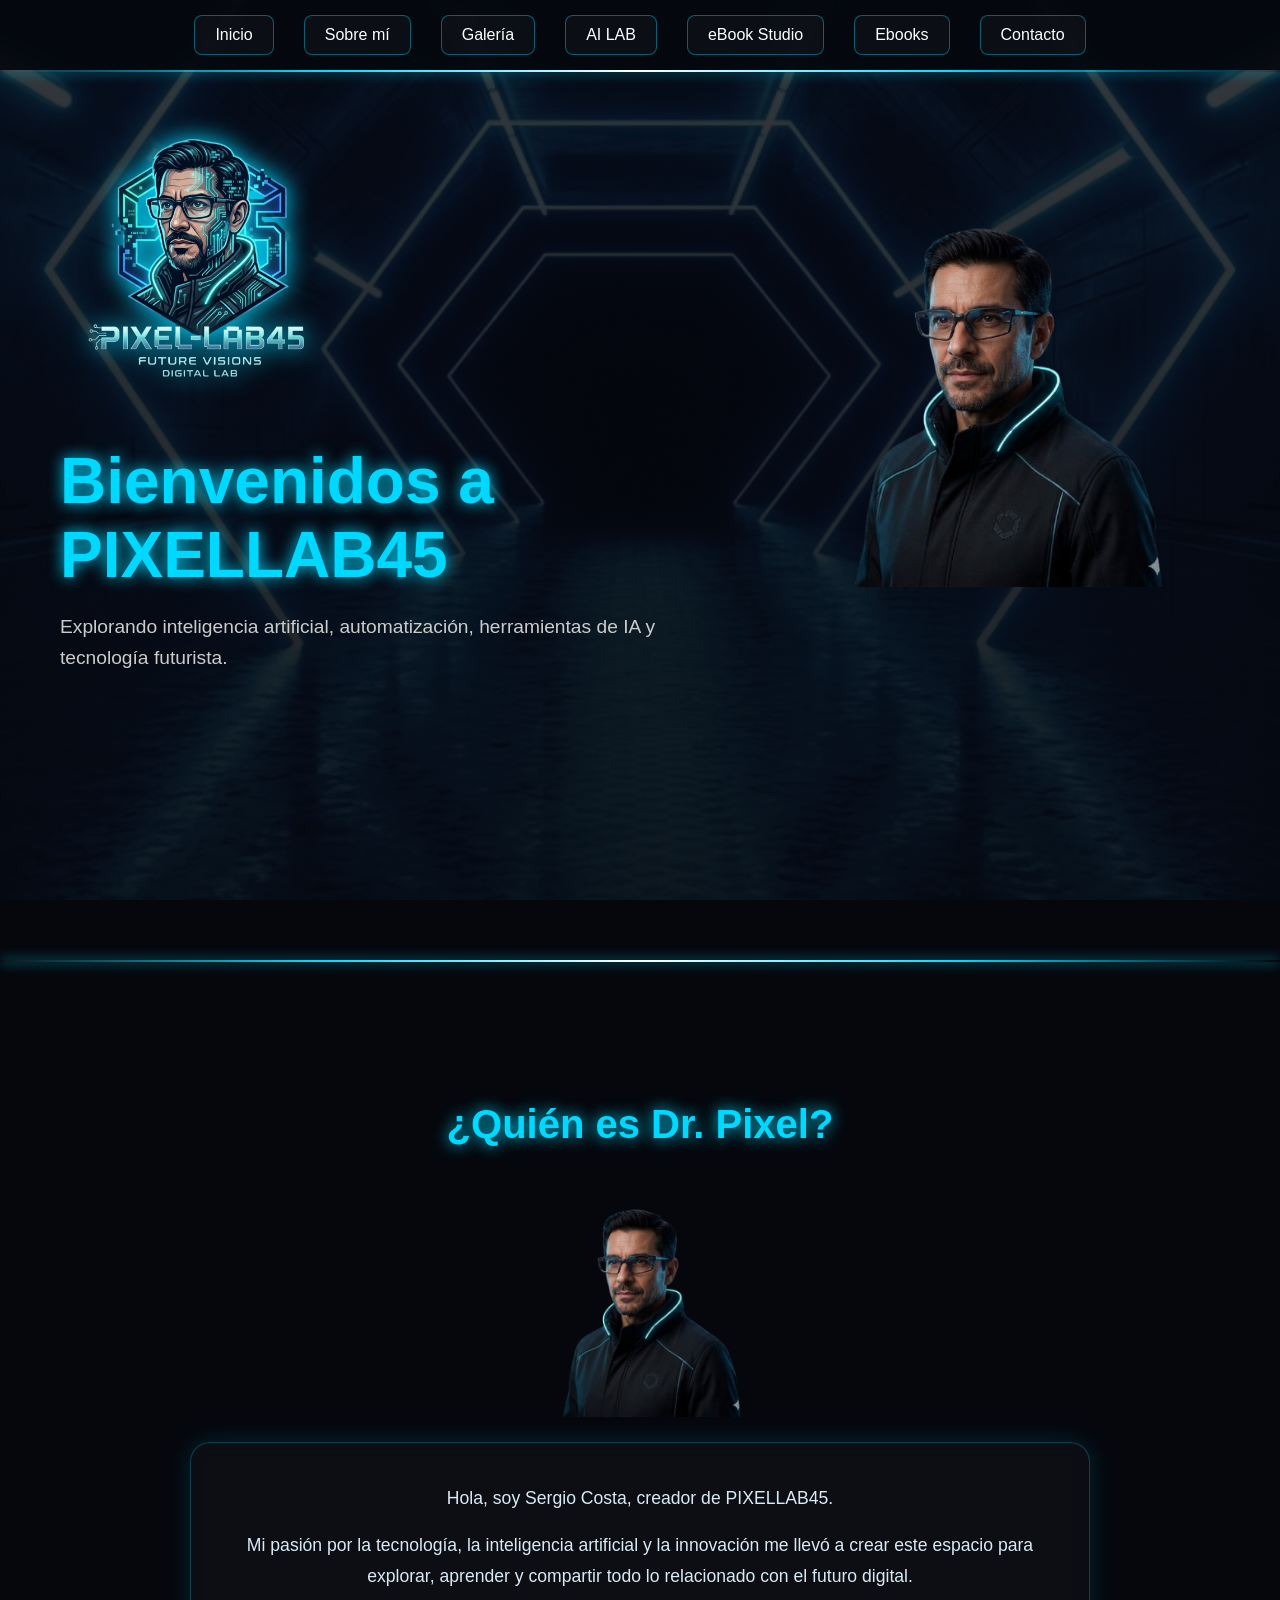
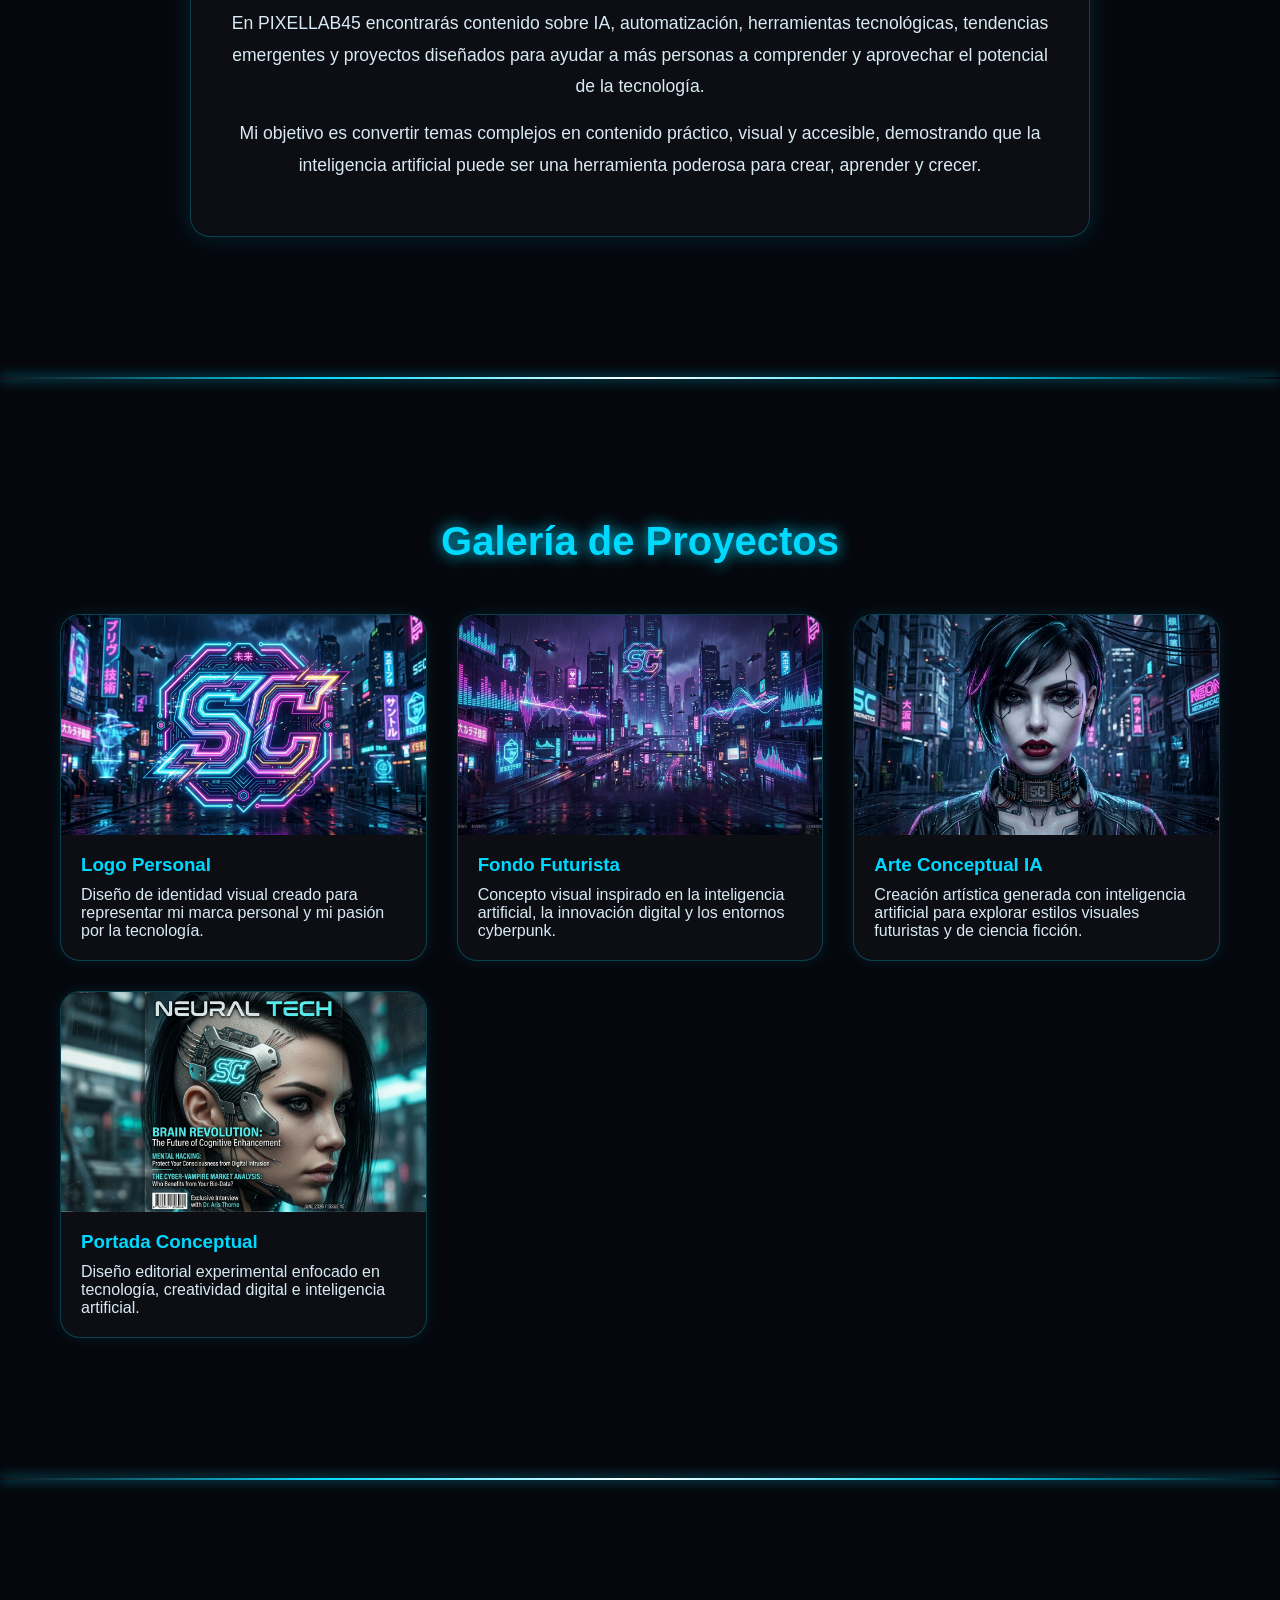
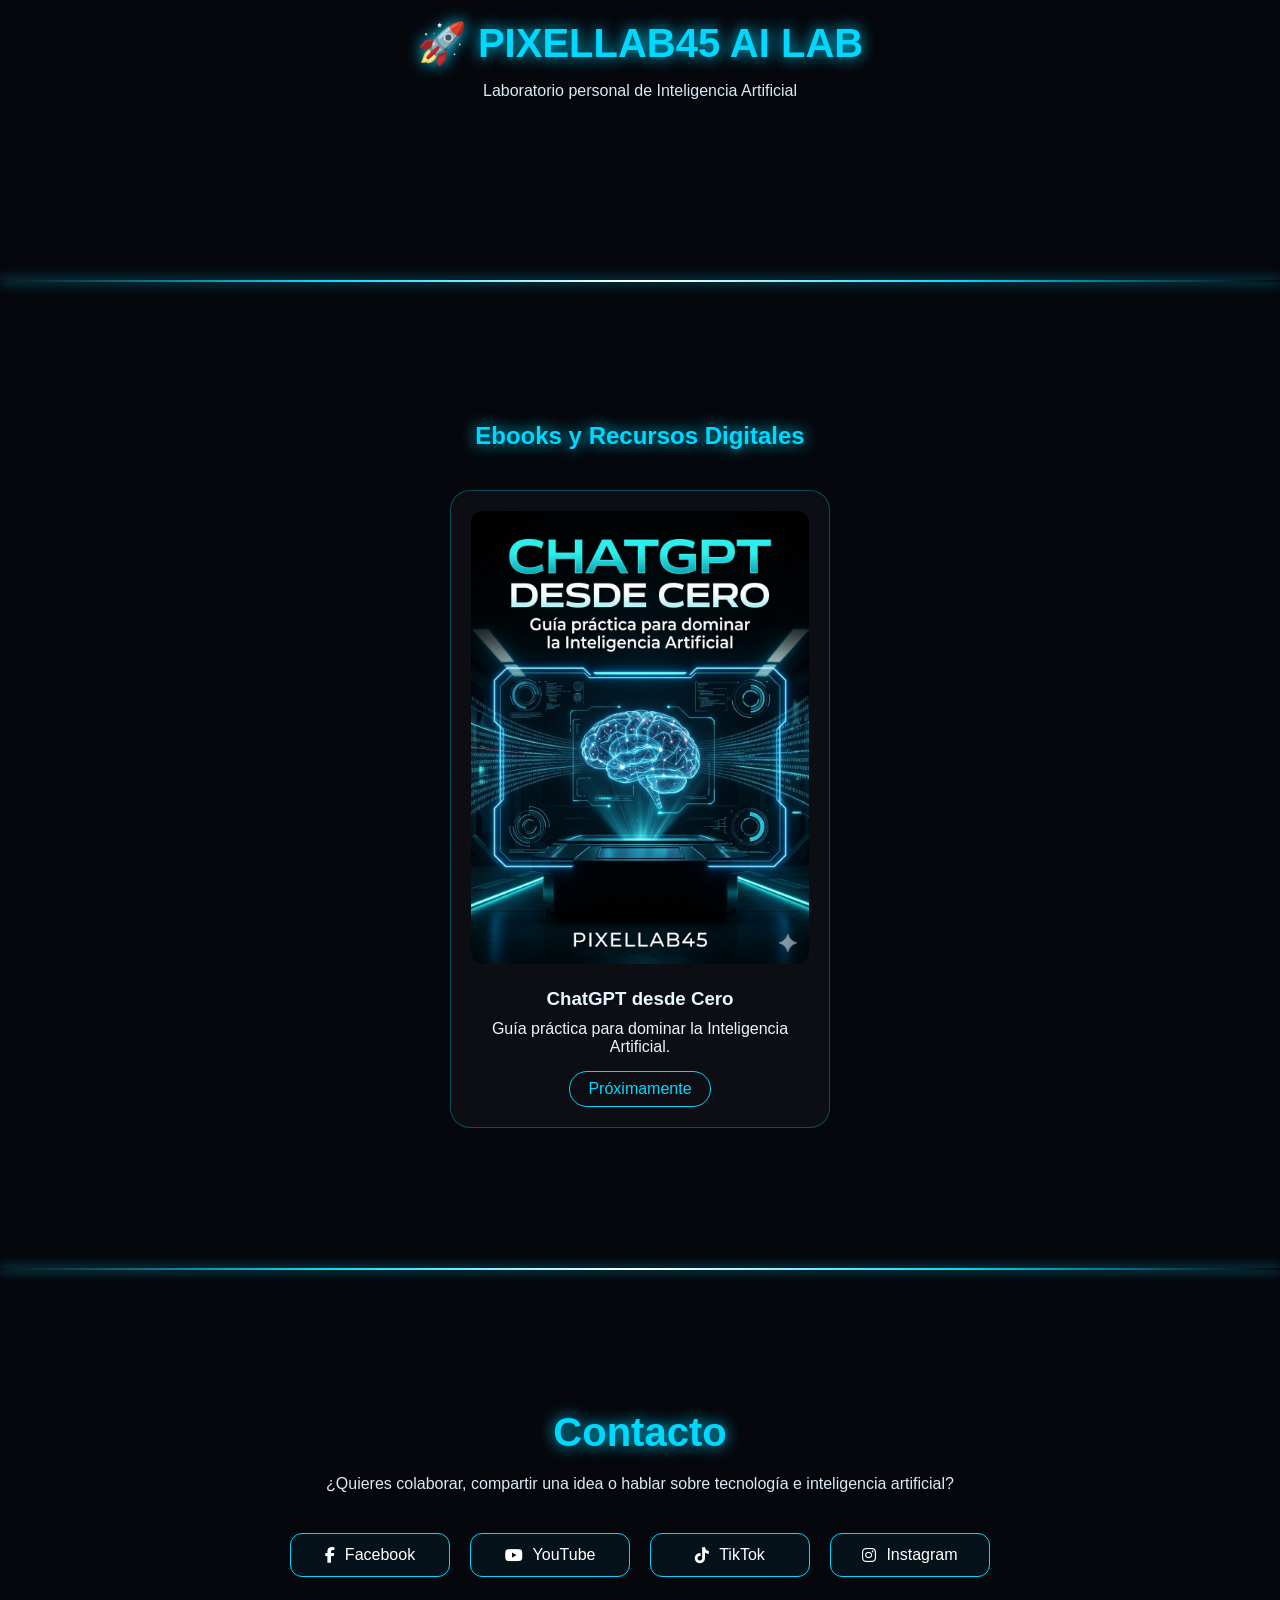
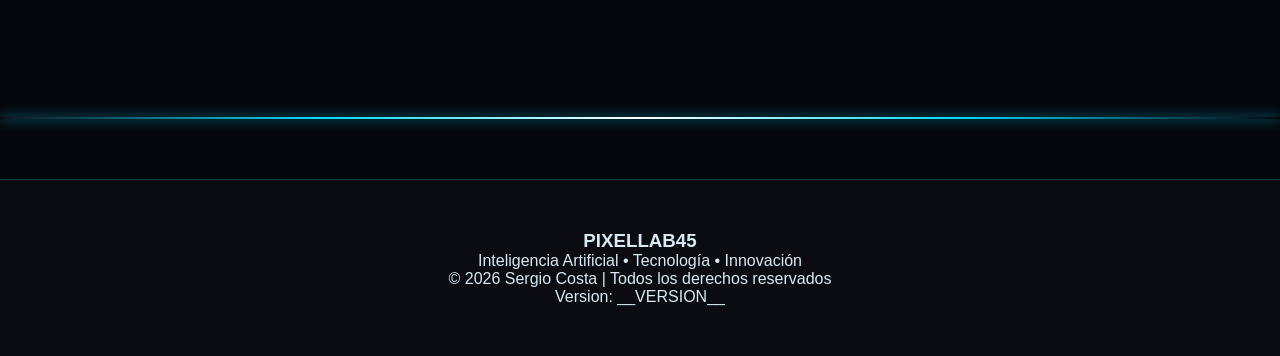
==== commit cd95c911: "Add files via upload" ====
--- a/index.html
+++ b/index.html
@@ -30,7 +30,7 @@
       <a href="#sobre-mi">Sobre mí</a>
       <a href="#galeria">Galería</a>
       <a href="ailab.html">AI LAB</a>
-      <a href="ebook-studio.html">eBook Studio </a>
+      <a href="generador.html">eBook Studio </a>
       <a href="#ebooks">Ebooks</a>
       <a href="#contacto">Contacto</a>
     </nav>
--- a/ailab.css
+++ b/ailab.css
@@ -318,47 +318,41 @@
 }
 
 /* =========================
-   RESPONSIVE HERO
-========================= */
-
-@media (max-width:768px){
-
-    .hero{
-
-        padding:100px 20px 40px;
-
+   HERO MOBILE IGUAL AL DISEÑO ORIGINAL
+========================= */
+
+@media(max-width:768px){
+
+    .hero-content{
+        flex-direction:row;
+        justify-content:space-between;
+        align-items:center;
+        gap:10px;
+    }
+
+    .hero-left{
+        flex:1;
     }
 
     .hero-logo{
-
-        width:180px;
-
-        margin-bottom:25px;
-
-    }
-
-    .hero-content{
-
-        gap:20px;
-
+        width:100px;
+        margin-bottom:10px;
     }
 
     .hero-text h1{
-
-        font-size:2rem;
-
+        font-size:1.3rem;
     }
 
     .hero-text p{
-
-        font-size:.95rem;
-
+        font-size:0.85rem;
+    }
+
+    .hero-right{
+        flex:0 0 auto;
     }
 
     .avatar{
-
-        width:180px;
-
+        width:120px;
     }
 
 }
@@ -1214,4 +1208,18 @@
 
     }
 
+}
+
+.hero-content{
+    display:flex !important;
+    flex-direction:row !important;
+    flex-wrap:nowrap !important;
+}
+
+.hero-left{
+    width:60% !important;
+}
+
+.hero-right{
+    width:40% !important;
 }
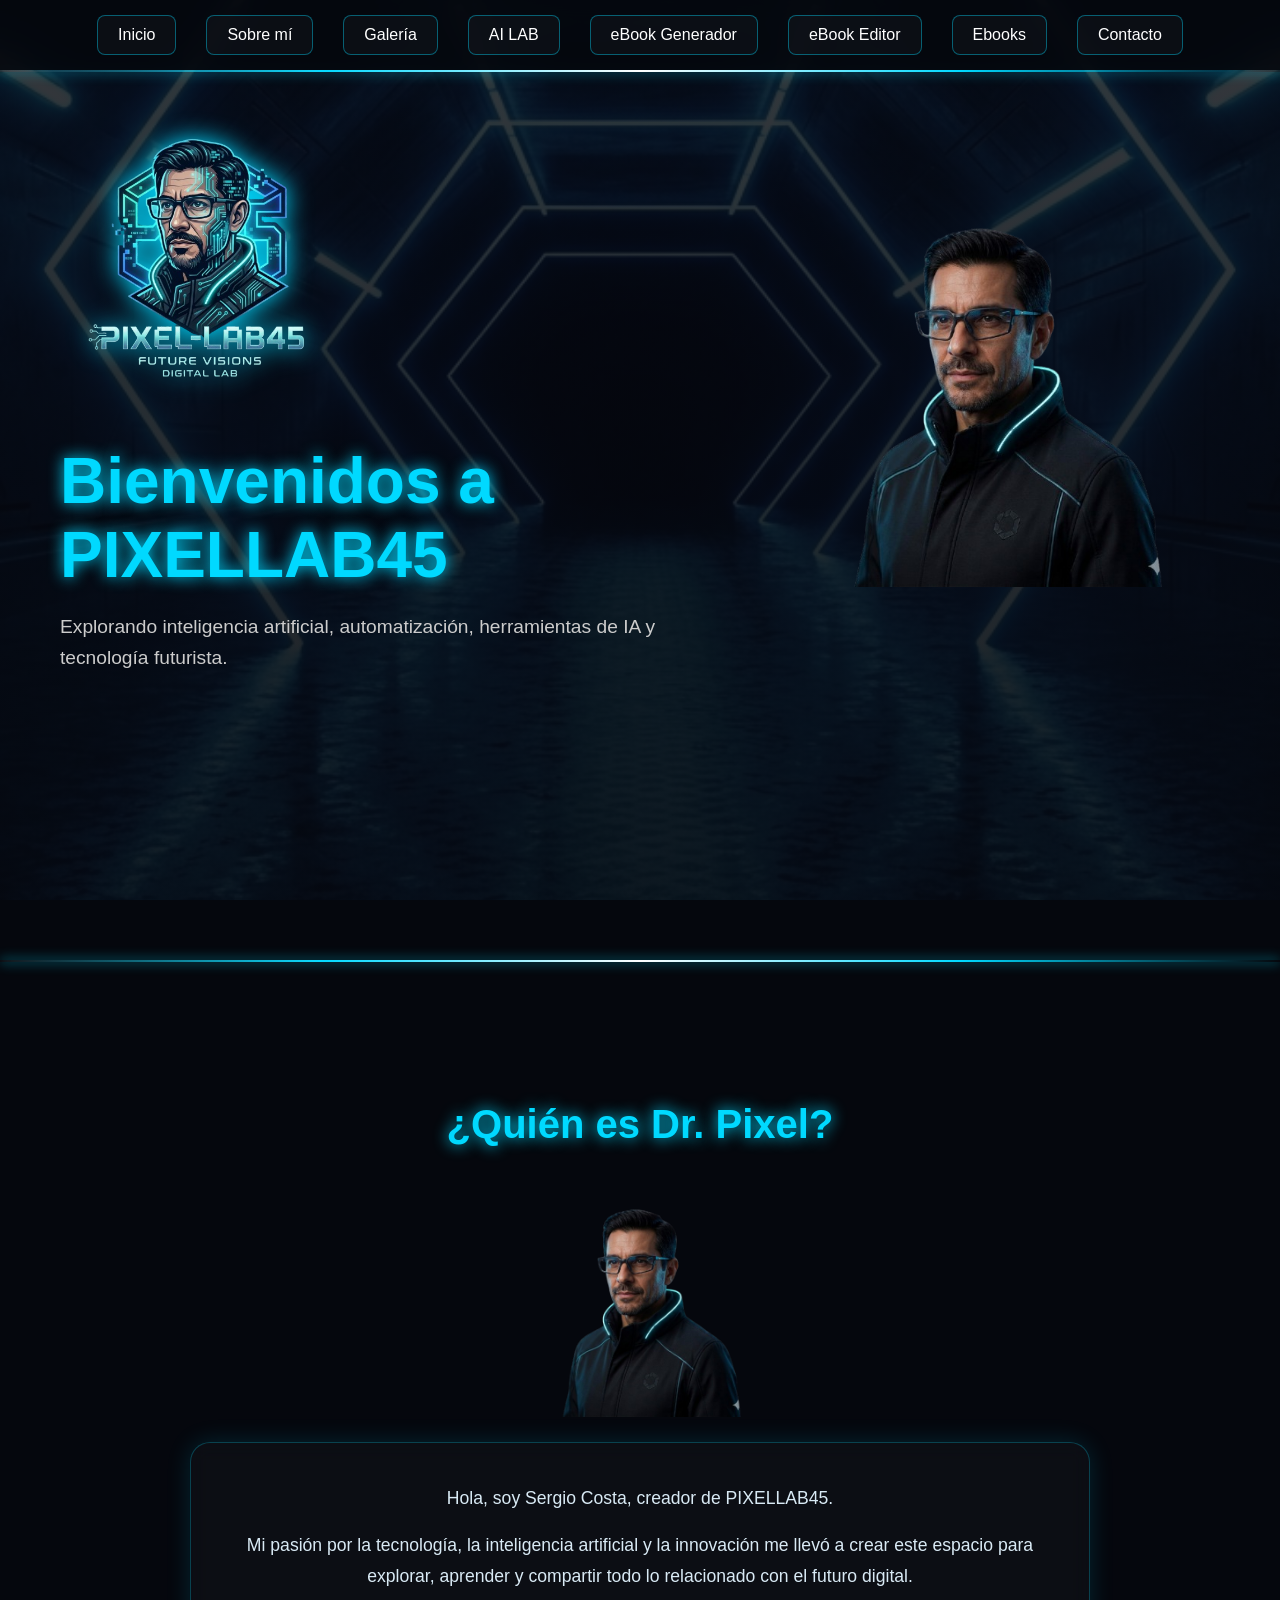
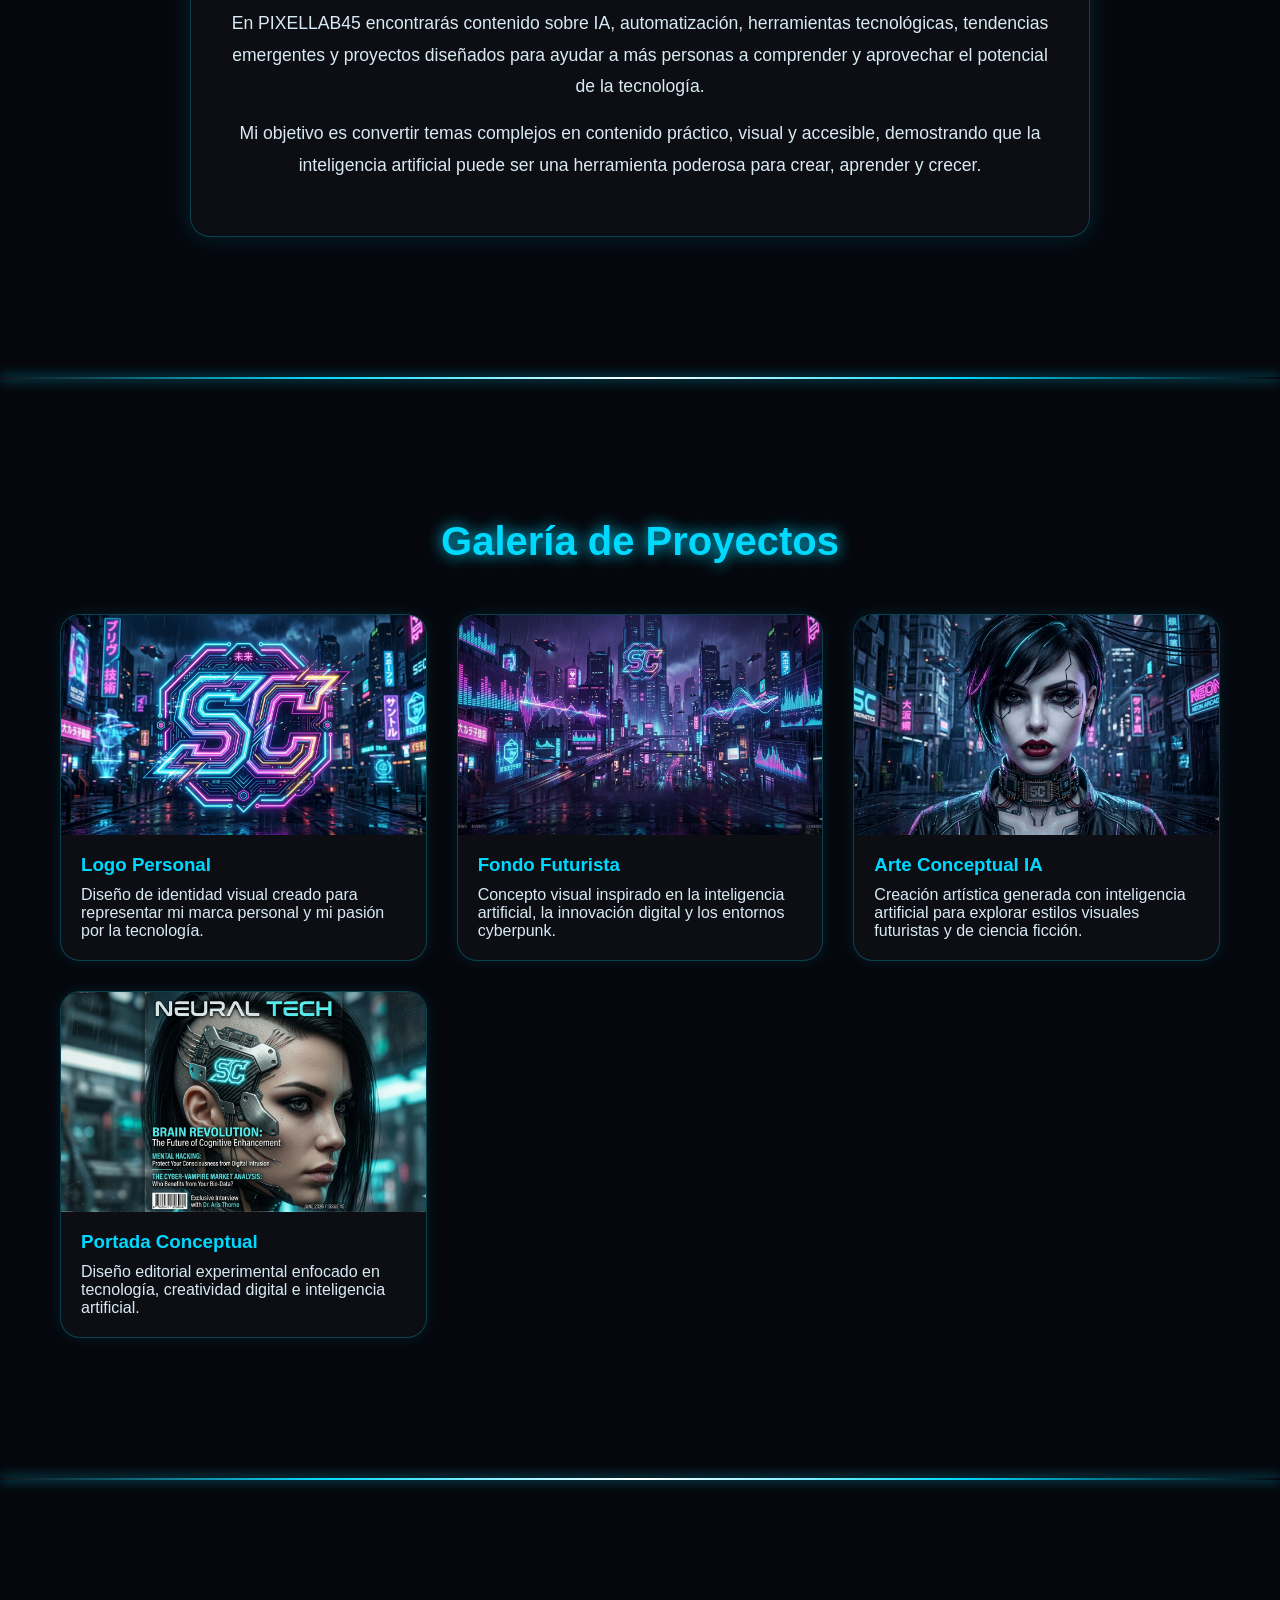
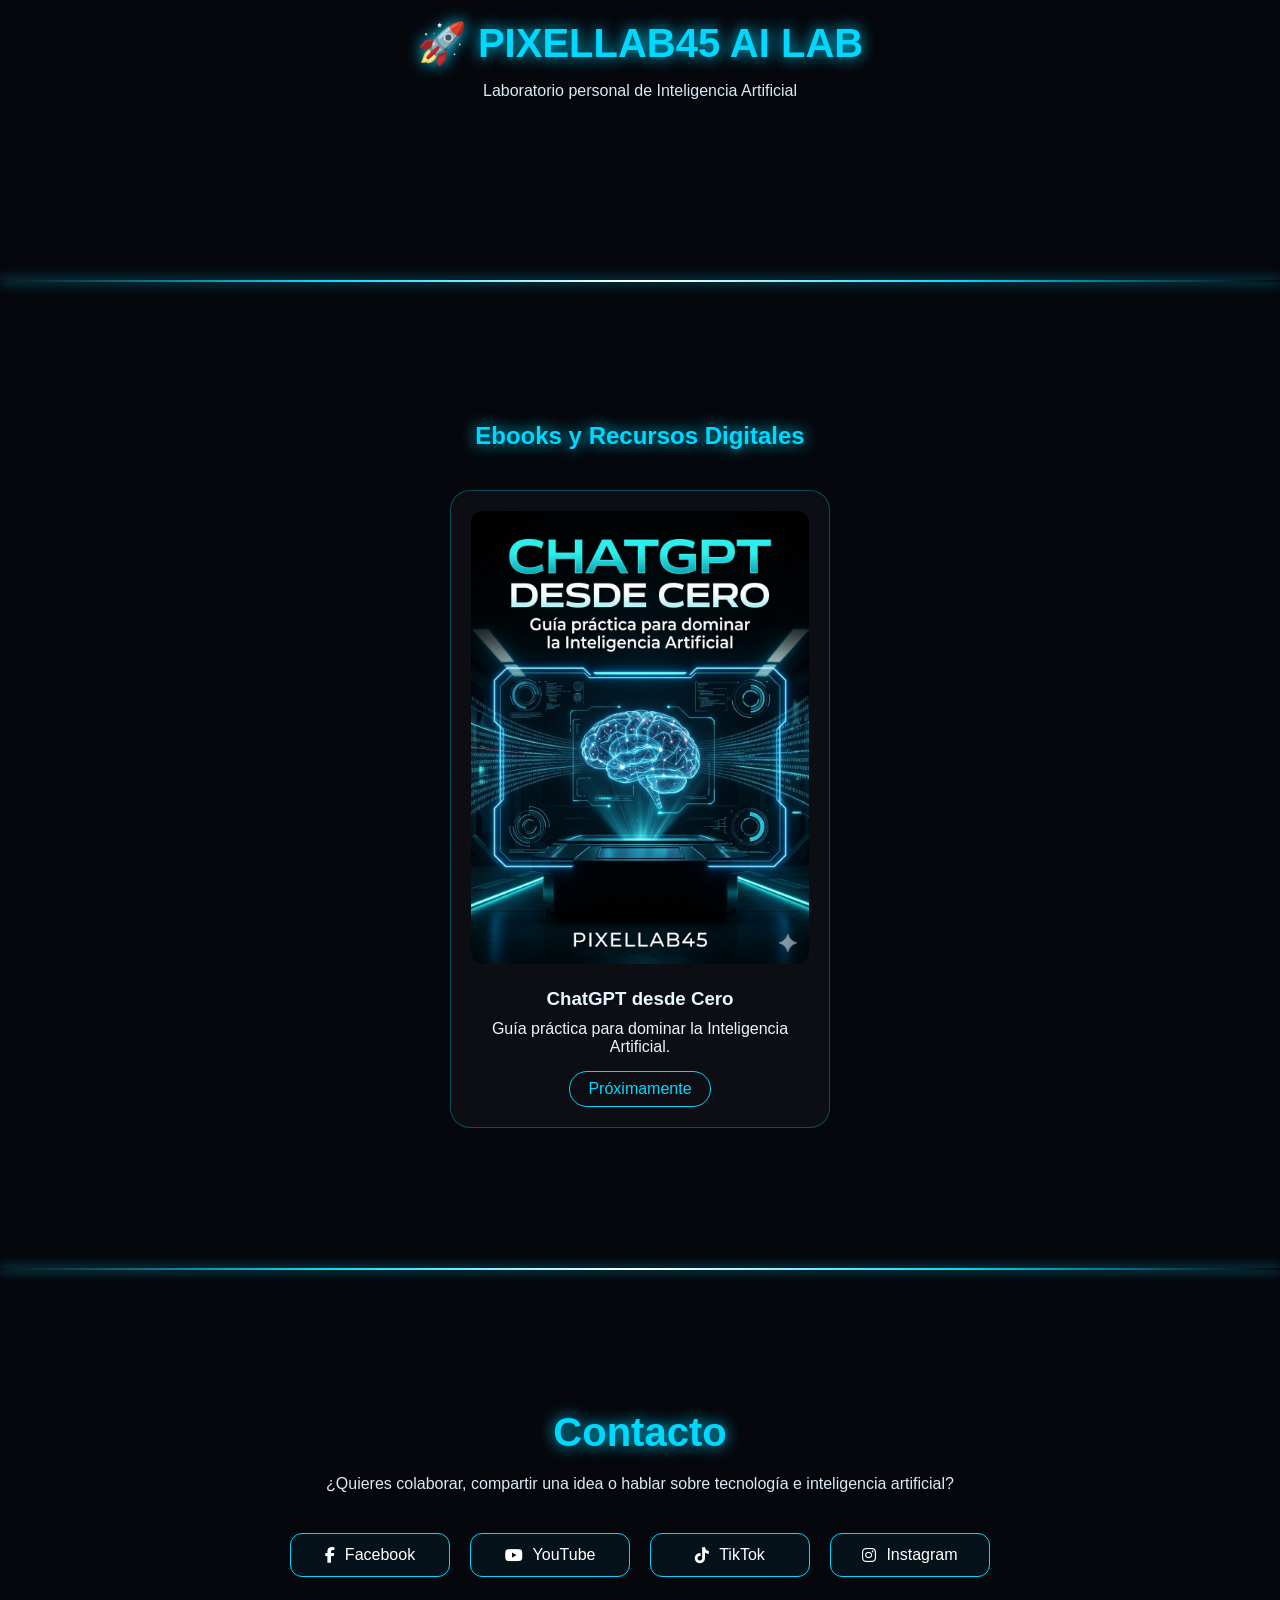
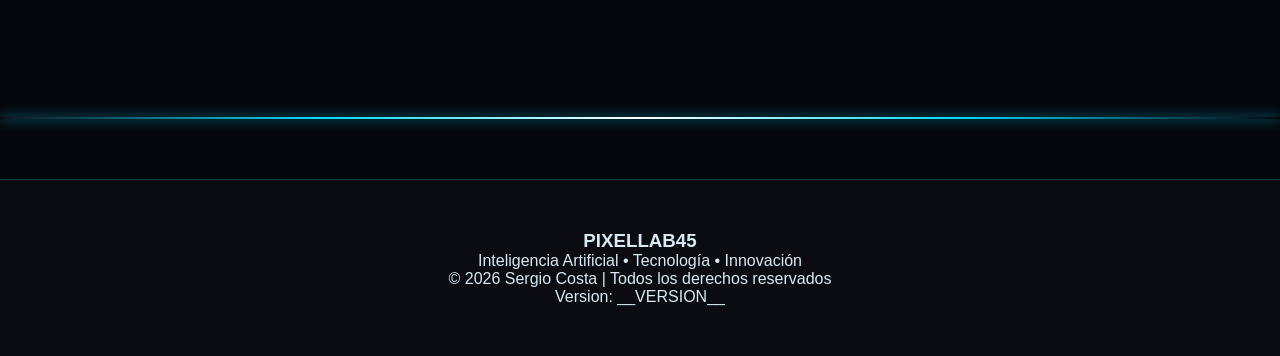
==== commit ce27c7b8: "Add files via upload" ====
--- a/index.html
+++ b/index.html
@@ -30,7 +30,8 @@
       <a href="#sobre-mi">Sobre mí</a>
       <a href="#galeria">Galería</a>
       <a href="ailab.html">AI LAB</a>
-      <a href="generador.html">eBook Studio </a>
+      <a href="generador.html">eBook Generador</a>
+      <a href="editor.html">eBook Editor</a>
       <a href="#ebooks">Ebooks</a>
       <a href="#contacto">Contacto</a>
     </nav>
--- a/ailab.css
+++ b/ailab.css
@@ -1,4 +1,4 @@
-html{
+html{  
     scroll-behavior:smooth;
 }
 
@@ -356,7 +356,20 @@
     }
 
 }
-
+.ailab-hero{
+    padding:40px 60px;
+    text-align:center;
+}
+
+
+/* MÓVIL */
+@media(max-width:768px){
+
+    .ailab-hero{
+        padding-top:90px;
+    }
+
+}
 /* =========================
    SECTION DIVIDER
 ========================= */
@@ -1222,4 +1235,149 @@
 
 .hero-right{
     width:40% !important;
-}+}
+
+/* =====================================
+   PIXELLAB45 MONITOR GLOBAL
+===================================== */
+
+
+#monitorPIXELLAB{
+
+    display:flex;
+
+    flex-direction:column;
+
+    gap:12px;
+
+    padding:15px;
+
+    overflow-y:auto;
+
+    font-family:Arial,sans-serif;
+
+}
+
+
+
+/* TARJETA */
+
+.monitor-evento{
+
+    background:#111827;
+
+    border-left:5px solid #00d9ff;
+
+    border-radius:12px;
+
+    padding:12px;
+
+    color:white;
+
+    box-shadow:
+    0 0 12px rgba(0,217,255,.15);
+
+}
+
+
+
+/* CABECERA */
+
+.monitor-header{
+
+    display:flex;
+
+    justify-content:space-between;
+
+    font-size:12px;
+
+    opacity:.8;
+
+}
+
+
+
+.monitor-modulo{
+
+    color:#00d9ff;
+
+    font-weight:bold;
+
+}
+
+
+
+/* OPERACIÓN */
+
+.monitor-operacion{
+
+    margin-top:8px;
+
+    font-weight:bold;
+
+    font-size:15px;
+
+}
+
+
+
+/* MENSAJE */
+
+.monitor-mensaje{
+
+    margin-top:6px;
+
+    font-size:14px;
+
+    line-height:1.4;
+
+    word-break:break-word;
+
+}
+
+
+
+/* NIVELES */
+
+.monitor-ok{
+
+    border-left-color:#00ff88;
+
+}
+
+
+.monitor-error{
+
+    border-left-color:#ff3344;
+
+    background:#251018;
+
+}
+
+
+.monitor-aviso{
+
+    border-left-color:#ffaa00;
+
+}
+ 
+
+.monitor-info{
+
+    border-left-color:#00d9ff;
+
+}
+
+
+.monitor-proceso{
+
+    border-left-color:#0099ff;
+
+}
+
+
+.monitor-debug{
+
+    border-left-color:#aa66ff;
+
+}
